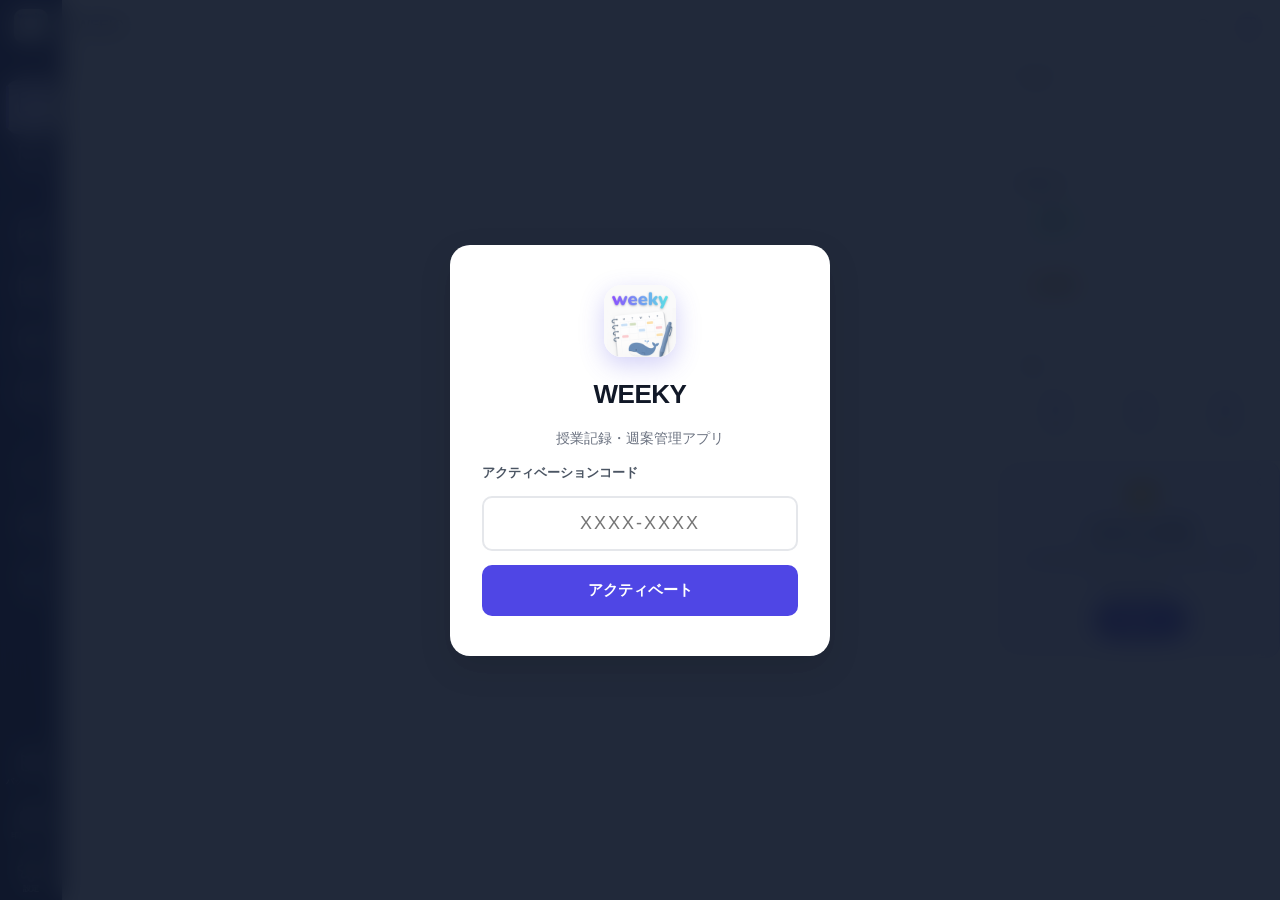
==== index.html @ e6f1f90e "v11.22.3: 名簿の学校・学級・生徒行の影を強化（浮き出し感アップ）" ====
<!DOCTYPE html>
<html lang="ja">
<head>
  <meta charset="UTF-8" />
  <meta name="robots" content="noindex, nofollow" />
  <meta http-equiv="Cache-Control" content="no-cache, no-store, must-revalidate" />
  <meta http-equiv="Pragma" content="no-cache" />
  <meta http-equiv="Expires" content="0" />
  <meta name="viewport" content="width=device-width, initial-scale=1.0, viewport-fit=cover" />
  <meta name="theme-color" content="#1E293B" />
  <meta name="apple-mobile-web-app-capable" content="yes" />
  <meta name="apple-mobile-web-app-status-bar-style" content="default" />
  <meta name="apple-mobile-web-app-title" content="WEEKY" />
  <link rel="apple-touch-icon" href="icons/icon-180.png" />
  <link rel="icon" type="image/png" sizes="192x192" href="icons/icon-192.png" />
  <link rel="icon" type="image/png" sizes="512x512" href="icons/icon-512.png" />
  <link rel="manifest" href="manifest.webmanifest" />
  <link rel="stylesheet" href="styles.css?v=11.22.3" />
  <title>WEEKY</title>
</head>
<body>

<!-- ═══════════════════════════════════════════════════════════
     ACTIVATION GATE
════════════════════════════════════════════════════════════ -->
<div class="gate-overlay" id="activationGate" role="dialog" aria-modal="true" aria-labelledby="activationTitle">
  <div class="gate-card">
    <div class="gate-logo">
      <img src="icons/icon-192.png" width="72" height="72" alt="WEEKY" class="gate-logo-img" />
    </div>
    <h1 id="activationTitle" class="gate-title">WEEKY</h1>
    <p class="gate-subtitle">授業記録・週案管理アプリ</p>
    <p class="gate-label">アクティベーションコード</p>
    <input type="text" id="activationInput" class="gate-input" placeholder="XXXX-XXXX" autocomplete="off" autocapitalize="characters" spellcheck="false" />
    <button class="gate-btn" id="activateBtn">アクティベート</button>
    <p class="gate-error" id="activationError" hidden>コードが正しくありません</p>
  </div>
</div>

<!-- ═══════════════════════════════════════════════════════════
     SCREEN LOCK (PINパスコード・テンキー)
════════════════════════════════════════════════════════════ -->
<div class="lock-overlay" id="lockOverlay" role="dialog" aria-modal="true" aria-label="画面ロック" hidden>
  <div class="lock-bg" aria-hidden="true"></div>
  <div class="lock-inner">
    <div class="lock-emoji">🔒</div>
    <div class="lock-title" id="lockTitle">パスコードを入力</div>
    <div class="lock-sub" id="lockSub"></div>
    <div class="lock-dots" id="lockDots"></div>
    <p class="lock-error" id="lockError" hidden>パスコードが違います</p>
    <div class="lock-pad" id="lockPad">
      <button class="lock-key" data-k="1" type="button">1</button>
      <button class="lock-key" data-k="2" type="button">2</button>
      <button class="lock-key" data-k="3" type="button">3</button>
      <button class="lock-key" data-k="4" type="button">4</button>
      <button class="lock-key" data-k="5" type="button">5</button>
      <button class="lock-key" data-k="6" type="button">6</button>
      <button class="lock-key" data-k="7" type="button">7</button>
      <button class="lock-key" data-k="8" type="button">8</button>
      <button class="lock-key" data-k="9" type="button">9</button>
      <span class="lock-key lock-key--ghost" aria-hidden="true"></span>
      <button class="lock-key" data-k="0" type="button">0</button>
      <button class="lock-key lock-key--del" data-k="del" type="button" aria-label="1文字消す">⌫</button>
    </div>
    <button class="lock-cancel" id="lockCancel" type="button" hidden>キャンセル</button>
  </div>
</div>

<!-- ════════════════════════════════════════════════════════════
     初回セットアップ（オンボーディング）— JSがステージを描画
     ════════════════════════════════════════════════════════════ -->
<div class="ob-overlay" id="onboarding" role="dialog" aria-modal="true" aria-label="初期設定" hidden>
  <div class="ob-bg" aria-hidden="true">
    <span class="ob-glow ob-glow--1"></span>
    <span class="ob-glow ob-glow--2"></span>
    <span class="ob-glow ob-glow--3"></span>
    <span class="ob-glow ob-glow--4"></span>
    <span class="ob-glow ob-glow--5"></span>
  </div>
  <div class="ob-stage" id="obStage"></div>
  <footer class="ob-footer">
    <div class="ob-dots" id="obDots" aria-hidden="true"></div>
    <div class="ob-nav">
      <button class="ob-btn ob-btn--ghost" id="obBack" type="button">戻る</button>
      <button class="ob-btn ob-btn--primary" id="obNext" type="button">続ける</button>
    </div>
  </footer>
</div>

<!-- Teacher lock gate removed -->

<!-- ═══════════════════════════════════════════════════════════
     HANDWRITING FULLSCREEN OVERLAY
════════════════════════════════════════════════════════════ -->
<div class="hw-fullscreen" id="hwFullscreenOverlay" role="dialog" aria-modal="true" aria-label="手書きエディタ" hidden>
  <div class="hw-toolbar">
    <div class="hw-toolbar-group">
      <button class="hw-tool-btn active" id="hwPenBtn" data-tool="pen" aria-pressed="true" aria-label="ペン">
        <svg width="18" height="18" viewBox="0 0 18 18" fill="none"><path d="M3 15l3-1 9-9-2-2-9 9-1 3z" stroke="currentColor" stroke-width="1.6" stroke-linejoin="round"/><path d="M11 5l2 2" stroke="currentColor" stroke-width="1.6" stroke-linecap="round"/></svg>
      </button>
      <button class="hw-tool-btn" id="hwEraserBtn" data-tool="eraser" aria-pressed="false" aria-label="消しゴム">
        <svg width="18" height="18" viewBox="0 0 18 18" fill="none"><path d="M3 14h12M9 4L4 9l3 3 5-5-3-3z" stroke="currentColor" stroke-width="1.6" stroke-linejoin="round"/></svg>
      </button>
    </div>
    <div class="hw-color-group" id="hwColorGroup" role="group" aria-label="ペンの色">
      <button class="hw-color-btn active" data-color="#1a1a1a" style="background:#1a1a1a" aria-label="黒" aria-pressed="true"></button>
      <button class="hw-color-btn" data-color="#e11d48" style="background:#e11d48" aria-label="赤" aria-pressed="false"></button>
      <button class="hw-color-btn" data-color="#2563eb" style="background:#2563eb" aria-label="青" aria-pressed="false"></button>
      <button class="hw-color-btn" data-color="#16a34a" style="background:#16a34a" aria-label="緑" aria-pressed="false"></button>
      <button class="hw-color-btn" data-color="#d97706" style="background:#d97706" aria-label="橙" aria-pressed="false"></button>
      <button class="hw-color-btn" data-color="#7c3aed" style="background:#7c3aed" aria-label="紫" aria-pressed="false"></button>
    </div>
    <div class="hw-stroke-group">
      <svg width="14" height="14" viewBox="0 0 14 14" fill="none" aria-hidden="true"><circle cx="7" cy="7" r="2" fill="currentColor" opacity=".5"/></svg>
      <input type="range" class="hw-stroke-slider" id="hwStrokeSlider" min="1" max="24" value="3" aria-label="線の太さ" />
      <svg width="14" height="14" viewBox="0 0 14 14" fill="none" aria-hidden="true"><circle cx="7" cy="7" r="5" fill="currentColor" opacity=".5"/></svg>
    </div>
    <div class="hw-page-group" role="group" aria-label="ページ操作">
      <button class="hw-page-btn" id="hwFsPrev" aria-label="前のページ">‹</button>
      <span class="hw-page-info" id="hwFsPageInfo" aria-live="polite">1 / 1</span>
      <button class="hw-page-btn" id="hwFsNext" aria-label="次のページ">›</button>
      <button class="hw-page-btn" id="hwFsAddPage" aria-label="ページを追加">+</button>
    </div>
    <div class="hw-toolbar-actions">
      <button class="hw-action-btn" id="hwUndoBtn" aria-label="元に戻す">
        <svg width="18" height="18" viewBox="0 0 24 24" fill="none"><path d="M9 14L4 9l5-5" stroke="currentColor" stroke-width="1.8" stroke-linecap="round" stroke-linejoin="round"/><path d="M4 9h11a5 5 0 0 1 0 10h-4" stroke="currentColor" stroke-width="1.8" stroke-linecap="round" stroke-linejoin="round"/></svg>
      </button>
      <button class="hw-action-btn" id="hwRedoBtn" aria-label="やり直す">
        <svg width="18" height="18" viewBox="0 0 24 24" fill="none"><path d="M15 14l5-5-5-5" stroke="currentColor" stroke-width="1.8" stroke-linecap="round" stroke-linejoin="round"/><path d="M20 9H9a5 5 0 0 0 0 10h4" stroke="currentColor" stroke-width="1.8" stroke-linecap="round" stroke-linejoin="round"/></svg>
      </button>
      <button class="hw-action-btn" id="hwClearPageBtn" aria-label="このページをクリア">
        <svg width="16" height="16" viewBox="0 0 16 16" fill="none"><path d="M2 4h12M5 4V3h6v1M6 7v5M10 7v5M3 4l1 9h8l1-9" stroke="currentColor" stroke-width="1.6" stroke-linecap="round" stroke-linejoin="round"/></svg>
      </button>
      <button class="btn-primary btn-sm" id="hwSaveCloseBtn">保存して閉じる</button>
    </div>
  </div>
  <div class="hw-canvas-area">
    <canvas id="hwCanvas" aria-label="手書き入力エリア"></canvas>
    <div class="hw-dots" aria-hidden="true"></div>
  </div>
</div>

<!-- 手書きペンの色：選択中のスウォッチを再タップするとOSの自由色ピッカーが直接開く。
     ブラウザは非表示(display:none/pointer-events:none/画面外)の color 入力ではピッカーを
     開けないため、開く瞬間にスウォッチの位置へ重ねて opacity:0 で表示する。 -->
<input type="color" id="hwColorInput" aria-label="ペンの色を選ぶ"
       style="position:fixed;left:0;top:0;width:36px;height:36px;opacity:0;border:none;padding:0;background:none;z-index:6000;" />

<!-- ═══════════════════════════════════════════════════════════
     APP SHELL  (sidebar always-visible at 62 px)
════════════════════════════════════════════════════════════ -->
<div class="app-shell">

  <!-- ── SLIM DARK SIDEBAR ── -->
  <aside class="sidebar" id="sidebar" role="navigation" aria-label="メインナビゲーション">

    <!-- Logo mark -->
    <div class="sb-mark" aria-label="WEEKY"><img src="icons/icon-192.png" alt="WEEKY" /></div>

    <!-- 授業 group -->
    <div class="sb-section-label">授業</div>
    <button class="nav-item active" data-view="weekly" aria-current="page" aria-label="週案"
            data-tip-title="週案" data-tip="月〜金の時間割。各コマをタップして授業内容・写真・手書きを記録できます。">
      <svg class="nav-icon" viewBox="0 0 20 20" fill="none" aria-hidden="true">
        <rect x="2" y="3" width="16" height="15" rx="2" stroke="currentColor" stroke-width="1.6"/>
        <path d="M2 7h16M7 3v4M13 3v4" stroke="currentColor" stroke-width="1.6" stroke-linecap="round"/>
      </svg>
      <span class="nav-label">週案</span>
    </button>
    <button class="nav-item" data-view="todo" aria-label="ToDo"
            data-tip-title="ToDo" data-tip="やることをサッと追加。プロジェクトごとの整理や、期限つきの長期ToDoもここで管理します。">
      <svg class="nav-icon" viewBox="0 0 20 20" fill="none" aria-hidden="true">
        <path d="M4 10l3 3 7-7" stroke="currentColor" stroke-width="1.6" stroke-linecap="round" stroke-linejoin="round"/>
        <rect x="2" y="3" width="16" height="14" rx="2" stroke="currentColor" stroke-width="1.6"/>
      </svg>
      <span class="nav-label">ToDo</span>
    </button>

    <!-- 記録 group -->
    <div class="sb-section-label">記録</div>
    <button class="nav-item" data-view="progress" aria-label="進度"
            data-tip-title="進度" data-tip="教科・学級ごとの授業の進み具合を一覧で確認できます。">
      <svg class="nav-icon" viewBox="0 0 20 20" fill="none" aria-hidden="true">
        <path d="M3 14l4-5 4 3 4-6" stroke="currentColor" stroke-width="1.6" stroke-linecap="round" stroke-linejoin="round"/>
        <rect x="2" y="2" width="16" height="16" rx="2" stroke="currentColor" stroke-width="1.6"/>
      </svg>
      <span class="nav-label">進度</span>
    </button>
    <button class="nav-item" data-view="events" aria-label="月行事"
            data-tip-title="月行事" data-tip="1日〜月末の予定を縦に並べて入力。コピペでまとめて取り込みもできます。">
      <svg class="nav-icon" viewBox="0 0 20 20" fill="none" aria-hidden="true">
        <rect x="2" y="3" width="16" height="15" rx="2" stroke="currentColor" stroke-width="1.6"/>
        <path d="M2 8h16M6 3v3M14 3v3" stroke="currentColor" stroke-width="1.6" stroke-linecap="round"/>
        <rect x="6" y="11" width="2" height="2" rx=".5" fill="currentColor"/>
        <rect x="9" y="11" width="2" height="2" rx=".5" fill="currentColor"/>
        <rect x="12" y="11" width="2" height="2" rx=".5" fill="currentColor"/>
      </svg>
      <span class="nav-label">月行事</span>
    </button>
    <button class="nav-item" data-view="photos" aria-label="写真"
            data-tip-title="写真" data-tip="授業や行事の写真をまとめて保存・閲覧できます。">
      <svg class="nav-icon" viewBox="0 0 20 20" fill="none" aria-hidden="true">
        <rect x="2" y="4" width="16" height="13" rx="2" stroke="currentColor" stroke-width="1.6"/>
        <circle cx="10" cy="10.5" r="3" stroke="currentColor" stroke-width="1.6"/>
        <path d="M7 4l1.5-2h3L13 4" stroke="currentColor" stroke-width="1.6" stroke-linecap="round" stroke-linejoin="round"/>
      </svg>
      <span class="nav-label">写真</span>
    </button>
    <button class="nav-item" data-view="notes" aria-label="メモ"
            data-tip-title="メモ" data-tip="使いやすいメモ帳。タグでジャンルごとに整理できます。">
      <svg class="nav-icon" viewBox="0 0 20 20" fill="none" aria-hidden="true">
        <path d="M5 3h10a2 2 0 012 2v10a2 2 0 01-2 2H7l-4-4V5a2 2 0 012-2z" stroke="currentColor" stroke-width="1.6"/>
        <path d="M7 8h6M7 11h4" stroke="currentColor" stroke-width="1.5" stroke-linecap="round"/>
      </svg>
      <span class="nav-label">メモ</span>
    </button>

    <!-- 生徒 group -->
    <div class="sb-section-label">生徒</div>
    <button class="nav-item nav-item--student" data-view="attendance" aria-label="出席"
            data-tip-title="出席" data-tip="学級ごとに出欠を○×△でタップ入力。月単位で記録できます。">
      <svg class="nav-icon" viewBox="0 0 20 20" fill="none" aria-hidden="true">
        <path d="M4 10l3 3 7-7" stroke="currentColor" stroke-width="1.6" stroke-linecap="round" stroke-linejoin="round"/>
        <circle cx="10" cy="6" r="3" stroke="currentColor" stroke-width="1.6"/>
      </svg>
      <span class="nav-label">出席</span>
    </button>
    <button class="nav-item nav-item--student" data-view="roster" aria-label="名簿"
            data-tip-title="名簿" data-tip="学校→学級→生徒の順で登録。生徒ごとにQRコード用IDを発行できます。">
      <svg class="nav-icon" viewBox="0 0 20 20" fill="none" aria-hidden="true">
        <circle cx="7" cy="6" r="2.5" stroke="currentColor" stroke-width="1.6"/>
        <circle cx="14" cy="6" r="2.5" stroke="currentColor" stroke-width="1.6"/>
        <path d="M2 16c0-2.761 2.239-5 5-5h1M10 16c0-2.761 2.239-5 5-5s5 2.239 5 5" stroke="currentColor" stroke-width="1.6" stroke-linecap="round"/>
      </svg>
      <span class="nav-label">名簿</span>
    </button>
    <button class="nav-item nav-item--student" data-view="evaluation" aria-label="評価"
            data-tip-title="評価" data-tip="教科ごとに評定と所見メモを生徒別に記録できます。">
      <svg class="nav-icon" viewBox="0 0 20 20" fill="none" aria-hidden="true">
        <path d="M10 2l2.09 4.26L17 7.27l-3.5 3.41.83 4.83L10 13.25l-4.33 2.26.83-4.83L3 7.27l4.91-.71L10 2z" stroke="currentColor" stroke-width="1.6" stroke-linejoin="round"/>
      </svg>
      <span class="nav-label">評価</span>
    </button>

    <div class="sb-spacer"></div>

    <!-- Bottom: Import + Print + Settings -->
    <div class="sb-bottom">
      <button class="nav-item" data-view="import" aria-label="バックアップ"
              data-tip-title="バックアップ" data-tip="データの保存（書き出し）と、ファイルからの復元ができます。大切なデータを守りましょう。">
        <svg class="nav-icon" viewBox="0 0 20 20" fill="none" aria-hidden="true">
          <ellipse cx="10" cy="5" rx="6.5" ry="2.4" stroke="currentColor" stroke-width="1.5"/>
          <path d="M3.5 5v10c0 1.3 2.9 2.4 6.5 2.4s6.5-1.1 6.5-2.4V5" stroke="currentColor" stroke-width="1.5"/>
          <path d="M3.5 10c0 1.3 2.9 2.4 6.5 2.4s6.5-1.1 6.5-2.4" stroke="currentColor" stroke-width="1.5"/>
        </svg>
        <span class="nav-label">バックアップ</span>
      </button>
      <button class="nav-item" data-view="print" aria-label="印刷"
              data-tip-title="印刷" data-tip="週案表などを印刷用にプレビューして出力できます。">
        <svg class="nav-icon" viewBox="0 0 20 20" fill="none" aria-hidden="true">
          <path d="M5 8V4h10v4" stroke="currentColor" stroke-width="1.6" stroke-linecap="round"/>
          <rect x="3" y="8" width="14" height="8" rx="1.5" stroke="currentColor" stroke-width="1.6"/>
          <rect x="6" y="13" width="8" height="3" rx=".5" stroke="currentColor" stroke-width="1.4"/>
          <circle cx="15" cy="11" r="1" fill="currentColor"/>
        </svg>
        <span class="nav-label">印刷・PDF</span>
      </button>
      <button class="nav-item" data-view="settings" aria-label="設定"
              data-tip-title="設定" data-tip="先生名・学校名、時限数、教科の色、カラーテーマなどを変更できます。">
        <svg class="nav-icon" viewBox="0 0 24 24" fill="none" aria-hidden="true">
          <circle cx="12" cy="12" r="3" stroke="currentColor" stroke-width="1.6"/>
          <path d="M19.4 15a1.65 1.65 0 0 0 .33 1.82l.06.06a2 2 0 1 1-2.83 2.83l-.06-.06a1.65 1.65 0 0 0-1.82-.33 1.65 1.65 0 0 0-1 1.51V21a2 2 0 0 1-4 0v-.09A1.65 1.65 0 0 0 9 19.4a1.65 1.65 0 0 0-1.82.33l-.06.06a2 2 0 1 1-2.83-2.83l.06-.06a1.65 1.65 0 0 0 .33-1.82 1.65 1.65 0 0 0-1.51-1H3a2 2 0 0 1 0-4h.09A1.65 1.65 0 0 0 4.6 9a1.65 1.65 0 0 0-.33-1.82l-.06-.06a2 2 0 1 1 2.83-2.83l.06.06a1.65 1.65 0 0 0 1.82.33H9a1.65 1.65 0 0 0 1-1.51V3a2 2 0 0 1 4 0v.09a1.65 1.65 0 0 0 1 1.51 1.65 1.65 0 0 0 1.82-.33l.06-.06a2 2 0 1 1 2.83 2.83l-.06.06a1.65 1.65 0 0 0-.33 1.82V9a1.65 1.65 0 0 0 1.51 1H21a2 2 0 0 1 0 4h-.09a1.65 1.65 0 0 0-1.51 1z" stroke="currentColor" stroke-width="1.5" stroke-linejoin="round"/>
        </svg>
        <span class="nav-label">設定</span>
      </button>
    </div>
  </aside>

  <!-- ── MAIN COLUMN ── -->
  <div class="main-column">

    <!-- HEADER -->
    <header class="app-header" role="banner">
      <div class="header-logo" aria-label="WEEKY">W<em>E</em>EKY</div>
      <span class="header-ver" id="headerVersion"></span>

      <div class="week-nav" role="group" aria-label="週移動">
        <button class="week-nav-btn" id="prevWeekBtn" aria-label="前の週へ">
          <svg width="16" height="16" viewBox="0 0 16 16" fill="none" aria-hidden="true">
            <path d="M10 3L5 8l5 5" stroke="currentColor" stroke-width="1.8" stroke-linecap="round" stroke-linejoin="round"/>
          </svg>
        </button>
        <button class="week-title" id="weekTitle" aria-live="polite" aria-haspopup="dialog" title="日付を選んで週を移動"></button>
        <!-- 自作カレンダー（ネイティブの日付ピッカーはiPad PWAで不安定なため） -->
        <div class="week-cal-pop" id="weekCalPop" role="dialog" aria-label="日付を選択" hidden>
          <div class="week-cal-head">
            <button class="week-cal-nav" id="weekCalPrev" type="button" aria-label="前の月">
              <svg width="14" height="14" viewBox="0 0 16 16" fill="none" aria-hidden="true"><path d="M10 3L5 8l5 5" stroke="currentColor" stroke-width="1.8" stroke-linecap="round" stroke-linejoin="round"/></svg>
            </button>
            <span class="week-cal-month" id="weekCalMonth"></span>
            <button class="week-cal-nav" id="weekCalNext" type="button" aria-label="次の月">
              <svg width="14" height="14" viewBox="0 0 16 16" fill="none" aria-hidden="true"><path d="M6 3l5 5-5 5" stroke="currentColor" stroke-width="1.8" stroke-linecap="round" stroke-linejoin="round"/></svg>
            </button>
          </div>
          <div class="week-cal-grid" id="weekCalGrid"></div>
          <button class="week-cal-today" id="weekCalToday" type="button">今日を選ぶ</button>
        </div>
        <button class="week-nav-btn" id="nextWeekBtn" aria-label="次の週へ">
          <svg width="16" height="16" viewBox="0 0 16 16" fill="none" aria-hidden="true">
            <path d="M6 3l5 5-5 5" stroke="currentColor" stroke-width="1.8" stroke-linecap="round" stroke-linejoin="round"/>
          </svg>
        </button>
        <button class="today-btn" id="todayBtn">今週</button>
      </div>

      <div class="header-right">
        <span class="clock" id="clockEl" aria-live="off" aria-label="現在時刻"></span>
        <button class="weather-btn" id="weatherBtn" aria-label="天気予報" aria-haspopup="dialog">
          <span class="weather-icon" id="weatherIcon" aria-hidden="true">－</span>
          <span class="weather-temp" id="weatherTemp"></span>
          <span class="weather-loc-inline" id="weatherLocInline"></span>
        </button>
        <button class="header-icon-btn" id="searchBtn" aria-label="検索">
          <svg width="18" height="18" viewBox="0 0 18 18" fill="none" aria-hidden="true">
            <circle cx="8" cy="8" r="5.5" stroke="currentColor" stroke-width="1.6"/>
            <path d="M12.5 12.5l3 3" stroke="currentColor" stroke-width="1.6" stroke-linecap="round"/>
          </svg>
        </button>
        <button class="context-toggle-btn" id="contextToggleBtn" aria-label="コンテキストパネルを切り替え" aria-expanded="true" aria-controls="contextPanel">
          <svg width="18" height="18" viewBox="0 0 18 18" fill="none" aria-hidden="true">
            <rect x="1" y="1" width="16" height="16" rx="2" stroke="currentColor" stroke-width="1.6"/>
            <path d="M12 1v16" stroke="currentColor" stroke-width="1.6"/>
          </svg>
        </button>
      </div>
    </header>

    <!-- CONTENT ROW -->
    <div class="content-area">

      <main class="main-content" role="main" id="mainContent">

        <!-- 週案 -->
        <div class="view active" id="view-weekly">
          <div class="week-grid-wrapper">
            <div class="week-grid" id="weekGrid" role="grid" aria-label="週案グリッド"></div>
          </div>
        </div>

        <!-- ToDo（統一・タグ別カラム） -->
        <div class="view" id="view-todo">
          <div class="todo-board-wrap">
            <form class="todo-compose" id="todoComposeForm">
              <span class="quick-add-icon" aria-hidden="true">
                <svg width="20" height="20" viewBox="0 0 20 20" fill="none"><path d="M10 4v12M4 10h12" stroke="currentColor" stroke-width="2" stroke-linecap="round"/></svg>
              </span>
              <input type="text" class="todo-compose-text" id="todoComposeText"
                     placeholder="やることを入力…（Enterで追加）"
                     autocomplete="off" enterkeyhint="done" aria-label="ToDo を入力" />
              <span class="todo-tag-wrap">
                <input type="text" class="todo-compose-tag" id="todoComposeTag"
                       placeholder="# タグ" autocomplete="off" aria-label="タグ（任意・既存タグから選択も可）" />
                <button type="button" class="todo-tag-caret" id="todoTagCaret" aria-label="タグ一覧を表示">▼</button>
              </span>
              <input type="date" class="todo-compose-date" id="todoComposeDate" aria-label="締切（任意・入れると長期ToDo）" />
              <button type="submit" class="todo-compose-btn" id="todoComposeBtn">追加</button>
            </form>
            <div class="todo-tagpicker" id="todoTagPicker"></div>
            <div class="todo-board" id="todoBoard"></div>
          </div>
        </div>

        <!-- 進度（同学年クラス横並び比較） -->
        <div class="view" id="view-progress">
          <div class="view-page">
            <div class="view-header">
              <h2>進度</h2>
              <div class="view-header-filters">
                <select class="filter-select" id="progressGrade" aria-label="学年"></select>
                <select class="filter-select" id="progressSubjectSel" aria-label="教科"></select>
              </div>
            </div>
            <p class="settings-hint">週案に登録した授業から自動集計します。縦＝何回目、横＝同学年の各クラス。進度の差が一目でわかります。</p>
            <div id="progressContent"></div>
          </div>
        </div>

        <!-- 月行事 -->
        <div class="view" id="view-events">
          <div class="view-page">
            <div class="view-header">
              <h2>月行事</h2>
              <button class="btn-secondary" id="importEventsBtn">Excel 貼り付け</button>
            </div>
            <div class="events-month-nav" role="group" aria-label="月移動">
              <button class="week-nav-btn" id="eventsPrevMonthBtn" aria-label="前の月">
                <svg width="16" height="16" viewBox="0 0 16 16" fill="none"><path d="M10 3L5 8l5 5" stroke="currentColor" stroke-width="1.6" stroke-linecap="round"/></svg>
              </button>
              <span id="eventsMonthLabel" class="events-month-label"></span>
              <button class="week-nav-btn" id="eventsNextMonthBtn" aria-label="次の月">
                <svg width="16" height="16" viewBox="0 0 16 16" fill="none"><path d="M6 3l5 5-5 5" stroke="currentColor" stroke-width="1.6" stroke-linecap="round"/></svg>
              </button>
            </div>
            <div class="events-grid" id="eventsGrid"></div>
          </div>
        </div>

        <!-- 写真 -->
        <div class="view" id="view-photos">
          <div class="view-page">
            <div class="view-header">
              <h2>写真</h2>
              <button class="btn-primary" id="addPhotoBtn">
                <svg width="14" height="14" viewBox="0 0 14 14" fill="none" aria-hidden="true"><path d="M7 1v12M1 7h12" stroke="currentColor" stroke-width="2" stroke-linecap="round"/></svg>
                追加
              </button>
            </div>
            <div class="photo-grid" id="photoGrid" role="list" aria-label="写真ギャラリー"></div>
          </div>
        </div>

        <!-- メモ（iPad風2ペイン） -->
        <div class="view" id="view-notes">
          <div class="notes-app">
            <!-- 左ペイン：一覧 -->
            <aside class="notes-sidebar" aria-label="メモ一覧">
              <div class="notes-sidebar-head">
                <h2>メモ</h2>
                <button class="icon-btn-round" id="addNoteBtn" aria-label="新規メモ">
                  <svg width="18" height="18" viewBox="0 0 18 18" fill="none"><path d="M9 3v12M3 9h12" stroke="currentColor" stroke-width="2" stroke-linecap="round"/></svg>
                </button>
              </div>
              <div class="notes-search">
                <input type="search" id="notesSearch" placeholder="検索…" aria-label="メモ検索" />
              </div>
              <div class="notes-list" id="notesList" role="list"></div>
            </aside>
            <!-- 右ペイン：エディタ -->
            <section class="notes-editor" id="notesEditor" aria-label="メモ編集">
              <div class="notes-editor-empty" id="notesEditorEmpty">
                <svg width="48" height="48" viewBox="0 0 24 24" fill="none"><path d="M5 3h10l4 4v14H5V3z" stroke="currentColor" stroke-width="1.5" stroke-linejoin="round"/><path d="M15 3v4h4M8 12h8M8 16h5" stroke="currentColor" stroke-width="1.5" stroke-linecap="round"/></svg>
                <p>メモを選択するか、＋で新規作成してください</p>
              </div>
              <div class="notes-editor-pane hidden" id="notesEditorPane">
                <div class="notes-editor-toolbar">
                  <span class="notes-editor-date" id="noteEditorDate"></span>
                  <button class="icon-btn-round notes-del" id="noteDeleteBtn" aria-label="このメモを削除">
                    <svg width="16" height="16" viewBox="0 0 16 16" fill="none"><path d="M3 4h10M6 4V3h4v1M5 4l.5 9h5L11 4" stroke="currentColor" stroke-width="1.5" stroke-linecap="round" stroke-linejoin="round"/></svg>
                  </button>
                </div>
                <input type="text" class="note-title-input" id="noteTitleInput" placeholder="タイトル" aria-label="メモのタイトル" />
                <div class="note-tags-row" id="noteTagsRow">
                  <div class="tags-container" id="noteTagsContainer"></div>
                  <input type="text" class="tag-input" id="noteTagInput" placeholder="タグを追加…" aria-label="タグ追加" />
                </div>
                <textarea class="note-body-input" id="noteBodyInput" placeholder="ここにメモを入力…" aria-label="メモ本文"></textarea>
              </div>
            </section>
          </div>
        </div>

        <!-- 出席 -->
        <div class="view" id="view-attendance">
          <div class="view-page view-page--student">
            <div class="student-toolbar">
              <h2>出席</h2>
              <div class="student-toolbar-controls">
                <select class="filter-select" id="attSchoolSelect" aria-label="学校"></select>
                <select class="filter-select" id="attClassSelect" aria-label="学級"></select>
                <select class="filter-select" id="attSubjectSelect" aria-label="教科"></select>
                <button class="btn-ghost btn-sm" id="forgotItemsBtn">🎒 忘れ物の項目</button>
                <button class="btn-student btn-sm att-start-btn" id="startReceptionBtn">▶ QR受付を開始</button>
              </div>
            </div>
            <div id="attendanceContent"></div>
          </div>
        </div>

        <!-- 名簿（3カラム：学校 / 学級 / 名簿） -->
        <div class="view" id="view-roster">
          <div class="roster-manager">
            <!-- 学校カラム -->
            <section class="rm-col" id="rmSchoolCol" aria-label="学校">
              <div class="rm-col-head">
                <span class="rm-col-title">学校</span>
                <span class="rm-col-count" id="rmSchoolCount"></span>
              </div>
              <div class="rm-list" id="rmSchoolList"></div>
              <form class="rm-add" id="rmSchoolAddForm">
                <input type="text" id="rmSchoolName" placeholder="学校名" autocomplete="off" aria-label="学校名" />
                <input type="text" id="rmSchoolCode" placeholder="ｺｰﾄﾞ" maxlength="1" inputmode="numeric" aria-label="学校コード" />
                <button type="submit" aria-label="学校を追加">＋</button>
              </form>
            </section>

            <!-- 学級カラム -->
            <section class="rm-col" id="rmClassCol" aria-label="学級">
              <div class="rm-col-head">
                <span class="rm-col-title">学級</span>
                <span class="rm-col-count" id="rmClassCount"></span>
              </div>
              <div class="rm-list" id="rmClassList"></div>
              <form class="rm-add" id="rmClassAddForm">
                <input type="text" id="rmClassText" placeholder="例: 3年2組 / 3-2" autocomplete="off" aria-label="学級名" />
                <input type="number" id="rmClassYear" placeholder="年度" inputmode="numeric" aria-label="年度" />
                <button type="submit" aria-label="学級を追加">＋</button>
              </form>
            </section>

            <!-- 名簿カラム -->
            <section class="rm-col rm-col--roster" id="rmRosterCol" aria-label="名簿">
              <div class="rm-col-head">
                <span class="rm-col-title" id="rmRosterTitle">名簿</span>
                <div class="rm-roster-actions">
                  <button class="btn-secondary btn-sm" id="rmPasteBtn">名簿を貼り付け</button>
                  <button class="btn-secondary btn-sm" id="rmCsvImportBtn">CSV取り込み</button>
                  <input type="file" id="rmCsvImportFile" accept=".csv,text/csv" hidden />
                  <button class="btn-secondary btn-sm" id="rmCsvBtn">CSV書き出し</button>
                  <button class="btn-ghost btn-sm" id="rmDetailBtn">詳細追加</button>
                </div>
              </div>
              <div class="rm-roster-body" id="rmRoster"></div>
            </section>
          </div>
        </div>

        <!-- 評価 -->
        <div class="view" id="view-evaluation">
          <div class="view-page view-page--student">
            <div class="student-toolbar">
              <h2>評価</h2>
              <div class="student-toolbar-controls">
                <select class="filter-select" id="evalSchoolSelect" aria-label="学校"></select>
                <select class="filter-select" id="evalClassSelect" aria-label="学級"></select>
                <select class="filter-select" id="evalSubjectSelect" aria-label="教科"></select>
                <button class="btn-secondary btn-sm" id="evalCsvBtn">CSV書き出し</button>
              </div>
            </div>
            <div id="evaluationContent"></div>
          </div>
        </div>

        <!-- バックアップ（このアプリで唯一のバックアップ画面）
             v11.22.1：ユーザー要望「画面全体をガラスモーフィズム的に美しく、
             ボタンはボタンと分かりやすく、説明は使い方だけでいい」への対応。
             従来は薄い枠線だけのカード2枚＋長い技術的説明文（v10のlocalStorage
             上限やIndexedDBの話）が並ぶ、ページに直置きの素朴なレイアウト
             だった。ToDo基準のガラスパネル(.backup-panel)で1枚にまとめ、
             中の説明文は「なぜ・どうする」の1文のみに削減。ボタンは
             バックアップ＝塗りつぶしの主ボタン、復元＝ガラス縁取りの副ボタン
             という明確な強弱をつけ、押せる場所だとひと目で分かるようにした。 -->
        <div class="view" id="view-import">
          <div class="view-page">
            <div class="view-header"><h2>バックアップ</h2></div>

            <div class="backup-panel">
              <p class="backup-intro">データは端末内にのみ保存されます。定期的にバックアップし、必要なときは復元で戻しましょう。</p>

              <div class="backup-actions">
                <div class="backup-action-wrap">
                  <button class="backup-btn backup-btn--primary" id="fullBackupBtn">
                    <svg class="backup-btn-icon" viewBox="0 0 20 20" fill="none" aria-hidden="true">
                      <path d="M10 13V4M6.2 7.8L10 4l3.8 3.8" stroke="currentColor" stroke-width="1.8" stroke-linecap="round" stroke-linejoin="round"/>
                      <path d="M4 13.5v1.5A2 2 0 006 17h8a2 2 0 002-2v-1.5" stroke="currentColor" stroke-width="1.8" stroke-linecap="round" stroke-linejoin="round"/>
                    </svg>
                    <span>バックアップ</span>
                  </button>
                  <label class="backup-lite-check">
                    <input type="checkbox" id="backupLiteToggle" />
                    <span>写真を含めない（軽量）</span>
                  </label>
                </div>
                <button class="backup-btn backup-btn--secondary" id="importJsonBtn">
                  <svg class="backup-btn-icon" viewBox="0 0 20 20" fill="none" aria-hidden="true">
                    <path d="M10 4v9M6.2 9.7L10 13.5l3.8-3.8" stroke="currentColor" stroke-width="1.8" stroke-linecap="round" stroke-linejoin="round"/>
                    <path d="M4 15.5V17a2 2 0 002 2h8a2 2 0 002-2v-1.5" stroke="currentColor" stroke-width="1.8" stroke-linecap="round" stroke-linejoin="round"/>
                  </svg>
                  <span>復元</span>
                </button>
              </div>

              <div class="backup-storage">
                <div class="storage-meter">
                  <div class="storage-meter-head"><span>使用容量</span><span id="storageMeterText">—</span></div>
                  <div class="storage-meter-bar"><span id="storageMeterFill"></span></div>
                </div>
              </div>
            </div>
          </div>
        </div>

        <!-- 印刷 -->
        <div class="view" id="view-print">
          <div class="print-studio" id="printStudio">
            <div class="print-studio-toolbar">
              <div class="print-week-nav" role="group" aria-label="印刷する週を選ぶ">
                <button class="week-nav-btn" id="printPrevWeekBtn" type="button" aria-label="前の週へ">
                  <svg width="16" height="16" viewBox="0 0 16 16" fill="none" aria-hidden="true">
                    <path d="M10 3L5 8l5 5" stroke="currentColor" stroke-width="1.8" stroke-linecap="round" stroke-linejoin="round"/>
                  </svg>
                </button>
                <button class="week-title" id="printWeekTitleBtn" type="button" aria-haspopup="dialog" title="日付を選んで週を移動"></button>
                <button class="week-nav-btn" id="printNextWeekBtn" type="button" aria-label="次の週へ">
                  <svg width="16" height="16" viewBox="0 0 16 16" fill="none" aria-hidden="true">
                    <path d="M6 3l5 5-5 5" stroke="currentColor" stroke-width="1.8" stroke-linecap="round" stroke-linejoin="round"/>
                  </svg>
                </button>
                <button class="today-btn" id="printTodayBtn" type="button">今週</button>
              </div>

              <div class="print-type-toggle" role="radiogroup" aria-label="印刷する内容">
                <span class="print-type-toggle-thumb" aria-hidden="true"></span>
                <label class="print-type-opt">
                  <input type="radio" name="printType" value="weekly" checked />
                  <span class="print-type-opt-text"><strong>週案表</strong><small>A4横・1枚に週全体</small></span>
                </label>
                <label class="print-type-opt">
                  <input type="radio" name="printType" value="detail" />
                  <span class="print-type-opt-text"><strong>詳細メモ付き</strong><small>A4横・コマごとに記録</small></span>
                </label>
              </div>
            </div>

            <div class="print-preview-frame" id="printPreviewFrame">
              <div class="print-preview-scale" id="printPreviewScale"></div>
            </div>

            <div class="print-studio-footer">
              <p class="print-studio-hint">ダウンロードしたPDFは、iPadの「ファイル」アプリや共有メニューからそのまま印刷できます。</p>
              <button class="btn-primary btn-lg" id="exportPdfBtn">
                <svg width="16" height="16" viewBox="0 0 16 16" fill="none" aria-hidden="true">
                  <path d="M8 2v8M5 7l3 3 3-3" stroke="currentColor" stroke-width="1.6" stroke-linecap="round" stroke-linejoin="round"/>
                  <path d="M3 13h10" stroke="currentColor" stroke-width="1.6" stroke-linecap="round"/>
                </svg>
                PDFをダウンロード
              </button>
            </div>
          </div>
        </div>

        <!-- 印刷用エリア（画面では非表示・印刷時のみ表示） -->
        <div id="printWeeklyArea" class="print-area print-weekly-area" aria-hidden="true"></div>
        <div id="printDetailArea" class="print-area print-detail-area" aria-hidden="true"></div>

        <!-- 設定 -->
        <div class="view" id="view-settings">
          <div class="settings-app">
            <!-- 左：カテゴリ -->
            <nav class="settings-nav" id="settingsNav" aria-label="設定カテゴリ">
              <div class="settings-nav-title">設定</div>
              <button class="settings-nav-item active" data-cat="account">
                <svg class="settings-nav-icon" viewBox="0 0 20 20" fill="none" aria-hidden="true">
                  <circle cx="10" cy="7" r="3" stroke="currentColor" stroke-width="1.6"/>
                  <path d="M4 17c0-3.314 2.686-6 6-6s6 2.686 6 6" stroke="currentColor" stroke-width="1.6" stroke-linecap="round"/>
                </svg>
                <span>アカウント</span>
              </button>
              <button class="settings-nav-item" data-cat="lesson">
                <svg class="settings-nav-icon" viewBox="0 0 20 20" fill="none" aria-hidden="true">
                  <circle cx="10" cy="10" r="7" stroke="currentColor" stroke-width="1.6"/>
                  <path d="M10 6v4l3 2" stroke="currentColor" stroke-width="1.6" stroke-linecap="round" stroke-linejoin="round"/>
                </svg>
                <span>授業</span>
              </button>
              <button class="settings-nav-item" data-cat="theme">
                <svg class="settings-nav-icon" viewBox="0 0 20 20" fill="none" aria-hidden="true">
                  <path d="M10 3a7 7 0 100 14c.9 0 1.6-.72 1.6-1.6 0-.42-.16-.8-.43-1.08-.25-.27-.42-.62-.42-1.02 0-.85.7-1.5 1.55-1.5H14a3 3 0 003-3A7 7 0 0010 3z" stroke="currentColor" stroke-width="1.4" stroke-linejoin="round"/>
                  <circle cx="6.7" cy="8.2" r=".9" fill="currentColor"/>
                  <circle cx="10.2" cy="6.3" r=".9" fill="currentColor"/>
                  <circle cx="13.3" cy="8.4" r=".9" fill="currentColor"/>
                </svg>
                <span>テーマ</span>
              </button>
              <button class="settings-nav-item" data-cat="anim">
                <svg class="settings-nav-icon" viewBox="0 0 20 20" fill="none" aria-hidden="true">
                  <path d="M10 3l1.15 4.1L15 8.3l-3.85 1.2L10 13.6l-1.15-4.1L5 8.3l3.85-1.2L10 3z" stroke="currentColor" stroke-width="1.4" stroke-linejoin="round"/>
                  <path d="M15.5 12.5l.6 1.9 1.9.6-1.9.6-.6 1.9-.6-1.9-1.9-.6 1.9-.6z" stroke="currentColor" stroke-width="1.2" stroke-linejoin="round"/>
                </svg>
                <span>アニメーション</span>
              </button>
              <button class="settings-nav-item" data-cat="subjects">
                <svg class="settings-nav-icon" viewBox="0 0 20 20" fill="none" aria-hidden="true">
                  <path d="M4 4.8A1.8 1.8 0 015.8 3H10v14H5.8A1.8 1.8 0 014 15.2V4.8z" stroke="currentColor" stroke-width="1.4" stroke-linejoin="round"/>
                  <path d="M16 4.8A1.8 1.8 0 0014.2 3H10v14h4.2a1.8 1.8 0 001.8-1.8V4.8z" stroke="currentColor" stroke-width="1.4" stroke-linejoin="round"/>
                </svg>
                <span>教科</span>
              </button>
              <button class="settings-nav-item" data-cat="lock">
                <svg class="settings-nav-icon" viewBox="0 0 20 20" fill="none" aria-hidden="true">
                  <rect x="4.5" y="9" width="11" height="8" rx="1.6" stroke="currentColor" stroke-width="1.6"/>
                  <path d="M6.5 9V6.5a3.5 3.5 0 017 0V9" stroke="currentColor" stroke-width="1.6" stroke-linecap="round"/>
                </svg>
                <span>ロック</span>
              </button>
              <button class="settings-nav-item" data-cat="support">
                <svg class="settings-nav-icon" viewBox="0 0 20 20" fill="none" aria-hidden="true">
                  <path d="M10 17s-6.5-4.2-6.5-9A3.8 3.8 0 0110 5.5 3.8 3.8 0 0116.5 8c0 4.8-6.5 9-6.5 9z" stroke="currentColor" stroke-width="1.5" stroke-linejoin="round"/>
                </svg>
                <span>応援</span>
              </button>
              <button class="settings-nav-item" data-cat="feedback">
                <svg class="settings-nav-icon" viewBox="0 0 20 20" fill="none" aria-hidden="true">
                  <path d="M3 5.8A2.8 2.8 0 015.8 3h8.4A2.8 2.8 0 0117 5.8v5.4a2.8 2.8 0 01-2.8 2.8H8l-4 3.2v-3.34A2.8 2.8 0 013 11.2V5.8z" stroke="currentColor" stroke-width="1.4" stroke-linejoin="round"/>
                  <path d="M10 6.8v3.6" stroke="currentColor" stroke-width="1.6" stroke-linecap="round"/>
                  <circle cx="10" cy="12.4" r=".9" fill="currentColor"/>
                </svg>
                <span>不具合の報告</span>
              </button>
              <button class="settings-nav-item" data-cat="about">
                <svg class="settings-nav-icon" viewBox="0 0 20 20" fill="none" aria-hidden="true">
                  <circle cx="10" cy="10" r="7.3" stroke="currentColor" stroke-width="1.6"/>
                  <path d="M10 9.3v4.3" stroke="currentColor" stroke-width="1.6" stroke-linecap="round"/>
                  <circle cx="10" cy="6.7" r=".95" fill="currentColor"/>
                </svg>
                <span>このアプリ</span>
              </button>
            </nav>

            <!-- 右：詳細 -->
            <div class="settings-detail" id="settingsDetail">
              <section class="settings-section" data-cat="account">
                <h3>アカウント</h3>
                <div class="settings-row">
                  <label for="teacherName">先生名</label>
                  <input type="text" id="teacherName" class="settings-input" placeholder="山田 太郎" />
                </div>
                <div class="settings-row">
                  <label for="schoolName">学校名</label>
                  <input type="text" id="schoolName" class="settings-input" placeholder="○○小学校" />
                </div>
              </section>

              <section class="settings-section hidden" data-cat="lesson">
                <h3>授業</h3>
                <div class="settings-row">
                  <label for="periodsCount">1日の時限数</label>
                  <select id="periodsCount" class="settings-input">
                    <option value="5">5時限</option>
                    <option value="6" selected>6時限</option>
                    <option value="7">7時限</option>
                  </select>
                </div>
                <div class="settings-row">
                  <label for="lessonDuration">1コマの長さ</label>
                  <select id="lessonDuration" class="settings-input">
                    <option value="45">45分</option>
                    <option value="50">50分</option>
                  </select>
                </div>
                <p class="settings-hint">各時限の開始時刻は週案画面の「1」の下の欄から設定できます。現在時刻の赤い線はこの設定に連動します。</p>
              </section>

              <section class="settings-section hidden" data-cat="theme">
                <h3>外観</h3>
                <p class="settings-hint">明るさを選べます。「自動」は端末（iPad）のダークモード設定に合わせて切り替わります。</p>
                <div class="appearance-seg" id="appearanceSeg" role="radiogroup" aria-label="外観モード">
                  <button class="appearance-opt" data-appearance="light" role="radio">
                    <svg class="appearance-icon" viewBox="0 0 20 20" fill="none" aria-hidden="true">
                      <circle cx="10" cy="10" r="3.6" stroke="currentColor" stroke-width="1.6"/>
                      <path d="M10 2.5v2M10 15.5v2M17.5 10h-2M4.5 10h-2M15.3 4.7l-1.4 1.4M6.1 13.9l-1.4 1.4M15.3 15.3l-1.4-1.4M6.1 6.1L4.7 4.7" stroke="currentColor" stroke-width="1.6" stroke-linecap="round"/>
                    </svg>
                    ライト
                  </button>
                  <button class="appearance-opt" data-appearance="dark" role="radio">
                    <svg class="appearance-icon" viewBox="0 0 20 20" fill="none" aria-hidden="true">
                      <path d="M16.5 12.4A6.8 6.8 0 017.6 3.5a7 7 0 108.9 8.9z" stroke="currentColor" stroke-width="1.6" stroke-linejoin="round"/>
                    </svg>
                    ダーク
                  </button>
                  <button class="appearance-opt" data-appearance="auto" role="radio">
                    <svg class="appearance-icon" viewBox="0 0 20 20" fill="none" aria-hidden="true">
                      <path d="M16 6.5a6 6 0 00-10.5-2.3M4 5v-2m0 2h2" stroke="currentColor" stroke-width="1.6" stroke-linecap="round" stroke-linejoin="round"/>
                      <path d="M4 13.5a6 6 0 0010.5 2.3M16 15v2m0-2h-2" stroke="currentColor" stroke-width="1.6" stroke-linecap="round" stroke-linejoin="round"/>
                    </svg>
                    自動
                  </button>
                </div>
                <h3 style="margin-top:24px">カラーテーマ</h3>
                <p class="settings-hint">アクセント色です。明るさ（ライト／ダーク）とは別に選べます。</p>
                <div class="theme-grid" id="themeGrid" role="radiogroup" aria-label="テーマ選択"></div>
              </section>

              <section class="settings-section hidden" data-cat="anim">
                <h3>画面切り替えアニメーション</h3>
                <p class="settings-hint">画面を切り替えたときの動き。下のボタンを押すとその場で試せます。</p>
                <div class="tx-grid" id="txGrid" role="radiogroup" aria-label="画面切り替え"></div>
              </section>

              <section class="settings-section hidden" data-cat="subjects">
                <h3>教科の管理</h3>
                <p class="settings-hint">教科の追加・削除・色の変更ができます。</p>
                <div class="subject-color-grid" id="subjectColorGrid"></div>
                <form class="quick-add quick-add--sm" id="subjectAddForm">
                  <input type="color" class="subject-add-color" id="subjectAddColor" value="#4F46E5" aria-label="新しい教科の色" />
                  <input type="text" class="quick-add-input" id="subjectAddName" placeholder="新しい教科名を入力…" autocomplete="off" aria-label="新しい教科名" />
                  <button type="submit" class="quick-add-btn" id="subjectAddBtn">追加</button>
                </form>
              </section>

              <section class="settings-section hidden" data-cat="lock">
                <h3>画面ロック</h3>
                <p class="settings-hint">一定時間操作がないときと、アプリを開いたときにパスコード（数字）で保護します。端末内だけで判定する簡易ロックです。<strong>パスコードを忘れると解除できない</strong>のでご注意ください（その場合はブラウザのサイトデータ削除でリセット＝データも消えます）。</p>
                <div class="settings-row settings-row--toggle">
                  <label>画面ロックを使う</label>
                  <div class="ob-seg lock-seg" id="lockEnableSeg">
                    <button type="button" data-on="0">オフ</button>
                    <button type="button" data-on="1">オン</button>
                  </div>
                </div>
                <div id="lockOptions" hidden>
                  <div class="settings-row">
                    <label>桁数</label>
                    <div class="ob-seg lock-seg" id="lockDigitsSeg">
                      <button type="button" data-d="4">4桁</button>
                      <button type="button" data-d="6">6桁</button>
                    </div>
                  </div>
                  <div class="settings-row">
                    <label for="lockTimeoutSel">自動ロックまで</label>
                    <select id="lockTimeoutSel" class="settings-input">
                      <option value="1">1分</option>
                      <option value="3">3分</option>
                      <option value="5">5分</option>
                      <option value="10">10分</option>
                      <option value="30">30分</option>
                    </select>
                  </div>
                  <div class="settings-row" style="border-bottom:none;">
                    <label>パスコード</label>
                    <button class="lock-change-btn" id="changePinBtn" type="button">変更する</button>
                  </div>
                </div>
              </section>

              <section class="settings-section hidden" data-cat="support">
                <h3>WEEKYを応援する</h3>
                <p class="settings-hint">このアプリは無料です。すべての機能は、応援の有無に関わらず使えます。もしよければ、下のQRから PayPay での応援をうれしく思います（任意・見返りはありません）。</p>
                <div class="donate-card">
                  <div class="donate-qr-wrap">
                    <img id="donateQrImg" class="donate-qr" src="donate/paypay-qr.png" alt="PayPay 受け取りQR"
                         onerror="this.style.display='none';this.nextElementSibling.style.display='flex';" />
                    <div class="donate-qr-placeholder" style="display:none">
                      <span class="donate-ph-icon">🖼️</span>
                      <span class="donate-ph-text">QR画像を準備中</span>
                      <span class="donate-ph-path">donate/paypay-qr.png</span>
                    </div>
                  </div>
                  <p class="donate-caption">PayPay アプリで読み取ってください</p>
                </div>
              </section>

              <section class="settings-section settings-section--feedback hidden" data-cat="feedback">
                <iframe class="feedback-iframe"
                  data-tally-src="https://tally.so/embed/EkArx2?dynamicHeight=1"
                  title="不具合・要望フォーム" loading="lazy">読み込んでいます…</iframe>
                <p class="settings-hint feedback-offline-note">※ 表示にはネット接続が必要です。出ないときは <a href="https://tally.so/r/EkArx2" target="_blank" rel="noopener noreferrer">別タブで開く</a>。</p>
              </section>

              <section class="settings-section hidden" data-cat="about">
                <h3>このアプリについて</h3>
                <div class="about-app">
                  <img src="icons/icon-192.png" alt="WEEKY" class="about-icon" />
                  <div class="about-name">WEEKY</div>
                  <div class="about-ver" id="aboutVersion">…</div>
                  <p class="settings-hint">授業記録・週案管理アプリ</p>
                </div>

                <button class="btn-secondary" id="tutReplayBtn" type="button" style="margin:4px 0 8px">🎓 チュートリアルをもう一度見る</button>

                <div class="about-legal">
                  <p class="about-legal-text">© 2026 WEEKY</p>
                  <p class="about-legal-text">本アプリおよびその内容（コード・データ・デザインを含む）の無断転載・無断複製・無断持ち出し（再配布）を禁止します。</p>
                </div>

                <div class="danger-zone">
                  <h3 class="danger-zone-title">データの完全な削除</h3>
                  <p class="danger-zone-desc">この端末のWEEKYのデータ（週案・名簿・出席・評価・写真など）をすべて消して、初期状態に戻します。<strong>元に戻せません。</strong>必ず先にバックアップしてください。</p>
                  <button class="danger-btn" id="wipeDataBtn" type="button">すべてのデータを削除</button>
                </div>
              </section>

              <div class="settings-actions">
                <button class="btn-primary" id="saveSettingsBtn">設定を保存</button>
              </div>
            </div>
          </div>
        </div>

      </main>

      <!-- ── RIGHT CONTEXT PANEL ── -->
      <aside class="context-panel" id="contextPanel" role="complementary" aria-label="コンテキストパネル">

        <section class="panel-section">
          <div class="panel-section-header">
            <h3>ToDo</h3>
            <button class="panel-section-btn" id="addTodayTodoBtn" aria-label="ToDo を追加">
              <svg width="14" height="14" viewBox="0 0 14 14" fill="none"><path d="M7 1v12M1 7h12" stroke="currentColor" stroke-width="2" stroke-linecap="round"/></svg>
            </button>
          </div>
          <ul class="panel-todo-list" id="panelTodoList" role="list"></ul>
          <p class="panel-empty" id="panelTodoEmpty">ToDo がありません</p>
        </section>

        <section class="panel-section">
          <div class="panel-section-header"><h3>授業状況</h3></div>
          <div class="class-status" id="classStatus" aria-live="polite">
            <div class="class-status-item class-status-item--now">
              <div class="class-status-dot"></div>
              <div class="class-status-info">
                <span class="class-status-badge class-status-badge--now">授業中</span>
                <span class="class-status-name" id="currentClassName">–</span>
                <span class="class-status-meta" id="currentClassMeta"></span>
              </div>
            </div>
            <div class="class-status-item class-status-item--next">
              <div class="class-status-info">
                <span class="class-status-badge class-status-badge--next">次の授業</span>
                <span class="class-status-name" id="nextClassName">–</span>
                <span class="class-status-meta" id="nextClassMeta"></span>
              </div>
            </div>
          </div>
        </section>

        <section class="panel-section">
          <div class="panel-section-header"><h3>今週</h3></div>
          <div class="stats-grid">
            <div class="stat-card">
              <span class="stat-value" id="statLessons">0</span>
              <span class="stat-label">授業</span>
            </div>
            <div class="stat-card">
              <span class="stat-value" id="statPhotos">0</span>
              <span class="stat-label">写真</span>
            </div>
            <div class="stat-card">
              <span class="stat-value" id="statHandwriting">0</span>
              <span class="stat-label">手書き</span>
            </div>
          </div>
        </section>

        <section class="panel-section support-card" id="supportCard">
          <button class="support-card-close" aria-label="閉じる" title="閉じる"
            onclick="document.getElementById('supportCard').style.display='none';try{localStorage.setItem('weeky_support_card_dismissed','1')}catch(e){}">×</button>
          <div class="support-card-emoji">💛</div>
          <div class="support-card-title">WEEKYを応援</div>
          <p class="support-card-text">よければPayPayで応援を。任意・見返りはありません。</p>
          <button class="support-card-btn"
            onclick="switchView('settings');showSettingsCategory('support')">応援する</button>
        </section>
        <script>try{if(localStorage.getItem('weeky_support_card_dismissed'))document.getElementById('supportCard').style.display='none';}catch(e){}</script>

      </aside>
    </div><!-- /content-area -->
    <span id="autosaveStatus" hidden></span>

  </div><!-- /main-column -->
</div><!-- /app-shell -->

<!-- ═══════════════════════════════════════════════════════════
     LESSON MODAL
════════════════════════════════════════════════════════════ -->
<div class="modal-backdrop" id="lessonModalBackdrop" role="dialog" aria-modal="true" aria-labelledby="lessonModalTitle" hidden>
  <div class="modal modal--lesson" id="lessonModal">
    <h2 class="sr-only" id="lessonModalTitle">授業編集</h2>

    <div class="lesson-modal-body">
      <!-- LEFT: 授業情報 -->
      <div class="lm-col lm-col--info">
        <div class="lm-period" id="lessonPeriodInfo"></div>
        <div class="lm-attendance" id="lmAttendance" hidden></div>
        <div class="lm-field">
          <label for="lessonSubject">教科</label>
          <select class="lm-select" id="lessonSubject" aria-label="教科"></select>
        </div>
        <div class="lm-field">
          <label for="lessonClass">学級</label>
          <select class="lm-select" id="lessonClass" aria-label="学級"></select>
        </div>
        <div class="lm-field">
          <label for="lessonTitle">授業タイトル</label>
          <input type="text" id="lessonTitle" class="lm-input" placeholder="例: 分数の足し算" />
        </div>
        <div class="lm-field">
          <label>タグ</label>
          <div class="tag-input-area" id="tagInputArea">
            <div class="tags-container" id="tagsContainer"></div>
            <input type="text" class="tag-input" id="tagInput" placeholder="タグを追加して Enter" aria-label="タグ入力" />
          </div>
        </div>
        <div class="lm-field">
          <label>写真</label>
          <div class="photo-grid photo-grid--modal" id="modalPhotoGrid" role="list">
            <button class="photo-add-btn" id="addLessonPhotoBtn" aria-label="写真を追加">
              <svg width="24" height="24" viewBox="0 0 24 24" fill="none"><path d="M12 4v16M4 12h16" stroke="currentColor" stroke-width="2" stroke-linecap="round"/></svg>
            </button>
          </div>
        </div>
        <div class="lm-spacer"></div>
        <div class="modal-move-section">
          <button class="btn-ghost btn-sm" id="moveLessonBtn">別の時限へ移動</button>
        </div>
      </div>

      <!-- RIGHT: ノート or 手書き -->
      <div class="lm-col lm-col--editor">
        <div class="lm-editor-head">
          <span class="lm-editor-label" id="lmEditorLabel">ノート</span>
          <div class="lm-hw-switch-wrap">
            <span class="lm-hw-switch-text">手書き</span>
            <button class="ios-switch" id="hwModeSwitch" role="switch" aria-checked="false" aria-label="手書きモード">
              <span class="ios-switch-knob"></span>
            </button>
          </div>
        </div>

        <!-- テキストモード -->
        <textarea id="lessonNote" class="lm-note" placeholder="授業メモ、準備物、気づきなど…"></textarea>

        <!-- 手書きモード -->
        <div class="lm-hw hidden" id="lmHw">
          <div class="lm-hw-toolbar">
            <div class="lm-hw-tools">
              <button class="lm-hw-tool active" id="lmHwPen" aria-label="ペン" aria-pressed="true">
                <svg width="16" height="16" viewBox="0 0 18 18" fill="none"><path d="M3 15l3-1 9-9-2-2-9 9-1 3z" stroke="currentColor" stroke-width="1.6" stroke-linejoin="round"/></svg>
              </button>
              <button class="lm-hw-tool" id="lmHwEraser" aria-label="消しゴム" aria-pressed="false">
                <svg width="16" height="16" viewBox="0 0 18 18" fill="none"><path d="M3 14h12M9 4L4 9l3 3 5-5-3-3z" stroke="currentColor" stroke-width="1.6" stroke-linejoin="round"/></svg>
              </button>
            </div>
            <div class="lm-hw-colors" id="lmHwColors">
              <button class="lm-hw-color active" data-color="#1a1a1a" style="background:#1a1a1a" aria-label="黒"></button>
              <button class="lm-hw-color" data-color="#e11d48" style="background:#e11d48" aria-label="赤"></button>
              <button class="lm-hw-color" data-color="#2563eb" style="background:#2563eb" aria-label="青"></button>
              <button class="lm-hw-color" data-color="#16a34a" style="background:#16a34a" aria-label="緑"></button>
            </div>
            <button class="lm-hw-tool" id="lmHwUndo" aria-label="元に戻す" title="元に戻す">
              <svg width="18" height="18" viewBox="0 0 24 24" fill="none"><path d="M9 14L4 9l5-5" stroke="currentColor" stroke-width="1.8" stroke-linecap="round" stroke-linejoin="round"/><path d="M4 9h11a5 5 0 0 1 0 10h-4" stroke="currentColor" stroke-width="1.8" stroke-linecap="round" stroke-linejoin="round"/></svg>
            </button>
            <button class="lm-hw-tool" id="lmHwRedo" aria-label="やり直す" title="やり直す">
              <svg width="18" height="18" viewBox="0 0 24 24" fill="none"><path d="M15 14l5-5-5-5" stroke="currentColor" stroke-width="1.8" stroke-linecap="round" stroke-linejoin="round"/><path d="M20 9H9a5 5 0 0 0 0 10h4" stroke="currentColor" stroke-width="1.8" stroke-linecap="round" stroke-linejoin="round"/></svg>
            </button>
            <button class="lm-hw-tool" id="lmHwClear" aria-label="クリア">
              <svg width="16" height="16" viewBox="0 0 16 16" fill="none"><path d="M2 4h12M5 4V3h6v1M6 7v5M10 7v5M3 4l1 9h8l1-9" stroke="currentColor" stroke-width="1.6" stroke-linecap="round" stroke-linejoin="round"/></svg>
            </button>
            <div class="lm-hw-pages">
              <button class="lm-hw-tool" id="lmHwPrev" aria-label="前のページ">‹</button>
              <span class="lm-hw-pageinfo" id="lmHwPageInfo">1/1</span>
              <button class="lm-hw-tool" id="lmHwNext" aria-label="次のページ">›</button>
              <button class="lm-hw-tool" id="lmHwAddPage" aria-label="ページ追加">+</button>
            </div>
            <button class="lm-hw-fs" id="hwFullscreenBtn" aria-label="全画面で編集">
              <svg width="16" height="16" viewBox="0 0 16 16" fill="none"><path d="M2 6V2h4M14 6V2h-4M2 10v4h4M14 10v4h-4" stroke="currentColor" stroke-width="1.6" stroke-linecap="round"/></svg>
            </button>
          </div>
          <div class="lm-hw-canvas-wrap" id="lmHwCanvasWrap">
            <canvas id="lmHwCanvas" aria-label="手書き入力エリア"></canvas>
            <div class="hw-dots" aria-hidden="true"></div>
          </div>
        </div>
      </div>
    </div>

    <footer class="modal-footer lm-footer">
      <span class="autosave-indicator" id="autosaveIndicator" aria-live="polite"></span>
      <button class="btn-danger lm-icon-btn" id="lessonDeleteBtn" aria-label="この授業を削除" title="この授業を削除">
        <svg width="20" height="20" viewBox="0 0 24 24" fill="none">
          <path d="M4 7h16" stroke="currentColor" stroke-width="1.8" stroke-linecap="round"/>
          <path d="M9.5 7V5.5a1.5 1.5 0 0 1 1.5-1.5h2a1.5 1.5 0 0 1 1.5 1.5V7" stroke="currentColor" stroke-width="1.8" stroke-linejoin="round"/>
          <path d="M6.5 7l.9 12.1A1.5 1.5 0 0 0 8.9 20.5h6.2a1.5 1.5 0 0 0 1.5-1.4L17.5 7" stroke="currentColor" stroke-width="1.8" stroke-linejoin="round"/>
          <path d="M10 11v5.5M14 11v5.5" stroke="currentColor" stroke-width="1.8" stroke-linecap="round"/>
        </svg>
      </button>
      <button class="btn-primary lm-save-btn" id="lessonSaveBtn" aria-label="閉じる" title="閉じる">
        <svg width="19" height="19" viewBox="0 0 24 24" fill="none">
          <path d="M6 6l12 12M18 6L6 18" stroke="currentColor" stroke-width="1.8" stroke-linecap="round"/>
        </svg>
        <span>閉じる</span>
      </button>
    </footer>
  </div>
</div>

<!-- 天気モーダル -->
<div class="modal-backdrop" id="weatherModalBackdrop" role="dialog" aria-modal="true" aria-labelledby="weatherModalTitle" hidden>
  <div class="modal modal--weather">
    <header class="modal-header">
      <h2 class="modal-title" id="weatherModalTitle">時間別天気予報</h2>
      <button class="modal-close-btn" id="weatherModalClose" aria-label="閉じる">
        <svg width="20" height="20" viewBox="0 0 20 20" fill="none"><path d="M15 5L5 15M5 5l10 10" stroke="currentColor" stroke-width="1.8" stroke-linecap="round"/></svg>
      </button>
    </header>
    <div class="modal-body" id="weatherDetail"></div>
  </div>
</div>

<!-- 生徒編集モーダル -->
<div class="modal-backdrop" id="studentModalBackdrop" role="dialog" aria-modal="true" aria-labelledby="studentModalTitle" hidden>
  <div class="modal modal--student">
    <header class="modal-header">
      <h2 class="modal-title" id="studentModalTitle">生徒を編集</h2>
      <button class="modal-close-btn" id="studentModalClose" aria-label="閉じる">
        <svg width="20" height="20" viewBox="0 0 20 20" fill="none"><path d="M15 5L5 15M5 5l10 10" stroke="currentColor" stroke-width="1.8" stroke-linecap="round"/></svg>
      </button>
    </header>
    <div class="modal-body">
      <div class="student-id-grid">
        <div class="form-field">
          <label class="form-label" for="studentYear">年度</label>
          <input type="number" class="form-input" id="studentYear" inputmode="numeric" placeholder="2026" />
        </div>
        <div class="form-field">
          <label class="form-label" for="studentGrade">学年</label>
          <input type="number" class="form-input" id="studentGrade" min="1" max="9" inputmode="numeric" placeholder="3" />
        </div>
        <div class="form-field">
          <label class="form-label" for="studentClassNo">組</label>
          <input type="number" class="form-input" id="studentClassNo" min="1" inputmode="numeric" placeholder="2" />
        </div>
        <div class="form-field">
          <label class="form-label" for="studentNumber">出席番号</label>
          <input type="number" class="form-input" id="studentNumber" min="1" inputmode="numeric" placeholder="5" />
        </div>
      </div>
      <div class="form-field">
        <label class="form-label" for="studentName">氏名</label>
        <input type="text" class="form-input" id="studentName" placeholder="山田 太郎" />
      </div>
      <div class="form-field">
        <label class="form-label" for="studentKana">よみがな</label>
        <input type="text" class="form-input" id="studentKana" placeholder="やまだ たろう" />
      </div>
      <div class="form-field">
        <label class="form-label" for="studentNote">メモ</label>
        <textarea class="form-textarea" id="studentNote" rows="2" placeholder="配慮事項など"></textarea>
      </div>
      <div class="form-field">
        <label class="form-label">生徒ID（QRコード用）</label>
        <p class="settings-hint" id="studentIdHint">年度・学年・組・出席番号から自動で作られます（旧出席アプリと同じ形式）。</p>
        <div class="qr-block">
          <div class="qr-img-wrap" id="studentQrWrap"></div>
          <div class="qr-info">
            <input type="text" class="qr-id-input" id="studentQrId" readonly aria-label="生徒ID（タップで全選択）" />
            <div class="qr-actions">
              <button class="btn-secondary btn-sm" id="copyQrIdBtn" type="button">IDをコピー</button>
            </div>
          </div>
        </div>
      </div>
    </div>
    <footer class="modal-footer">
      <button class="btn-danger" id="deleteStudentBtn">削除</button>
      <span style="flex:1"></span>
      <button class="btn-ghost" id="studentCancelBtn">キャンセル</button>
      <button class="btn-student" id="saveStudentBtn">保存</button>
    </footer>
  </div>
</div>

<!-- 学校管理モーダル -->
<div class="modal-backdrop" id="schoolModalBackdrop" role="dialog" aria-modal="true" aria-labelledby="schoolModalTitle" hidden>
  <div class="modal modal--dialog">
    <header class="modal-header">
      <h2 class="modal-title" id="schoolModalTitle">学校の管理</h2>
      <button class="modal-close-btn" id="schoolModalClose" aria-label="閉じる">
        <svg width="20" height="20" viewBox="0 0 20 20" fill="none"><path d="M15 5L5 15M5 5l10 10" stroke="currentColor" stroke-width="1.8" stroke-linecap="round"/></svg>
      </button>
    </header>
    <div class="modal-body">
      <p class="settings-hint">学校コードは生徒IDに使われます（旧出席アプリと同じ形式）。既存のQRと合わせるため、以前と同じコードを入力してください。</p>
      <div class="schools-list" id="schoolsList"></div>
      <form class="quick-add quick-add--sm" id="schoolAddForm">
        <input type="text" class="quick-add-input" id="schoolAddName" placeholder="学校名を追加…" autocomplete="off" />
        <input type="text" class="school-code-input" id="schoolAddCode" placeholder="コード" maxlength="3" inputmode="numeric" aria-label="学校コード" />
        <button type="submit" class="quick-add-btn">追加</button>
      </form>
    </div>
  </div>
</div>

<!-- 学級管理モーダル -->
<div class="modal-backdrop" id="classModalBackdrop" role="dialog" aria-modal="true" aria-labelledby="classModalTitle" hidden>
  <div class="modal modal--dialog">
    <header class="modal-header">
      <h2 class="modal-title" id="classModalTitle">学級の管理</h2>
      <button class="modal-close-btn" id="classModalClose" aria-label="閉じる">
        <svg width="20" height="20" viewBox="0 0 20 20" fill="none"><path d="M15 5L5 15M5 5l10 10" stroke="currentColor" stroke-width="1.8" stroke-linecap="round"/></svg>
      </button>
    </header>
    <div class="modal-body">
      <p class="settings-hint" id="classModalSchool"></p>
      <div class="schools-list" id="classManageList"></div>
      <form class="quick-add quick-add--sm" id="classAddForm">
        <input type="text" class="quick-add-input" id="classAddText" placeholder="例: 3年2組 / 3-2" autocomplete="off" aria-label="学級名" />
        <input type="number" class="school-code-input" id="classAddYear" placeholder="年度" inputmode="numeric" aria-label="年度" style="width:72px" />
        <button type="submit" class="quick-add-btn">追加</button>
      </form>
    </div>
  </div>
</div>

<!-- ToDo 編集モーダル -->
<div class="modal-backdrop" id="todoEditBackdrop" role="dialog" aria-modal="true" hidden>
  <div class="modal modal--dialog">
    <div class="modal-body">
      <h3 class="todo-edit-title">ToDo を編集</h3>
      <label class="todo-edit-label">内容</label>
      <input type="text" id="todoEditText" class="form-input" />
      <label class="todo-edit-label">期限</label>
      <input type="date" id="todoEditDate" class="form-input" />
      <label class="todo-edit-label">タグ（スペース区切りで複数可）</label>
      <input type="text" id="todoEditTag" class="form-input" placeholder="例：学年 提出" />
    </div>
    <footer class="modal-footer">
      <button class="btn-ghost" id="todoEditCancel">キャンセル</button>
      <button class="btn-primary" id="todoEditSave">保存</button>
    </footer>
  </div>
</div>

<!-- ═══ QR受付（出席）オーバーレイ ═══ -->
<div class="reception-overlay" id="receptionOverlay" hidden>
  <header class="rcp-header">
    <div class="rcp-setup">
      <input type="date" id="rcpDate" class="rcp-date" aria-label="日付" />
      <select id="rcpPeriod" class="rcp-period" aria-label="時限">
        <option value="1">1時限</option><option value="2">2時限</option>
        <option value="3">3時限</option><option value="4">4時限</option>
        <option value="5">5時限</option><option value="6">6時限</option>
        <option value="after">放課後</option>
      </select>
      <select id="rcpSchool" class="rcp-school" aria-label="学校"></select>
      <select id="rcpClass" class="rcp-class" aria-label="学級"></select>
    </div>
    <button class="rcp-close" id="rcpClose" aria-label="受付を終了">受付を終了</button>
  </header>

  <div class="rcp-body">
    <!-- 中央：QRスキャン（生徒は自分のQRをかざすだけ） -->
    <div class="rcp-scanmain">
      <div class="rcp-scan-pulse" aria-hidden="true">
        <div class="rcp-scan-icon">
          <svg width="64" height="64" viewBox="0 0 24 24" fill="none"><path d="M4 8V5a1 1 0 011-1h3M16 4h3a1 1 0 011 1v3M20 16v3a1 1 0 01-1 1h-3M8 20H5a1 1 0 01-1-1v-3" stroke="currentColor" stroke-width="1.8" stroke-linecap="round"/><path d="M7 12h10" stroke="currentColor" stroke-width="1.8" stroke-linecap="round"/></svg>
        </div>
      </div>
      <div class="rcp-scan-big">QRコードを読み取ってください</div>
      <input type="text" id="rcpScanInput" class="rcp-scan-input" placeholder="生徒ID" autocomplete="off" inputmode="numeric" aria-label="生徒ID" />
      <div class="rcp-scan-hint" id="rcpScanHint">外付けリーダーをかざすか、生徒IDを入力して Enter</div>
      <button class="rcp-cam-btn" id="rcpCamBtn" type="button">📷 カメラで読み取る</button>
      <div class="rcp-cam" id="rcpCam" hidden>
        <video id="rcpCamVideo" playsinline muted></video>
        <div class="rcp-cam-frame" aria-hidden="true"></div>
        <div class="rcp-cam-actions">
          <button class="rcp-cam-stop" id="rcpCamFlip" type="button">🔄 前面／背面</button>
          <button class="rcp-cam-stop" id="rcpCamStop" type="button">カメラを止める</button>
        </div>
      </div>
      <canvas id="rcpCamCanvas" hidden></canvas>
    </div>
    <!-- 右：名簿（受付済み／未受付）。修正は先生のみ -->
    <aside class="rcp-side">
      <div class="rcp-side-sec rcp-side-sec--present">
        <h3>受付済み <b id="rcpPresentN">0</b></h3>
        <div class="rcp-side-list" id="rcpPresentList"></div>
      </div>
      <div class="rcp-side-sec">
        <h3>未受付 <b id="rcpRemainN">0</b></h3>
        <div class="rcp-side-list" id="rcpRemainList"></div>
      </div>
    </aside>
  </div>
  <!-- 受付成功：前面に一瞬カッコよく出してすぐ消える -->
  <div class="rcp-burst" id="rcpBurst" hidden>
    <div class="rcp-burst-card">
      <div class="rcp-burst-ring"></div>
      <div class="rcp-burst-check" id="rcpBurstCheck">✓</div>
      <div class="rcp-burst-name" id="rcpBurstName"></div>
      <div class="rcp-burst-msg" id="rcpBurstMsg">出席しました</div>
    </div>
  </div>
</div>

<!-- 忘れ物登録ポップアップ -->
<div class="modal-backdrop" id="forgotModalBackdrop" role="dialog" aria-modal="true" hidden>
  <div class="modal modal--dialog">
    <div class="modal-body">
      <div class="forgot-student">
        <span class="forgot-name" id="forgotName"></span>
        <span class="forgot-id" id="forgotId"></span>
      </div>
      <p class="settings-hint">忘れ物があればタップ（複数可）。なければそのまま出席。</p>
      <div class="forgot-grid" id="forgotGrid"></div>
      <input type="text" id="forgotMemo" class="form-input" placeholder="その他・メモ" style="margin-top:10px" />
    </div>
    <footer class="modal-footer">
      <button class="btn-ghost" id="forgotCancelBtn">キャンセル</button>
      <button class="btn-student" id="forgotPresentBtn">✓ 出席</button>
    </footer>
  </div>
</div>

<!-- 出欠あとから変更ポップアップ（教科別マトリクスのセルをタップ） -->
<div class="modal-backdrop" id="attEditBackdrop" role="dialog" aria-modal="true" hidden>
  <div class="modal modal--dialog">
    <div class="modal-body">
      <div class="forgot-student">
        <span class="forgot-name" id="attEditName"></span>
        <span class="forgot-id" id="attEditInfo"></span>
      </div>
      <p class="settings-hint">出欠を変更できます。忘れ物があれば項目をタップ（複数可）して「出席」。</p>
      <div class="forgot-grid" id="attEditGrid"></div>
    </div>
    <footer class="modal-footer att-edit-footer">
      <button class="btn-ghost" id="attEditCancel">キャンセル</button>
      <button class="btn-ghost att-edit-absent" id="attEditAbsent">欠席にする</button>
      <button class="btn-student" id="attEditPresent">出席にする</button>
    </footer>
  </div>
</div>

<!-- 忘れ物の項目 編集モーダル（出席タブから開く） -->
<div class="modal-backdrop" id="forgotItemsModalBackdrop" role="dialog" aria-modal="true" aria-labelledby="forgotItemsModalTitle" hidden>
  <div class="modal modal--dialog">
    <header class="modal-header">
      <h2 class="modal-title" id="forgotItemsModalTitle">忘れ物の項目</h2>
      <button class="modal-close-btn" id="forgotItemsModalClose" aria-label="閉じる">
        <svg width="20" height="20" viewBox="0 0 20 20" fill="none"><path d="M15 5L5 15M5 5l10 10" stroke="currentColor" stroke-width="1.8" stroke-linecap="round"/></svg>
      </button>
    </header>
    <div class="modal-body">
      <p class="settings-hint">QR受付の画面でタップして登録できる「忘れ物」の項目を編集できます。</p>
      <div class="subject-color-grid" id="forgotEditList"></div>
      <form class="quick-add quick-add--sm" id="forgotAddForm">
        <input type="text" class="quick-add-input" id="forgotAddName" placeholder="新しい忘れ物の項目…" autocomplete="off" aria-label="新しい忘れ物の項目" />
        <button type="submit" class="quick-add-btn">追加</button>
      </form>
    </div>
  </div>
</div>

<!-- 名簿 一括貼り付けモーダル -->
<div class="modal-backdrop" id="pasteModalBackdrop" role="dialog" aria-modal="true" aria-labelledby="pasteModalTitle" hidden>
  <div class="modal modal--dialog">
    <header class="modal-header">
      <h2 class="modal-title" id="pasteModalTitle">名簿を貼り付け</h2>
      <button class="modal-close-btn" id="pasteModalClose" aria-label="閉じる">
        <svg width="20" height="20" viewBox="0 0 20 20" fill="none"><path d="M15 5L5 15M5 5l10 10" stroke="currentColor" stroke-width="1.8" stroke-linecap="round"/></svg>
      </button>
    </header>
    <div class="modal-body">
      <p class="settings-hint" id="pasteModalHint">名前を1行に1人ずつ貼り付けてください。出席番号1番から順に登録されます（「1　山田太郎」のように番号付きでもOK）。</p>
      <div class="paste-startnum">
        <label for="pasteStartNum">何番から入れる？</label>
        <input type="number" id="pasteStartNum" min="1" value="1" inputmode="numeric" />
      </div>
      <textarea id="pasteTextarea" class="form-textarea" rows="12" placeholder="山田 太郎&#10;佐藤 花子&#10;鈴木 一郎&#10;…"></textarea>
    </div>
    <footer class="modal-footer">
      <span class="autosave-indicator" id="pastePreview"></span>
      <button class="btn-ghost" id="pasteCancelBtn">キャンセル</button>
      <button class="btn-student" id="pasteApplyBtn">この内容で登録</button>
    </footer>
  </div>
</div>

<input type="file" id="photoFileInput" accept="image/*" multiple hidden />
<input type="file" id="importFileInput" accept=".json" hidden />

<!-- ═══════════════════════════════════════════════════════════
     CUSTOM PROMPT / CONFIRM DIALOG
     (native prompt()/confirm() are blocked in PWA/sandboxed contexts)
═══════════════════════════════════════════════════════════ -->
<div class="modal-backdrop" id="dialogBackdrop" role="dialog" aria-modal="true" aria-labelledby="dialogTitle" hidden>
  <div class="modal modal--dialog">
    <div class="modal-body dialog-body">
      <span class="dialog-icon" id="dialogIcon" aria-hidden="true">
        <svg width="26" height="26" viewBox="0 0 24 24" fill="none"><path d="M4 7h16M4 12h16M4 17h10" stroke="currentColor" stroke-width="2" stroke-linecap="round"/></svg>
      </span>
      <h2 class="dialog-title" id="dialogTitle"></h2>
      <input type="text" id="dialogInput" class="dialog-input" hidden />
    </div>
    <footer class="modal-footer dialog-footer">
      <button class="btn-ghost btn-lg dialog-btn" id="dialogCancelBtn">キャンセル</button>
      <button class="btn-primary btn-lg dialog-btn" id="dialogOkBtn">OK</button>
    </footer>
  </div>
</div>

<script src="vendor/pdf-lib.min.js"></script>
<script src="vendor/fontkit.umd.min.js"></script>
<script async src="https://tally.so/widgets/embed.js"></script>
<script async src="https://cdn.jsdelivr.net/npm/jsqr@1.4.0/dist/jsQR.js"></script>
<script src="app.js?v=11.22.3"></script>
</body>
</html>
---- styles.css ----
/* ═══════════════════════════════════════════════════════════
   WEEKY v10.0.0 — Styles
   3-pane layout · PWA · Responsive
════════════════════════════════════════════════════════════ */

/* ── Custom Properties ──────────────────────────────────── */
:root {
  /* Brand */
  --brand:        #4F46E5;
  --brand-light:  #EEF2FF;
  --brand-dark:   #3730A3;
  --brand-hover:  #4338CA;

  /* Student */
  --student:       #10B981;
  --student-light: #D1FAE5;

  /* Neutrals */
  --gray-50:  #F9FAFB;
  --gray-100: #F3F4F6;
  --gray-200: #E5E7EB;
  --gray-300: #D1D5DB;
  --gray-400: #9CA3AF;
  --gray-500: #6B7280;
  --gray-600: #4B5563;
  --gray-700: #374151;
  --gray-800: #1F2937;
  --gray-900: #111827;

  /* Semantic */
  --text:       var(--gray-800);
  --text-muted: var(--gray-500);
  --border:     var(--gray-200);
  --bg:         #FFFFFF;
  --bg-subtle:  var(--gray-50);
  --danger:     #EF4444;
  --warning:    #F59E0B;
  --success:    #10B981;

  /* Subject colours */
  --subject-math:    #4F46E5;
  --subject-science: #7C3AED;
  --subject-english: #0D9488;
  --subject-japanese:#D97706;
  --subject-social:  #16A34A;
  --subject-pe:      #DC2626;
  --subject-music:   #DB2777;
  --subject-art:     #EA580C;
  --subject-tech:    #0284C7;
  --subject-moral:   #65A30D;

  /* Layout */
  --sidebar-w:       62px;
  --header-h:        52px;
  --context-w:       280px;
  --radius-sm:       6px;
  --radius:          10px;
  --radius-lg:       14px;
  --shadow-sm:       0 1px 3px rgba(0,0,0,.08), 0 1px 2px rgba(0,0,0,.05);
  --shadow:          0 4px 12px rgba(0,0,0,.10);
  --shadow-lg:       0 12px 32px rgba(0,0,0,.14);

  /* ── Glassmorphism design tokens（v11.12.0〜、全体デザイン統一の土台）──
     これまでToDo・印刷・名簿・設定・オンボーディング等がそれぞれ独自の数値で
     color-mix()/backdrop-filter()を手書きしていた「ガラスの質感」を4段階に
     整理し、共通変数にまとめた。値は既存コンポーネントの中で最も完成度が
     高かったもの（オンボーディングの入力欄・設定のセクションカード等）を
     正として採用している。今後ヘッダー・サイドバー・ボタン・入力欄などを
     ガラス化していく際は、新しい値を都度考えるのではなく必ずこの4種類の
     どれかを使う。
       ・--glass-panel-*  ：グラデーション背景の上に直接浮く、やや大きめの
         半透明パネル（ToDoの列、印刷ページの切替トグル、名簿の3カラムなど）
       ・--glass-card-*   ：ページに単体で置く、存在感のある不透明寄りカード
         （設定のセクションカードなど。ページ直下に浮くので影がやや強め）
       ・--glass-nested-* ：glass-panelの内側に入れ子で置く、控えめなカード
         （ToDoカード・メモカード・名簿の行など。親が既にぼかしているので
         自身にはbackdrop-filterを付けない）
       ・--glass-elevated-*：画面の最前面に浮く通知・トースト等。最も強い
         ぼかし・浮遊感（ToDoの締切通知など） */
  --glass-panel-blur:      20px;
  --glass-panel-saturate:  1.55;
  --glass-panel-bg:        color-mix(in srgb, var(--bg) 75%, transparent);
  --glass-panel-border:    color-mix(in srgb, #fff 50%, transparent);
  --glass-panel-shadow:    0 10px 30px rgba(16,24,40,.10), inset 0 1px 0 rgba(255,255,255,.55);

  --glass-card-blur:       16px;
  --glass-card-saturate:   1.4;
  --glass-card-bg:         color-mix(in srgb, var(--bg) 86%, #fff);
  --glass-card-border:     color-mix(in srgb, #fff 55%, transparent);
  --glass-card-shadow:     0 10px 28px rgba(16,24,40,.08), inset 0 1px 0 rgba(255,255,255,.55);

  --glass-nested-bg:            color-mix(in srgb, var(--bg) 88%, #fff);
  --glass-nested-border:        color-mix(in srgb, #fff 40%, transparent);
  --glass-nested-shadow:        0 2px 8px rgba(16,24,40,.05), inset 0 1px 0 rgba(255,255,255,.5);
  --glass-nested-shadow-hover:  0 6px 16px rgba(16,24,40,.10);

  /* v11.22.3：名簿タブ（学校・学級・生徒の行）専用の、より強い浮き出し影。
     ToDoカードや付箋(.note-item)など他の--glass-nested-*利用箇所は現状の
     控えめな影のままにしたいので、共通トークンは変えずrm-item/rm-row限定の
     トークンを新設した。 */
  --rm-row-shadow:        0 6px 18px rgba(16,24,40,.16), inset 0 1px 0 rgba(255,255,255,.55);
  --rm-row-shadow-hover:  0 12px 28px rgba(16,24,40,.22), inset 0 1px 0 rgba(255,255,255,.6);

  --glass-control-blur:     14px;
  --glass-control-saturate: 1.8;
  --glass-control-bg:       color-mix(in srgb, var(--bg) 42%, transparent);
  --glass-control-border:   color-mix(in srgb, #fff 55%, transparent);
  --glass-control-shadow:   inset 0 1px 0 rgba(255,255,255,.5);

  --glass-elevated-blur:      26px;
  --glass-elevated-saturate:  1.7;
  --glass-elevated-bg:        color-mix(in srgb, var(--bg) 62%, transparent);
  --glass-elevated-border:    color-mix(in srgb, #fff 45%, transparent);
  --glass-elevated-shadow:    0 14px 40px rgba(16,24,40,.20), inset 0 1px 0 rgba(255,255,255,.5);

  /* v11.20.3：v11.19.0〜v11.20.2でモーダル系を段階的に透明化してきたが、
     ユーザーから「個人的には透けてない方が一つのブロックとしてわかりやすい」
     との率直なフィードバックを受け、背景の透明化は全面的に撤回。
     --glass-modal-*トークン自体は不要になったため削除し、.modal等は
     元の不透明寄り--glass-card-*に戻した（下記参照）。ただし「角丸は良く
     なった」との評価は維持しており、border-radius 22pxはそのまま残す。 */

  /* Transitions */
  --ease:   cubic-bezier(.4,0,.2,1);
  --fast:   160ms;
  --normal: 240ms;
}

/* ── Reset ───────────────────────────────────────────────── */
*, *::before, *::after { box-sizing: border-box; margin: 0; padding: 0; }
/* Use the dynamic viewport unit (dvh). In a home-screen PWA on iPadOS, 100vh
   is computed SMALLER than the real display area, so a fixed body sized at
   100vh leaves a gap below it and the white html background shows through as a
   band across the whole bottom. 100dvh matches the actual area in both Safari
   and PWA, eliminating the band. */
html { height: 100dvh; background: var(--bg); -webkit-text-size-adjust: 100%; }
body {
  font-family: -apple-system, BlinkMacSystemFont, "Segoe UI", Roboto, "Helvetica Neue", Arial, sans-serif;
  font-size: 14px;
  line-height: 1.5;
  color: var(--text);
  background: var(--bg);
  position: fixed;
  inset: 0;
  width: 100vw;
  /* --app-height is set from window.innerHeight by JS; 100dvh is the fallback.
     (This is the version where switching apps and back clears the band.) */
  height: var(--app-height, 100dvh);
  min-height: var(--app-height, 100dvh);
  overflow: hidden;
  overscroll-behavior: none;           /* iOSのバウンドで下に白が出るのを防ぐ */
  touch-action: manipulation;          /* ダブルタップ拡大を無効化（ピンチは可） */
  -webkit-text-size-adjust: 100%;
}
/* 週案以外の画面では上部の日付ナビ（前週・週タイトル・次週・今週）を隠す */
body:not([data-view="weekly"]) .week-nav { visibility: hidden; }
button { cursor: pointer; border: none; background: none; font: inherit; color: inherit; }
input, select, textarea { font: inherit; color: inherit; }
ul, ol { list-style: none; }
a { color: inherit; text-decoration: none; }
img { max-width: 100%; display: block; }

.sr-only {
  position: absolute; width: 1px; height: 1px;
  padding: 0; margin: -1px; overflow: hidden;
  clip: rect(0,0,0,0); white-space: nowrap; border-width: 0;
}
.hidden { display: none !important; }

/* ── App Shell ───────────────────────────────────────────── */
.app-shell {
  /* fill the fixed body exactly via inset rather than height:100% so iOS can't
     leave a bottom gap from an ambiguous percentage-height resolution */
  position: absolute;
  inset: 0;
  display: flex;
  overflow: hidden;
}

/* ── Slim Dark Sidebar ───────────────────────────────────── */
.sidebar {
  width: var(--sidebar-w);
  flex-shrink: 0;
  display: flex;
  flex-direction: column;
  height: 100%;
  /* dark tint derived from the current theme colour */
  background: linear-gradient(180deg,
    color-mix(in srgb, var(--brand) 30%, #131a2b),
    color-mix(in srgb, var(--brand) 16%, #0e1422));
  overflow: visible;   /* allow hover tooltips to escape to the right */
  padding-bottom: env(safe-area-inset-bottom, 0px);   /* keep bottom items above the system bar */
  z-index: 200;
  /* top inset keeps the logo clear of the status bar; painted by the sidebar's
     own dark background so no white frame appears */
  padding: env(safe-area-inset-top) 6px env(safe-area-inset-bottom);   /* 左右に余白＝選択ピルをインセット表示 */
}

/* W logo mark */
.sb-mark {
  display: flex;
  align-items: center;
  justify-content: center;
  height: 52px;
  flex-shrink: 0;
  border-bottom: 1px solid rgba(255,255,255,.06);
  margin-bottom: 4px;
}
.sb-mark img {
  width: 34px; height: 34px;
  border-radius: 9px;
  display: block;
}

/* Section divider labels */
.sb-section-label {
  font-size: 7.5px;
  font-weight: 700;
  letter-spacing: .9px;
  text-transform: uppercase;
  color: rgba(255,255,255,.28);
  text-align: center;
  padding: 10px 0 3px;
  flex-shrink: 0;
  pointer-events: none;
  user-select: none;
}

/* Nav items (icon + tiny label) */
.nav-item {
  display: flex;
  flex-direction: column;
  align-items: center;
  justify-content: center;
  gap: 3px;
  width: 100%;
  padding: 7px 4px;
  border: none;
  background: none;
  color: rgba(255,255,255,.9);
  font-size: 7.5px;
  font-weight: 600;
  letter-spacing: .3px;
  transition: color var(--fast), background var(--fast);
  cursor: pointer;
  flex-shrink: 0;
  min-height: 48px;
  position: relative;
  border-radius: 12px;
}
.nav-item:hover {
  color: rgba(255,255,255,.95);
  background: rgba(255,255,255,.08);
}
.nav-item:hover .nav-icon { transform: scale(1.22); }
.nav-item.active {
  color: color-mix(in srgb, var(--brand) 72%, #000);            /* 濃いテーマ色のアイコン/文字 */
  background: color-mix(in srgb, var(--brand) 14%, #ffffff);     /* 薄いテーマ色の背景（反転） */
}
.nav-item.active::before {
  content: '';
  position: absolute;
  left: 0; top: 6px; bottom: 6px;
  width: 3px;
  border-radius: 0 2px 2px 0;
  background: var(--brand);
}

/* Student items: emerald accent */
.nav-item--student { color: rgba(255,255,255,.9); }
.nav-item--student:hover { color: rgba(16,185,129,.9); background: rgba(16,185,129,.08); }
.nav-item--student.active {
  color: color-mix(in srgb, #10B981 72%, #000);            /* 濃い緑のアイコン/文字 */
  background: color-mix(in srgb, #10B981 14%, #ffffff);     /* 薄い緑の背景（反転） */
}
.nav-item--student.active::before { background: #10B981; }

.nav-icon {
  width: 28px; height: 28px;
  flex-shrink: 0;
  transition: transform var(--fast) var(--ease);
}
.nav-label {
  white-space: nowrap;
  overflow: hidden;
  text-overflow: ellipsis;
  max-width: 56px;
  text-align: center;
  line-height: 1.1;
}

/* Hover description tooltip (appears to the right of the slim sidebar) */
.nav-item[data-tip]::after {
  content: attr(data-tip-title) "｜" attr(data-tip);
  position: absolute;
  left: calc(100% + 10px);
  top: 50%;
  transform: translateY(-50%) translateX(-6px);
  width: 230px;
  white-space: normal;
  background: #0F172A;
  color: #fff;
  font-size: 12px;
  font-weight: 500;
  line-height: 1.5;
  letter-spacing: .2px;
  text-align: left;
  padding: 10px 12px;
  border-radius: 10px;
  box-shadow: 0 8px 24px rgba(0,0,0,.3);
  opacity: 0;
  pointer-events: none;
  z-index: 400;
  transition: opacity var(--fast) var(--ease), transform var(--fast) var(--ease);
}
@media (hover: hover) {
  .nav-item[data-tip]:hover::after {
    opacity: 1;
    transform: translateY(-50%) translateX(0);
  }
}

/* Spacer pushes bottom items down */
.sb-spacer { flex: 1; }

/* Bottom items */
.sb-bottom {
  border-top: 1px solid rgba(255,255,255,.06);
  padding-top: 4px;
  flex-shrink: 0;
}

/* ── Main Column ─────────────────────────────────────────── */
.main-column {
  flex: 1;
  display: flex;
  flex-direction: column;
  height: 100%;
  overflow: hidden;
  min-width: 0;
}

/* ── Header ──────────────────────────────────────────────── */
/* v11.13.0：デザイン統一Phase1。以前は border-bottom: 1px solid var(--border) +
   背景 var(--bg) の完全な不透明バーだったが、他画面のカード類と質感を
   揃えるため --glass-card-* トークンに変更（硬いグレーの境界線→柔らかい
   半透明の縁+影）。ヘッダーの下に重なってスクロールするコンテンツが
   無いためbackdrop-filterの視覚効果は控えめだが、影・縁の質感は
   settings-sectionなどと統一される。 */
.app-header {
  height: calc(var(--header-h) + env(safe-area-inset-top));
  padding-top: env(safe-area-inset-top);
  display: flex;
  align-items: center;
  gap: 8px;
  padding-left: 14px;
  padding-right: 14px;
  border-bottom: 1px solid var(--glass-card-border);
  background: var(--glass-card-bg);
  backdrop-filter: blur(var(--glass-card-blur)) saturate(var(--glass-card-saturate));
  -webkit-backdrop-filter: blur(var(--glass-card-blur)) saturate(var(--glass-card-saturate));
  box-shadow: var(--glass-card-shadow);
  flex-shrink: 0;
  z-index: 100;
}

/* WEEKY logo: W<em>E</em>EKY — styled E in brand color */
.header-logo {
  font-size: 15px;
  font-weight: 900;
  letter-spacing: -.5px;
  color: var(--gray-800);
  flex-shrink: 0;
  user-select: none;
  margin-right: 4px;
}
.header-logo em {
  font-style: normal;
  color: var(--brand);
}
.header-ver {
  font-size: 10px;
  font-weight: 700;
  color: var(--gray-400);
  background: var(--gray-100);
  padding: 1px 6px;
  border-radius: 8px;
  margin-right: 4px;
  flex-shrink: 0;
  user-select: none;
}

.header-icon-btn {
  width: 36px; height: 36px;
  border-radius: var(--radius-sm);
  display: flex; align-items: center; justify-content: center;
  color: var(--gray-500);
  transition: background var(--fast), color var(--fast);
}
.header-icon-btn:hover { background: var(--gray-100); color: var(--gray-800); }

.week-nav {
  display: flex;
  align-items: center;
  gap: 6px;
  flex: 1;
  position: relative;
}

.week-nav-btn {
  width: 36px; height: 36px;
  border-radius: var(--radius-sm);
  display: flex; align-items: center; justify-content: center;
  color: var(--gray-500);
  transition: background var(--fast), color var(--fast);
}
.week-nav-btn:hover { background: var(--gray-100); color: var(--gray-800); }

.week-title {
  font-size: 16px;
  font-weight: 600;
  color: var(--gray-800);
  white-space: nowrap;
  min-width: 140px;
  text-align: center;
  padding: 5px 10px;
  border-radius: 10px;
  cursor: pointer;
  transition: background var(--fast);
}
.week-title:hover { background: var(--gray-100); }
.week-title::after {
  content: '';
  display: inline-block;
  width: 12px; height: 12px;
  margin-left: 6px;
  vertical-align: -1px;
  background: no-repeat center/contain url("data:image/svg+xml,%3Csvg xmlns='http://www.w3.org/2000/svg' width='12' height='12' viewBox='0 0 16 16'%3E%3Crect x='2.5' y='3.5' width='11' height='10' rx='1.5' fill='none' stroke='%2394a3b8' stroke-width='1.3'/%3E%3Cpath d='M2.5 6.5h11M5.5 2.5v2M10.5 2.5v2' stroke='%2394a3b8' stroke-width='1.3' stroke-linecap='round'/%3E%3C/svg%3E");
}
/* ── In-app calendar popover (date picker) ───────────────── */
.week-cal-pop {
  position: absolute;
  top: calc(100% + 8px);
  left: 50%;
  transform: translateX(-50%);
  z-index: 80;
  width: 268px;
  padding: 12px;
  background: var(--surface, #fff);
  border: 1px solid var(--gray-200);
  border-radius: 16px;
  box-shadow: 0 12px 32px rgba(0,0,0,.16);
}
.week-cal-pop[hidden] { display: none; }
.week-cal-head {
  display: flex;
  align-items: center;
  justify-content: space-between;
  margin-bottom: 8px;
}
.week-cal-nav {
  width: 30px; height: 30px;
  border-radius: 8px;
  display: flex; align-items: center; justify-content: center;
  color: var(--gray-500);
  transition: background var(--fast), color var(--fast);
}
.week-cal-nav:hover { background: var(--gray-100); color: var(--gray-800); }
.week-cal-month {
  font-size: 14px;
  font-weight: 700;
  color: var(--gray-800);
}
.week-cal-grid {
  display: grid;
  grid-template-columns: repeat(7, 1fr);
  gap: 2px;
}
.week-cal-dow {
  text-align: center;
  font-size: 11px;
  font-weight: 600;
  color: var(--gray-400);
  padding-bottom: 4px;
}
.week-cal-dow.wknd { color: var(--brand, #6366f1); opacity: .7; }
.week-cal-day {
  aspect-ratio: 1 / 1;
  display: flex; align-items: center; justify-content: center;
  font-size: 13px;
  color: var(--gray-700);
  border-radius: 9px;
  transition: background var(--fast), color var(--fast);
}
.week-cal-day:hover { background: var(--gray-100); }
.week-cal-day.other { color: var(--gray-300); }
.week-cal-day.wknd { color: var(--gray-500); }
.week-cal-day.wknd.other { color: var(--gray-300); }
.week-cal-day.in-week { background: var(--brand-light, #eef2ff); color: var(--brand, #4f46e5); font-weight: 600; }
.week-cal-day.today { outline: 2px solid var(--brand, #6366f1); outline-offset: -2px; font-weight: 700; }
.week-cal-day.today.in-week { background: var(--brand, #6366f1); color: #fff; outline: none; }
.week-cal-today {
  display: block;
  width: 100%;
  margin-top: 10px;
  padding: 8px;
  border-radius: 10px;
  font-size: 12.5px;
  font-weight: 600;
  background: var(--brand-light, #eef2ff);
  color: var(--brand, #4f46e5);
  transition: background var(--fast), color var(--fast);
}
.week-cal-today:hover { background: var(--brand, #6366f1); color: #fff; }

.today-btn {
  padding: 4px 12px;
  border-radius: 20px;
  font-size: 12.5px;
  font-weight: 600;
  background: var(--brand-light);
  color: var(--brand);
  transition: background var(--fast);
}
.today-btn:hover { background: var(--brand); color: #fff; }

.header-right {
  display: flex;
  align-items: center;
  gap: 8px;
  margin-left: auto;
}

.weather-btn {
  display: flex;
  align-items: center;
  gap: 4px;
  padding: 4px 10px;
  border-radius: 20px;
  font-size: 13px;
  background: var(--gray-100);
  color: var(--gray-700);
  transition: background var(--fast);
  min-height: 32px;
}
.weather-btn:hover { background: var(--gray-200); }
.weather-icon { font-size: 16px; line-height: 1; }
.weather-temp { font-weight: 600; font-size: 12px; }
/* 今どこの天気を表示しているか一目でわかるよう追加（ユーザー要望）。
   長い地名（例：〇〇市（〇〇県））でヘッダーが伸びすぎないようmax-widthで
   省略し、.weather-tempと同じ狭幅ブレークポイントで非表示にする
   （その場合でもボタン自体のtitle属性でホバー確認は可能）。 */
.weather-loc-inline {
  font-size: 11px;
  font-weight: 500;
  color: var(--gray-500);
  max-width: 110px;
  overflow: hidden;
  text-overflow: ellipsis;
  white-space: nowrap;
}

.context-toggle-btn {
  width: 36px; height: 36px;
  border-radius: var(--radius-sm);
  display: flex; align-items: center; justify-content: center;
  color: var(--gray-500);
  transition: background var(--fast), color var(--fast);
}
.context-toggle-btn:hover { background: var(--gray-100); color: var(--gray-800); }
.context-toggle-btn[aria-expanded="true"] { color: var(--brand); }

/* ── Content Area ────────────────────────────────────────── */
.content-area {
  flex: 1;
  display: flex;
  overflow: hidden;
  min-height: 0;
  background: var(--bg);
}

/* ── Main Content ────────────────────────────────────────── */
.main-content {
  flex: 1;
  overflow: hidden;
  min-width: 0;
  position: relative;
}

.view {
  display: none;
  height: 100%;
  overflow: hidden;
}
.view.active { display: flex; flex-direction: column; }

/* ── View transition effects (selectable) ───────────────────
   Driven by [data-tx="…"] on #mainContent. The leaving view keeps
   .active while animating out; the entering view animates in. */
#mainContent { perspective: 1400px; }
.view-entering, .view-leaving { will-change: transform, opacity, filter; }

/* fade */
[data-tx="fade"] .view-entering { animation: txFadeIn .38s var(--ease) both; }
[data-tx="fade"] .view-leaving  { animation: txFadeOut .15s var(--ease) both; }
@keyframes txFadeIn  { from { opacity: 0; } to { opacity: 1; } }
@keyframes txFadeOut { to { opacity: 0; } }

/* slide */
[data-tx="slide"] .view-entering { animation: txSlideIn .42s cubic-bezier(.22,1,.36,1) both; }
[data-tx="slide"] .view-leaving  { animation: txSlideOut .15s var(--ease) both; }
@keyframes txSlideIn  { from { opacity: 0; transform: translateY(26px); } to { opacity: 1; transform: none; } }
@keyframes txSlideOut { to { opacity: 0; transform: translateY(-14px); } }

/* pop — neumorphic: flatten then bump out (overshoot) */
[data-tx="pop"] .view-entering { animation: txPopIn .46s cubic-bezier(.34,1.56,.64,1) both; }
[data-tx="pop"] .view-leaving  { animation: txPopOut .15s var(--ease) both; }
@keyframes txPopIn  { from { opacity: 0; transform: scale(.9); filter: saturate(.6) brightness(1.04); } 60% { opacity: 1; } to { opacity: 1; transform: scale(1); filter: none; } }
@keyframes txPopOut { to { opacity: 0; transform: scale(.97); filter: saturate(.7); } }

/* zoom — Apple app-open: blur + scale up */
[data-tx="zoom"] .view-entering { animation: txZoomIn .44s cubic-bezier(.2,.8,.2,1) both; transform-origin: 50% 46%; }
[data-tx="zoom"] .view-leaving  { animation: txZoomOut .16s var(--ease) both; }
@keyframes txZoomIn  { from { opacity: 0; transform: scale(.9); filter: blur(8px); } to { opacity: 1; transform: scale(1); filter: blur(0); } }
@keyframes txZoomOut { to { opacity: 0; transform: scale(1.03); filter: blur(3px); } }

/* tiles — 3D tilt up */
[data-tx="tiles"] .view-entering { animation: txTilesIn .5s cubic-bezier(.22,1,.36,1) both; transform-origin: 50% 100%; }
[data-tx="tiles"] .view-leaving  { animation: txTilesOut .16s var(--ease) both; transform-origin: 50% 0%; }
@keyframes txTilesIn  { from { opacity: 0; transform: perspective(1200px) rotateX(14deg) translateY(28px) scale(.94); } to { opacity: 1; transform: perspective(1200px) rotateX(0) translateY(0) scale(1); } }
@keyframes txTilesOut { to { opacity: 0; transform: perspective(1200px) rotateX(-8deg) scale(.97); } }

/* flip — sideways card flip */
[data-tx="flip"] .view-entering { animation: txFlipIn .5s cubic-bezier(.22,1,.36,1) both; transform-origin: left center; }
[data-tx="flip"] .view-leaving  { animation: txFlipOut .16s var(--ease) both; transform-origin: right center; }
@keyframes txFlipIn  { from { opacity: 0; transform: perspective(1400px) rotateY(-16deg) translateX(24px); } to { opacity: 1; transform: none; } }
@keyframes txFlipOut { to { opacity: 0; transform: perspective(1400px) rotateY(8deg) translateX(-16px); } }


@media (prefers-reduced-motion: reduce) {
  .view-entering, .view-leaving { animation: txFadeIn .2s both !important; }
}

/* ── Week Grid ───────────────────────────────────────────── */
.week-grid-wrapper {
  flex: 1;
  /* The grid is sized (via JS gridTemplateRows) to fit exactly, so lock
     scrolling — the whole week must be visible without scrolling. */
  overflow: hidden;
  padding: 0;
  min-height: 0;
  position: relative;   /* グリッドを absolute inset:0 で埋める基準 */
}

.week-grid {
  display: grid;
  /* col: time-label + 5 days (Mon–Fri) */
  grid-template-columns: 52px repeat(5, minmax(90px, 1fr));
  /* ラッパーを完全に埋める＝高さが確定するので 1fr の時限行が縮んで必ず収まる
     （min-height:100% だと内容の高さで縦に膨張し、放課後がはみ出していた） */
  position: absolute;
  inset: 0;
  border-left: 1px solid var(--border);
}

/* Current-time red bar */
.nbar {
  position: absolute;
  left: 52px; right: 0;
  height: 2px;
  background: #EF4444;
  z-index: 20;
  pointer-events: none;
}
.nbar::before {
  content: '';
  position: absolute;
  left: -5px; top: -4px;
  width: 10px; height: 10px;
  border-radius: 50%;
  background: #EF4444;
}

/* Header row */
.grid-day-header {
  position: sticky;
  top: 0;
  z-index: 10;
  background: var(--bg);
  border-bottom: 2px solid var(--border);
  border-right: 1px solid var(--border);
  padding: 6px 4px;
  text-align: center;
  display: flex;
  flex-direction: column;
  align-items: center;
  justify-content: center;
  gap: 1px;
}
.grid-day-header.time-col { /* top-left empty cell */ }
.grid-day-name {
  font-size: 12px;
  font-weight: 700;
  color: var(--gray-500);
  text-transform: uppercase;
  letter-spacing: .4px;
}
.grid-day-date {
  font-size: 18px;
  font-weight: 700;
  color: var(--gray-800);
  line-height: 1.2;
  margin-top: 2px;
}
.grid-day-header.today .grid-day-date {
  color: var(--brand);
  background: var(--brand-light);
  width: 30px; height: 30px;
  border-radius: 50%;
  display: flex; align-items: center; justify-content: center;
  margin: 0;
}

/* Period rows */
.grid-period-label {
  border-right: 1px solid var(--border);
  border-bottom: 1px solid var(--border);
  display: flex;
  flex-direction: column;
  align-items: center;
  justify-content: center;
  gap: 3px;
  padding: 8px 2px;
  background: var(--gray-50);
}
.gp-num { font-size: 14px; font-weight: 800; color: var(--gray-500); }
.gp-time {
  width: 100%; max-width: 44px;
  border: none; background: transparent;
  font-size: 10px; font-weight: 600; text-align: center;
  color: var(--gray-400); padding: 1px 0;
  border-radius: 4px;
}
.gp-time:hover { background: var(--gray-200); }
.gp-time:focus { outline: none; background: var(--bg); color: var(--brand); box-shadow: 0 0 0 1.5px var(--brand); }

/* Special rows: 行事 / 昼 / 放課後 labels */
.grid-special-label {
  border-right: 1px solid var(--border);
  border-bottom: 1px solid var(--border);
  display: flex; align-items: center; justify-content: center;
  font-size: 11px; font-weight: 700; color: var(--gray-400);
  background: var(--gray-50); padding: 4px 2px;
  writing-mode: vertical-rl; text-orientation: upright; letter-spacing: 1px;
}
.grid-lunch-label  { color: #B45309; background: #FFFBEB; }
.grid-after-label  { color: #6D28D9; background: #F5F3FF; writing-mode: horizontal-tb; }
.grid-morning-label { color: #6D28D9; background: #F5F3FF; writing-mode: horizontal-tb; }  /* 放課後と同色 */
.grid-event-label { border-bottom: 2px solid var(--border); }   /* 行事セル(2px)と下線を揃える */

/* 今日の行事 cells */
.grid-event-cell {
  border-right: 1px solid var(--border);
  border-bottom: 2px solid var(--border);
  padding: 5px 8px;
  font-size: 12px; font-weight: 600; color: var(--gray-700);
  line-height: 1.35;
  background: var(--bg);
  display: flex; flex-direction: column; gap: 1px;
  overflow: hidden; cursor: pointer;
  position: relative;   /* ＋N バッジの基準 */
}
.grid-event-cell.has-event { background: color-mix(in srgb, var(--brand) 8%, var(--bg)); color: var(--brand-dark); }
.grid-event-cell .ev-item {
  display: block; white-space: nowrap; overflow: hidden; text-overflow: ellipsis;
}
.grid-event-cell .ev-more {   /* 欄の右下に「＋N」 */
  position: absolute; right: 5px; bottom: 3px;
  font-size: 10px; font-weight: 800; color: var(--brand);
  background: color-mix(in srgb, var(--bg) 85%, transparent);
  padding: 0 4px; border-radius: 7px; pointer-events: none;
}

/* 行事の展開ポップオーバー */
.event-popover {
  position: fixed; z-index: 1200; width: 280px; max-width: calc(100vw - 16px);
  background: var(--bg); border: 1px solid var(--border); border-radius: 14px;
  box-shadow: 0 12px 40px rgba(0,0,0,.18); padding: 14px;
}
.event-popover[hidden] { display: none; }
.event-pop-title { font-size: 13px; font-weight: 800; color: var(--gray-800); margin-bottom: 8px; }
.event-pop-list { list-style: disc; margin: 0 0 10px; padding-left: 18px; display: flex; flex-direction: column; gap: 3px; }
.event-pop-list li { font-size: 13px; color: var(--gray-700); }
.event-pop-empty { font-size: 12px; color: var(--gray-400); margin-bottom: 10px; }
.event-pop-label { display: block; font-size: 11px; font-weight: 700; color: var(--gray-500); margin-bottom: 4px; }
.event-pop-edit {
  width: 100%; box-sizing: border-box; resize: vertical; min-height: 56px;
  border: 1px solid var(--border); border-radius: 10px; padding: 8px 10px;
  font-size: 13px; font-family: inherit; color: var(--gray-800); background: var(--gray-50);
}
.event-pop-edit:focus { outline: none; border-color: var(--brand); background: #fff; }
.event-pop-actions { display: flex; justify-content: flex-end; gap: 8px; margin-top: 10px; }

/* タグ色ピッカー */
.tag-color-menu {
  position: fixed; z-index: 1200; width: 208px;
  background: var(--bg); border: 1px solid var(--border); border-radius: 14px;
  box-shadow: 0 12px 40px rgba(0,0,0,.18); padding: 12px;
}
.tag-color-menu[hidden] { display: none; }
.tag-color-title { font-size: 12px; font-weight: 800; color: var(--gray-700); margin-bottom: 8px; }
.tag-color-grid { display: grid; grid-template-columns: repeat(6, 1fr); gap: 8px; }
.tag-color-swatch {
  width: 24px; height: 24px; border-radius: 50%; border: 2px solid transparent;
  cursor: pointer; padding: 0; box-shadow: 0 1px 3px rgba(0,0,0,.2);
}
.tag-color-swatch.active { border-color: var(--gray-800); box-shadow: 0 0 0 2px var(--bg), 0 0 0 4px var(--gray-800); }
.todo-col-dot--btn { cursor: pointer; }
.todo-col-dot--btn:hover { transform: scale(1.25); }

/* 昼休み cells */
.grid-lunch-cell {
  border-right: 1px solid var(--border);
  border-bottom: 1px solid var(--border);
  background: #FFFDF5; padding: 2px;
  display: flex;
}
.lunch-input {
  flex: 1; min-width: 0; border: none; background: transparent;
  font-size: 12px; padding: 6px 8px; color: var(--gray-700);
}
.lunch-input::placeholder { color: #D6BA73; }
.lunch-input:focus { outline: none; background: #fff; border-radius: 6px; }

.grid-cell {
  border-right: 1px solid var(--border);
  border-bottom: 1px solid var(--border);
  min-height: 0;
  padding: 4px;
  position: relative;
  display: flex;
  overflow: hidden;
  transition: background var(--fast);
}
.grid-cell:hover { background: var(--gray-50); }
.grid-cell.has-lesson { background: var(--bg); }

/* Lesson tile — neumorphic floating card with a soft tinted background */
.lesson-tile {
  flex: 1;
  min-width: 0;
  border-radius: 14px;
  border: 1px solid color-mix(in srgb, var(--tile-color, var(--brand)) 18%, transparent);
  background:
    linear-gradient(160deg,
      color-mix(in srgb, var(--tile-color, var(--brand)) 9%, var(--bg)),
      color-mix(in srgb, var(--tile-color, var(--brand)) 4%, var(--bg)));
  box-shadow:
    0 4px 12px color-mix(in srgb, var(--tile-color, var(--brand)) 14%, transparent),
    inset 0 1px 0 rgba(255,255,255,.6);
  padding: 5px 8px;
  cursor: pointer;
  display: flex;
  flex-direction: column;
  gap: 2px;
  text-align: left;
  position: relative;
  overflow: hidden;
  transition: box-shadow var(--fast) var(--ease), transform var(--fast) var(--ease);
}
/* subtle left accent bar instead of a hard border */
.lesson-tile::before {
  content: '';
  position: absolute; left: 0; top: 8px; bottom: 8px; width: 3px;
  border-radius: 0 3px 3px 0;
  background: var(--tile-color, var(--brand));
  opacity: .85;
}
.lesson-tile:hover {
  transform: translateY(-2px);
  box-shadow:
    0 8px 20px color-mix(in srgb, var(--tile-color, var(--brand)) 22%, transparent),
    inset 0 1px 0 rgba(255,255,255,.7);
}
.lesson-tile:active { transform: translateY(0); }
.lesson-tile--nosubject {
  --tile-color: var(--gray-400);
}

/* Head row: subject (prominent) + class badge */
.tile-head {
  display: flex;
  align-items: baseline;
  justify-content: space-between;
  gap: 6px;
}
.tile-subject {
  flex: 1 1 auto;
  text-align: left;
  font-size: 19px;
  font-weight: 800;
  line-height: 1.1;
  color: var(--tile-color, var(--brand));
  white-space: nowrap;
  overflow: hidden;
  text-overflow: ellipsis;
  letter-spacing: -.4px;
  min-width: 0;
}
.tile-class {
  flex-shrink: 0;
  align-self: flex-start;
  font-size: 12.5px;
  font-weight: 800;
  color: #fff;
  background: var(--tile-color, var(--brand));
  border-radius: 999px;
  padding: 2px 9px;
  white-space: nowrap;
}
.tile-title {
  font-size: 12px;
  font-weight: 500;
  color: var(--gray-600);
  line-height: 1.3;
  text-align: left;
  display: -webkit-box;
  -webkit-line-clamp: 2;
  -webkit-box-orient: vertical;
  overflow: hidden;
}
.tile-icons {
  display: flex;
  gap: 5px;
  margin-top: auto;
  padding-top: 2px;
  color: var(--gray-400);
}
.tile-icon { display: inline-flex; }
.tile-icon--clip { color: var(--warning); }
.tile-icon--hw   { color: var(--success); }

.empty-cell-btn {
  flex: 1;
  min-width: 0;
  display: flex;
  align-items: center;
  justify-content: center;
  border-radius: var(--radius-sm);
  border: 1.5px dashed transparent;
  color: transparent;
  transition: border-color var(--fast), color var(--fast);
  font-size: 20px;
  font-weight: 300;
}
@media (hover: hover) {
  .grid-cell:hover .empty-cell-btn {
    border-color: var(--gray-300);
    color: var(--gray-300);
  }
}

/* 朝・放課後：狭い行に収まるコンパクトカード（1行分の高さ） */
.grid-cell--slim { padding: 3px; }
.grid-cell--slim .lesson-tile {
  padding: 3px 8px; border-radius: 10px; gap: 0;
  box-shadow: 0 2px 6px color-mix(in srgb, var(--tile-color, var(--brand)) 12%, transparent);
}
.grid-cell--slim .lesson-tile::before { top: 5px; bottom: 5px; }
.grid-cell--slim .tile-head { align-items: center; }
.grid-cell--slim .tile-subject { font-size: 14px; }
.grid-cell--slim .tile-class { font-size: 10.5px; padding: 1px 7px; }
.grid-cell--slim .tile-title { display: none; }
.grid-cell--slim .tile-icons { display: none; }
.grid-cell--slim .empty-cell-btn { font-size: 16px; }

/* ── Context Panel ───────────────────────────────────────── */
/* v11.13.0：デザイン統一Phase1。ヘッダーと同じ理由でborder-left: 1px solid
   var(--border) + 不透明背景を --glass-card-* に統一（settings-sectionと
   同じ質感のカードに）。 */
.context-panel {
  width: var(--context-w);
  flex-shrink: 0;
  border-left: 1px solid var(--glass-card-border);
  display: flex;
  flex-direction: column;
  overflow-y: auto;
  scrollbar-width: thin;
  scrollbar-color: var(--gray-300) transparent;
  background: var(--glass-card-bg);
  backdrop-filter: blur(var(--glass-card-blur)) saturate(var(--glass-card-saturate));
  -webkit-backdrop-filter: blur(var(--glass-card-blur)) saturate(var(--glass-card-saturate));
  box-shadow: -8px 0 24px rgba(16,24,40,.05);
  transition: width var(--normal) var(--ease), opacity var(--normal) var(--ease);
  /* bottom safe-area handled by .content-area (parent) now */
}
.context-panel.collapsed {
  width: 0;
  opacity: 0;
  overflow: hidden;
}

.panel-section {
  padding: 16px;
  border-bottom: 1px solid var(--border);
}

.panel-section-header {
  display: flex;
  align-items: center;
  justify-content: space-between;
  margin-bottom: 10px;
}
.panel-section-header h3 {
  font-size: 12px;
  font-weight: 700;
  text-transform: uppercase;
  letter-spacing: .5px;
  color: var(--gray-500);
}

.panel-section-btn {
  width: 28px; height: 28px;
  border-radius: var(--radius-sm);
  display: flex; align-items: center; justify-content: center;
  color: var(--gray-400);
  transition: background var(--fast), color var(--fast);
}
.panel-section-btn:hover { background: var(--gray-100); color: var(--brand); }

.panel-todo-list {
  display: flex;
  flex-direction: column;
  gap: 6px;
  max-height: 46vh;          /* 5件以上は内部スクロール */
  overflow-y: auto;
  scrollbar-width: thin;
  margin: -2px -4px 0;
  padding: 2px 4px 0;
}

.panel-todo-item {
  display: flex;
  align-items: flex-start;
  gap: 8px;
  padding: 6px 8px;
  border-radius: var(--radius-sm);
  background: var(--bg-subtle);
  transition: background var(--fast);
}
.panel-todo-item:hover { background: var(--gray-100); }

.panel-todo-check {
  width: 16px; height: 16px;
  border-radius: 4px;
  border: 1.5px solid var(--gray-300);
  flex-shrink: 0;
  margin-top: 2px;
  cursor: pointer;
  display: flex; align-items: center; justify-content: center;
  transition: background var(--fast), border-color var(--fast);
}
.panel-todo-check.checked { background: var(--brand); border-color: var(--brand); }
.panel-todo-check.checked::after {
  content: '';
  width: 8px; height: 5px;
  border-left: 1.5px solid #fff;
  border-bottom: 1.5px solid #fff;
  transform: rotate(-45deg) translateY(-1px);
}

.panel-todo-text {
  flex: 1;
  font-size: 13px;
  color: var(--gray-700);
  line-height: 1.4;
}
.panel-todo-text.done {
  text-decoration: line-through;
  color: var(--gray-400);
}

.urgent-badge {
  font-size: 10px;
  font-weight: 700;
  background: #FEE2E2;
  color: var(--danger);
  padding: 1px 5px;
  border-radius: 10px;
  flex-shrink: 0;
}

.panel-empty {
  font-size: 13px;
  color: var(--gray-400);
  text-align: center;
  padding: 8px 0;
}

/* Class Status */
.class-status { display: flex; flex-direction: column; gap: 8px; }
.class-status-item {
  display: flex;
  align-items: center;
  gap: 8px;
  padding: 8px 10px;
  border-radius: var(--radius-sm);
  background: var(--bg-subtle);
}
.class-status-badge {
  font-size: 10px;
  font-weight: 700;
  padding: 2px 6px;
  border-radius: 10px;
  white-space: nowrap;
}
.class-status-badge--now { background: #DCFCE7; color: #16A34A; }
.class-status-badge--next { background: #FEF3C7; color: #92400E; }
.class-status-info { display: flex; flex-direction: column; gap: 2px; min-width: 0; flex: 1; }
.class-status-info .class-status-badge { align-self: flex-start; }
.class-status-name { font-size: 13px; font-weight: 500; color: var(--gray-700); }
.class-status-meta { font-size: 11px; color: var(--gray-400); }
.class-status-meta:empty { display: none; }

/* Stats */
.stats-grid {
  display: grid;
  grid-template-columns: repeat(3, 1fr);
  gap: 8px;
}
.stat-card {
  background: var(--bg-subtle);
  border-radius: var(--radius-sm);
  padding: 10px 6px;
  text-align: center;
  display: flex;
  flex-direction: column;
  gap: 2px;
}
.stat-value {
  font-size: 22px;
  font-weight: 700;
  color: var(--brand);
  line-height: 1;
}
.stat-label {
  font-size: 10px;
  color: var(--gray-500);
  font-weight: 500;
}

/* Quick Actions */
.quick-actions { display: flex; gap: 8px; }
.quick-action-btn {
  flex: 1;
  display: flex;
  flex-direction: column;
  align-items: center;
  gap: 4px;
  padding: 10px 6px;
  border-radius: var(--radius-sm);
  background: var(--bg-subtle);
  font-size: 12px;
  font-weight: 500;
  color: var(--gray-600);
  transition: background var(--fast), color var(--fast);
  min-height: 44px;
}
.quick-action-btn:hover { background: var(--brand-light); color: var(--brand); }

/* (旧・下部ステータスバーのCSSは廃止。要素はHTMLから削除済みで、
   レイアウトの区画は予約していない。下端の余白はセーフエリア起因のため
   body を 100dvh 化して対応した) */

/* ── View Pages ──────────────────────────────────────────── */
.view-page {
  flex: 1;
  overflow-y: auto;
  padding: 24px;
  max-width: 1000px;
  width: 100%;
  margin: 0 auto;
  scrollbar-width: thin;
}
.view-page--student { --brand: var(--student); }

.view-header {
  display: flex;
  align-items: center;
  justify-content: space-between;
  margin-bottom: 20px;
}
.view-header h2 {
  font-size: 22px;
  font-weight: 700;
  color: var(--gray-900);
}

/* ── Quick-add bar (ToDo) ────────────────────────────────── */
.quick-add {
  display: flex;
  align-items: center;
  gap: 10px;
  padding: 6px 6px 6px 16px;
  margin-bottom: 16px;
  border-radius: var(--radius-lg);
  border: 2px solid var(--border);
  background: var(--bg);
  transition: border-color var(--fast), box-shadow var(--fast);
}
.quick-add:focus-within {
  border-color: var(--brand);
  box-shadow: 0 0 0 4px color-mix(in srgb, var(--brand) 14%, transparent);
}
.quick-add-icon {
  display: flex;
  color: var(--brand);
  flex-shrink: 0;
}
.quick-add-input {
  flex: 1;
  border: none;
  background: none;
  outline: none;
  font-size: 16px;
  padding: 12px 0;
  min-width: 0;
  color: var(--text);
}
.quick-add-input::placeholder { color: var(--gray-400); }
.quick-add-btn {
  flex-shrink: 0;
  padding: 0 22px;
  height: 44px;
  border-radius: var(--radius);
  background: var(--brand);
  color: #fff;
  font-size: 15px;
  font-weight: 700;
  transition: background var(--fast), transform var(--fast);
}
.quick-add-btn:hover { background: var(--brand-hover); }
.quick-add-btn:active { transform: scale(.97); }
.quick-add-project, .quick-add-date {
  flex-shrink: 0;
  height: 44px;
  border: 1.5px solid var(--border);
  border-radius: var(--radius);
  background: var(--bg);
  font-size: 14px;
  padding: 0 10px;
  color: var(--gray-700);
}
.quick-add-project:focus, .quick-add-date:focus { outline: none; border-color: var(--brand); }

/* ── ToDo board (unified, tag columns, neumorphic) ───────── */
.todo-board-wrap {
  display: flex; flex-direction: column;
  height: 100%; overflow: hidden;
  padding: 18px;
  background:
    radial-gradient(900px 360px at 0% 0%, color-mix(in srgb, var(--brand) 12%, transparent), transparent),
    radial-gradient(820px 420px at 100% 100%, color-mix(in srgb, var(--brand-hover) 10%, transparent), transparent),
    var(--bg-subtle);
}
/* existing-tag quick picker chips */
.todo-tagpicker {
  display: flex; flex-wrap: wrap; align-items: center; gap: 6px;
  margin: -8px 2px 14px; flex-shrink: 0;
}
.todo-tagpicker:empty { display: none; }
.todo-tagpicker-label { font-size: 12px; color: var(--gray-400); font-weight: 600; margin-right: 2px; }
.todo-tagchip {
  font-size: 13px; font-weight: 700;
  padding: 5px 12px; border-radius: 999px;
  color: var(--chip-color, var(--brand));
  background: color-mix(in srgb, var(--chip-color, var(--brand)) 12%, var(--bg));
  border: 1.5px solid transparent;
  transition: all var(--fast);
}
.todo-tagchip:hover { border-color: var(--chip-color, var(--brand)); }
.todo-tagchip.active {
  background: var(--chip-color, var(--brand)); color: #fff;
}

.todo-compose {
  display: flex; align-items: center; gap: 10px;
  padding: 8px 8px 8px 18px; margin-bottom: 16px; flex-shrink: 0;
  border-radius: 20px;
  /* v11.12.0: 共通トークン化。グラデーション背景に直接浮くパネルなので
     glass-panel系（他はToDoの列・印刷の切替トグル・名簿の3カラムと同じ） */
  background: var(--glass-panel-bg);
  backdrop-filter: blur(var(--glass-panel-blur)) saturate(var(--glass-panel-saturate));
  -webkit-backdrop-filter: blur(var(--glass-panel-blur)) saturate(var(--glass-panel-saturate));
  border: 1px solid var(--glass-panel-border);
  box-shadow: var(--glass-panel-shadow);
}
.todo-compose .quick-add-icon { color: var(--brand); display: flex; }
.todo-compose-text {
  flex: 1; min-width: 0; border: none; background: transparent; outline: none;
  font-size: 16px; padding: 12px 0; color: var(--text);
}
.todo-compose-tag {
  width: 120px; flex-shrink: 0; border: none; outline: none;
  background: color-mix(in srgb, var(--brand) 8%, transparent);
  border-radius: 12px; padding: 9px 12px; font-size: 14px; color: var(--brand);
}
.todo-compose-tag::placeholder { color: color-mix(in srgb, var(--brand) 55%, transparent); }
.todo-compose-date {
  flex-shrink: 0; border: 1.5px solid var(--border); border-radius: 12px;
  padding: 8px 10px; font-size: 14px; background: var(--bg); color: var(--gray-600);
}
.todo-compose-btn {
  flex-shrink: 0; padding: 0 22px; height: 46px; border-radius: 14px;
  background: var(--brand); color: #fff; font-size: 15px; font-weight: 700;
  box-shadow: 0 4px 14px color-mix(in srgb, var(--brand) 35%, transparent);
  transition: background var(--fast), transform var(--fast);
}
.todo-compose-btn:hover { background: var(--brand-hover); }
.todo-compose-btn:active { transform: scale(.97); }

.todo-board {
  flex: 1; min-height: 0;
  display: flex; gap: 16px; align-items: flex-start;
  overflow-x: auto; overflow-y: hidden;
  padding: 4px 2px 14px;
  scrollbar-width: thin;
}
.todo-board-empty {
  margin: auto; text-align: center; color: var(--gray-400);
  padding: 40px;
}

.todo-col {
  flex: 0 0 300px; max-width: 300px;
  max-height: 100%;
  display: flex; flex-direction: column;
  border-radius: 22px;
  /* v11.12.0: glass-panel系。列ごとの色(--col-color)を乗せたいのでbgだけは
     個別（ベースはglass-panel-bgと同じ透明度）、blur/border/shadowは共通化。 */
  background: color-mix(in srgb, var(--col-color, var(--brand)) 13%, var(--glass-panel-bg));
  backdrop-filter: blur(var(--glass-panel-blur)) saturate(var(--glass-panel-saturate));
  -webkit-backdrop-filter: blur(var(--glass-panel-blur)) saturate(var(--glass-panel-saturate));
  border: 1px solid var(--glass-panel-border);
  box-shadow: var(--glass-panel-shadow);
}
.todo-col--done { flex-basis: 240px; opacity: .85; }
.todo-col-head {
  display: flex; align-items: center; gap: 8px;
  padding: 16px 18px 12px; flex-shrink: 0;
  font-size: 15px; font-weight: 800; color: var(--gray-800);
  width: 100%; text-align: left;
}
.todo-col-dot { width: 11px; height: 11px; border-radius: 50%; background: var(--col-color, var(--brand)); flex-shrink: 0; }
.todo-col-name { flex: 1; white-space: nowrap; overflow: hidden; text-overflow: ellipsis; }
.todo-col-count {
  font-size: 12px; font-weight: 700; color: var(--gray-500);
  background: color-mix(in srgb, var(--bg) 60%, transparent);
  border-radius: 999px; padding: 1px 9px;
}
.todo-done-toggle { background: none; cursor: pointer; }
.todo-done-caret { font-size: 9px; transition: transform var(--fast); }
.todo-done-toggle[aria-expanded="true"] .todo-done-caret { transform: rotate(90deg); }
.todo-col-body { flex: 1; overflow-y: auto; padding: 4px 12px 14px; display: flex; flex-direction: column; gap: 8px; scrollbar-width: thin; }

.todo-card {
  display: flex; align-items: flex-start; gap: 10px;
  padding: 12px 12px; border-radius: 14px;
  /* v11.12.0: glass-nested系（todo-colという既にぼかし済みの親の中に入れ子で
     置くカードなので、自身にbackdrop-filterは付けない） */
  background: var(--glass-nested-bg);
  border: 1px solid var(--glass-nested-border);
  box-shadow: var(--glass-nested-shadow);
  transition: transform var(--fast), box-shadow var(--fast), opacity var(--fast);
}
.todo-card:hover { transform: translateY(-1px); box-shadow: var(--glass-nested-shadow-hover); }
.todo-card--done { opacity: .55; }
.todo-check {
  width: 24px; height: 24px; flex-shrink: 0; margin-top: 1px;
  border-radius: 8px; border: 2px solid var(--gray-300);
  display: flex; align-items: center; justify-content: center;
  cursor: pointer; transition: background var(--fast), border-color var(--fast);
}
.todo-check.checked { background: var(--brand); border-color: var(--brand); }
.todo-check.checked::after { content: ''; width: 11px; height: 6px; border-left: 2.5px solid #fff; border-bottom: 2.5px solid #fff; transform: rotate(-45deg) translateY(-1px); }
.todo-card-body { flex: 1; min-width: 0; display: flex; flex-direction: column; gap: 5px; }
.todo-card-text { font-size: 14.5px; line-height: 1.4; color: var(--gray-800); word-break: break-word; }
.todo-card-text.done { text-decoration: line-through; color: var(--gray-400); }
.todo-due {
  align-self: flex-start; font-size: 11.5px; font-weight: 700;
  padding: 2px 9px; border-radius: 999px; white-space: nowrap;
}
.todo-due.due-over  { background: #FEE2E2; color: #DC2626; }
.todo-due.due-today { background: #FFEDD5; color: #C2410C; }
.todo-due.due-soon  { background: #FEF3C7; color: #B45309; }
.todo-due.due-far   { background: var(--bg-subtle); color: var(--gray-500); }
.todo-card-del {
  width: 30px; height: 30px; flex-shrink: 0; border-radius: 8px;
  display: flex; align-items: center; justify-content: center;
  color: var(--gray-300); transition: color var(--fast), background var(--fast);
}
.todo-card-del:hover { color: var(--danger); background: #FEE2E2; }
.todo-card-edit {
  width: 30px; height: 30px; flex-shrink: 0; border-radius: 8px;
  display: flex; align-items: center; justify-content: center; border: none; background: none; cursor: pointer;
  color: var(--gray-300); transition: color var(--fast), background var(--fast);
}
.todo-card-edit:hover { color: var(--brand); background: var(--brand-light); }
.todo-doneat { display: inline-block; font-size: 11px; color: var(--gray-400); margin-top: 2px; }
/* タグ内「完了」折りたたみセクション */
.todo-done-sec { margin-top: 8px; border-top: 1px dashed var(--border); padding-top: 6px; }
.todo-done-sec .todo-done-toggle {
  display: flex; align-items: center; gap: 8px; width: 100%; border: none; background: none; cursor: pointer;
  padding: 6px 4px; color: var(--gray-500); font-size: 12.5px; font-weight: 700;
}
.todo-done-sec .todo-done-toggle:hover { color: var(--text); }
.todo-done-sec .todo-done-label { flex: 1; text-align: left; }
.todo-done-body { display: flex; flex-direction: column; gap: 8px; padding-top: 6px; }
/* ToDo 編集モーダル */
.todo-edit-title { font-size: 17px; font-weight: 800; margin: 0 0 12px; }
.todo-edit-label { display: block; font-size: 12px; color: var(--gray-500); font-weight: 700; margin: 12px 0 4px; }

/* mac-style deadline notification (top-left) */
#todoNotifStack {
  position: fixed; top: calc(14px + env(safe-area-inset-top)); right: 14px;
  z-index: 9000; display: flex; flex-direction: column; gap: 10px;
  pointer-events: none;
}
.todo-notif {
  pointer-events: auto;
  display: flex; align-items: flex-start; gap: 12px;
  width: 320px; padding: 14px 16px;
  border-radius: 18px; cursor: pointer;
  /* v11.12.0: glass-elevated系（画面最前面に浮くトースト。最も強いぼかし） */
  background: var(--glass-elevated-bg);
  backdrop-filter: blur(var(--glass-elevated-blur)) saturate(var(--glass-elevated-saturate));
  -webkit-backdrop-filter: blur(var(--glass-elevated-blur)) saturate(var(--glass-elevated-saturate));
  border: 1px solid var(--glass-elevated-border);
  box-shadow: var(--glass-elevated-shadow);
  transform: translateX(130%); opacity: 0;
  transition: transform .5s cubic-bezier(.22,1,.36,1), opacity .4s;
}
.todo-notif.show { transform: translateX(0); opacity: 1; }
.todo-notif-icon { font-size: 24px; line-height: 1; }
.todo-notif-title { font-size: 11px; font-weight: 700; color: var(--brand); letter-spacing: .3px; }
.todo-notif-text { font-size: 14.5px; font-weight: 700; color: var(--gray-800); margin: 2px 0; line-height: 1.3; }
.todo-notif-sub { font-size: 12px; color: var(--gray-500); }
.todo-notif-body { flex: 1; min-width: 0; }
.todo-notif-close {
  flex: 0 0 auto; width: 28px; height: 28px; margin: -4px -6px 0 0;
  border-radius: 50%; font-size: 14px; line-height: 1;
  color: var(--gray-500); background: color-mix(in srgb, var(--gray-500) 12%, transparent);
}
.todo-notif-close:active { transform: scale(.9); background: color-mix(in srgb, var(--gray-500) 22%, transparent); }

/* ── ToDo tabs (legacy) ──────────────────────────────────── */
.todo-tabs {
  display: flex;
  gap: 6px;
  margin-bottom: 16px;
  border-bottom: 2px solid var(--border);
}
.todo-tab {
  padding: 10px 18px;
  font-size: 15px;
  font-weight: 700;
  color: var(--gray-500);
  border-bottom: 3px solid transparent;
  margin-bottom: -2px;
  transition: color var(--fast), border-color var(--fast);
}
.todo-tab:hover { color: var(--gray-800); }
.todo-tab.active { color: var(--brand); border-bottom-color: var(--brand); }
.todo-panel.hidden { display: none; }

/* Project filter chips */
.todo-project-bar { display: flex; flex-wrap: wrap; gap: 8px; margin-bottom: 16px; }
.todo-filter-chip {
  padding: 6px 14px;
  border-radius: 999px;
  font-size: 13px;
  font-weight: 600;
  color: var(--gray-600);
  background: var(--bg-subtle);
  border: 1.5px solid transparent;
  transition: all var(--fast);
}
.todo-filter-chip:hover { background: var(--gray-100); }
.todo-filter-chip.active {
  color: var(--chip-color, var(--brand));
  border-color: var(--chip-color, var(--brand));
  background: color-mix(in srgb, var(--chip-color, var(--brand)) 12%, white);
}

/* Project groups */
.todo-groups { display: flex; flex-direction: column; gap: 22px; }
.todo-group-head {
  display: flex; align-items: center; gap: 8px;
  margin-bottom: 8px;
}
.todo-group-dot { width: 10px; height: 10px; border-radius: 50%; flex-shrink: 0; }
.todo-group-name { font-size: 15px; font-weight: 700; color: var(--gray-800); }
.todo-group-count {
  font-size: 11px; font-weight: 700; color: var(--gray-500);
  background: var(--bg-subtle); border-radius: 999px; padding: 1px 8px;
}
.todo-group-empty { font-size: 13px; color: var(--gray-300); padding: 6px 4px; }

/* Due-date badges (long ToDo) */
.due-badge {
  font-size: 12px; font-weight: 700;
  padding: 2px 9px; border-radius: 999px; white-space: nowrap; flex-shrink: 0;
}
.due-over  { background: #FEE2E2; color: #DC2626; }
.due-today { background: #FFEDD5; color: #C2410C; }
.due-soon  { background: #FEF3C7; color: #B45309; }
.due-far   { background: var(--bg-subtle); color: var(--gray-500); }

/* ── ToDo List ───────────────────────────────────────────── */
.todo-list { display: flex; flex-direction: column; gap: 8px; }

.todo-item {
  display: flex;
  align-items: center;
  gap: 14px;
  padding: 14px 16px;
  border-radius: var(--radius);
  background: var(--bg);
  border: 1px solid var(--border);
  transition: border-color var(--fast), box-shadow var(--fast);
}
.todo-item:hover { border-color: var(--gray-300); box-shadow: var(--shadow-sm); }

.todo-check {
  width: 26px; height: 26px;
  border-radius: 8px;
  border: 2px solid var(--gray-300);
  flex-shrink: 0;
  cursor: pointer;
  display: flex; align-items: center; justify-content: center;
  transition: background var(--fast), border-color var(--fast);
}
.todo-check.checked { background: var(--brand); border-color: var(--brand); }
.todo-check.checked::after {
  content: '';
  width: 12px; height: 7px;
  border-left: 2.5px solid #fff;
  border-bottom: 2.5px solid #fff;
  transform: rotate(-45deg) translateY(-1px);
}

.todo-text { flex: 1; font-size: 16px; line-height: 1.4; }
.todo-text.done { text-decoration: line-through; color: var(--gray-400); }

.todo-delete-btn {
  width: 40px; height: 40px;
  border-radius: var(--radius-sm);
  display: flex; align-items: center; justify-content: center;
  color: var(--gray-400);
  flex-shrink: 0;
  transition: opacity var(--fast), color var(--fast), background var(--fast);
}
.todo-delete-btn:hover { color: var(--danger); background: #FEE2E2; }

/* Completed items section */
.todo-item--done { opacity: .6; background: var(--bg-subtle); }
.todo-all-done {
  text-align: center;
  color: var(--gray-400);
  font-size: 14px;
  padding: 18px 0;
}
.todo-done-header {
  display: flex;
  align-items: center;
  gap: 8px;
  margin-top: 14px;
  padding: 10px 6px;
  font-size: 13px;
  font-weight: 700;
  color: var(--gray-500);
  cursor: pointer;
  border-top: 1px solid var(--border);
  user-select: none;
}
.todo-done-header:hover { color: var(--gray-700); }
.todo-done-caret {
  font-size: 9px;
  transition: transform var(--fast);
}
.todo-done-header.open .todo-done-caret { transform: rotate(90deg); }

/* ── Progress Table ──────────────────────────────────────── */
.progress-filters {
  display: flex;
  gap: 12px;
  margin-bottom: 16px;
}
/* Normalize <select> across browsers (Safari renders them too narrow) */
.filter-select, .lm-select, .modal-select, select.settings-input {
  -webkit-appearance: none; -moz-appearance: none; appearance: none;
  box-sizing: border-box;
  background-image: url("data:image/svg+xml,%3Csvg xmlns='http://www.w3.org/2000/svg' width='12' height='12' viewBox='0 0 12 12'%3E%3Cpath d='M2.5 4.5L6 8l3.5-3.5' stroke='%2394a3b8' stroke-width='1.6' fill='none' stroke-linecap='round' stroke-linejoin='round'/%3E%3C/svg%3E");
  background-repeat: no-repeat;
  background-position: right 10px center;
  padding-right: 28px !important;
}
/* v11.15.0：デザイン統一Phase3。.filter-select（進度・出席の学級/教科
   フィルター）はグラデーション敷きのページに直接置かれる操作パーツなので、
   .btn-secondaryと同じ--glass-control-*に統一（こちらは他カードに
   ネストされないため、.ob-inputと同じくbackdrop-filterも付ける）。 */
.filter-select {
  padding: 6px 10px;
  border-radius: var(--radius-sm);
  border: 1px solid var(--glass-control-border);
  background-color: var(--glass-control-bg);
  backdrop-filter: blur(var(--glass-control-blur)) saturate(var(--glass-control-saturate));
  -webkit-backdrop-filter: blur(var(--glass-control-blur)) saturate(var(--glass-control-saturate));
  box-shadow: var(--glass-control-shadow);
  font-size: 13px;
  min-height: 38px;
  min-width: 96px;
}
.progress-table-wrapper { overflow-x: auto; }
.progress-table {
  width: 100%;
  border-collapse: collapse;
  font-size: 13px;
}
.progress-table th, .progress-table td {
  border: 1px solid var(--border);
  padding: 8px 12px;
  text-align: left;
}
.progress-table th {
  background: var(--gray-50);
  font-weight: 600;
  color: var(--gray-600);
  white-space: nowrap;
}
.progress-table td { color: var(--gray-700); }
.progress-table tr:hover td { background: var(--gray-50); }

/* ── Photo Grid ──────────────────────────────────────────── */
.photo-grid {
  display: grid;
  grid-template-columns: repeat(auto-fill, minmax(140px, 1fr));
  gap: 10px;
}
.photo-grid--modal { grid-template-columns: repeat(auto-fill, minmax(80px, 1fr)); }

.photo-item {
  aspect-ratio: 1;
  border-radius: var(--radius);
  overflow: hidden;
  position: relative;
  background: var(--gray-100);
  cursor: pointer;
  transition: opacity .24s ease, transform .24s ease;
}
/* v11.21.1：ユーザー要望「写真の×ボタンで消した時にもフェードアウトして
   ほしい」への対応。従来はremoveGalleryPhoto()/removeLessonPhoto()が
   データ削除→即座に全体再描画という流れで、消える瞬間に一切の演出が
   無くパッと消えていた。削除確定後、実際にデータを消して再描画する前に
   このクラスを付与し、フェードアウト＋少し縮む演出を再生してから
   （transitionendを待って）本来の削除処理に進むようにした。 */
.photo-item-removing {
  opacity: 0;
  transform: scale(.85);
  pointer-events: none;
}
.photo-item img { width: 100%; height: 100%; object-fit: cover; }
.photo-item-overlay {
  position: absolute; inset: 0;
  background: rgba(0,0,0,.5);
  display: flex; align-items: center; justify-content: center;
  opacity: 0;
  transition: opacity var(--fast);
  gap: 8px;
}
.photo-item:hover .photo-item-overlay { opacity: 1; }

/* Small corner delete button (so tapping the photo opens the viewer instead) */
.photo-del {
  position: absolute; top: 5px; right: 5px;
  width: 26px; height: 26px; border-radius: 50%;
  background: rgba(15,23,42,.62); color: #fff;
  display: flex; align-items: center; justify-content: center;
  font-size: 14px; line-height: 1; z-index: 2;
  -webkit-backdrop-filter: blur(4px); backdrop-filter: blur(4px);
}
.photo-del:hover { background: var(--danger); }
/* small caption for lesson-linked photos in the gallery */
.photo-item-label {
  position: absolute; left: 0; right: 0; bottom: 0;
  padding: 6px 8px; font-size: 11px; font-weight: 600; color: #fff;
  background: linear-gradient(to top, rgba(0,0,0,.7), transparent);
  white-space: nowrap; overflow: hidden; text-overflow: ellipsis;
  pointer-events: none;
}

/* ── Fullscreen photo viewer (lightbox) ─────────────────────── */
.photo-viewer {
  position: fixed; inset: 0; z-index: 4500;
  background: rgba(8,12,20,.92);
  -webkit-backdrop-filter: blur(8px); backdrop-filter: blur(8px);
  display: flex; flex-direction: column;
  padding: env(safe-area-inset-top) 0 env(safe-area-inset-bottom);
  animation: txFadeIn .2s ease;
}
/* v11.21.2：ユーザー要望「写真を拡大してるビューを閉じるときのフェード
   アウトもお願いしたかった」への対応。開くときはtxFadeInで既にフェード
   していたが、閉じる時はJS側でov.remove()を即座に呼ぶだけで演出が無かった。
   .closingを付与するとtxFadeOutで暗幕ごとふわっと消えるようにし、
   JS側はアニメーション時間だけ待ってから実際にDOMから取り除く。 */
.photo-viewer.closing { animation: txFadeOut .22s ease forwards; }
.photo-viewer-bar {
  display: flex; align-items: center; justify-content: space-between;
  gap: 12px; padding: 14px 18px;
}
.pv-open-slot { display: flex; }
/* nav arrows on the stage */
.pv-nav {
  position: absolute; top: 50%; transform: translateY(-50%);
  width: 46px; height: 46px; border-radius: 50%;
  display: flex; align-items: center; justify-content: center;
  font-size: 28px; line-height: 1; color: #fff;
  background: rgba(255,255,255,.14);
  -webkit-backdrop-filter: blur(6px); backdrop-filter: blur(6px);
  z-index: 2;
}
.pv-nav:hover { background: rgba(255,255,255,.28); }
.pv-prev { left: 16px; }
.pv-next { right: 16px; }
/* bottom thumbnail strip */
.photo-viewer-thumbs {
  display: flex; gap: 8px; padding: 12px 18px 18px;
  overflow-x: auto; justify-content: flex-start;
  scrollbar-width: thin;
}
.pv-thumb {
  flex: 0 0 auto; width: 56px; height: 56px; border-radius: 10px;
  overflow: hidden; border: 2px solid transparent; opacity: .55;
  transition: opacity var(--fast), border-color var(--fast);
}
.pv-thumb img { width: 100%; height: 100%; object-fit: cover; }
.pv-thumb.active { opacity: 1; border-color: #fff; }
.pv-btn {
  padding: 10px 18px; border-radius: 12px; font-size: 14px; font-weight: 700;
  background: rgba(255,255,255,.14); color: #fff;
}
.pv-btn.pv-open { background: var(--brand); }
.pv-btn:hover { filter: brightness(1.12); }
/* round close (✕) button, top-left — iPadOS sheet style */
.pv-close {
  width: 40px; height: 40px; border-radius: 50%;
  display: flex; align-items: center; justify-content: center;
  background: rgba(255,255,255,.16); color: #fff;
  -webkit-backdrop-filter: blur(6px); backdrop-filter: blur(6px);
}
.pv-close:hover { background: rgba(255,255,255,.28); }
.photo-viewer-stage {
  position: relative;
  flex: 1; display: flex; align-items: center; justify-content: center;
  min-height: 0; padding: 0 18px 24px;
}
/* v11.21.0：ユーザー要望「iPadの写真アプリのようにスムーズに次の写真へ
   スライド表示したい」への対応。従来は<img>1枚のsrcを即座に差し替える
   だけで、写真間の切り替えに一切のエフェクトが無かった。前後移動時のみ
   （サムネイル/初回表示は従来通り即時）、現在の写真を移動方向と逆側へ
   スライドアウトさせつつ、新しい写真を移動方向側からスライドインさせる
   2枚合わせのトラック方式に変更（.pv-slide-viewportが枠、.pv-slide-imgが
   実際にtranslateXするレイヤー）。移動量はJS側でviewportの実測幅(px)を
   used transform: translateX()に渡しており、画像自身の表示サイズに
   依存せず必ず画面外まで送り出せる。 */
.pv-slide-viewport {
  position: relative;
  width: 100%; height: 100%;
  overflow: hidden;
}
.pv-slide-img {
  position: absolute; inset: 0; margin: auto;
  width: auto; height: auto;
  max-width: 100%; max-height: 100%; object-fit: contain;
  border-radius: 12px; box-shadow: 0 20px 60px rgba(0,0,0,.5);
  transition: transform .42s cubic-bezier(.22,.68,0,1), opacity .42s cubic-bezier(.22,.68,0,1);
  will-change: transform;
}

.photo-add-btn {
  aspect-ratio: 1;
  border-radius: var(--radius);
  border: 2px dashed var(--gray-300);
  display: flex; align-items: center; justify-content: center;
  color: var(--gray-400);
  transition: border-color var(--fast), color var(--fast), background var(--fast);
}
.photo-add-btn:hover { border-color: var(--brand); color: var(--brand); background: var(--brand-light); }

/* ── Events Grid ─────────────────────────────────────────── */
/* Per-day vertical event list */
/* v11.12.0：margin指定が無くブロック要素として左詰めになっていたため、
   ページ中央（.view-pageはmax-width:1000pxで中央寄せ）に対して表だけが
   左に寄って見えるとの指摘を受けて修正。中央寄せ(margin:0 auto)に加えて
   max-widthも720→880pxに広げ、ページの余白とのバランスを取った。 */
.events-daylist {
  display: flex;
  flex-direction: column;
  border: 1px solid var(--border);
  border-radius: var(--radius);
  overflow: hidden;
  max-width: 880px;
  margin: 0 auto;
}
.event-row {
  display: flex;
  align-items: stretch;
  border-bottom: 1px solid var(--border);
  background: var(--bg);
}
.event-row:last-child { border-bottom: none; }
.event-row--sun { background: #FEF2F2; }
.event-row--sat { background: #EFF6FF; }
.event-row--today { background: var(--brand-light); }
.event-date-label {
  display: flex;
  align-items: center;
  gap: 6px;
  width: 64px;
  flex-shrink: 0;
  padding: 0 12px;
  border-right: 1px solid var(--border);
}
.event-daynum { font-size: 16px; font-weight: 700; color: var(--gray-800); min-width: 22px; text-align: right; }
.event-dow    { font-size: 12px; font-weight: 600; color: var(--gray-500); }
.event-row--sun .event-daynum, .event-row--sun .event-dow { color: #DC2626; }
.event-row--sat .event-daynum, .event-row--sat .event-dow { color: #2563EB; }
.event-row--today .event-daynum { color: var(--brand); }
.event-input {
  flex: 1;
  border: none;
  background: transparent;
  outline: none;
  padding: 12px 14px;
  font-size: 15px;
  min-height: 48px;
  color: var(--text);
}
.event-input::placeholder { color: var(--gray-300); }
.event-input:focus { background: color-mix(in srgb, var(--brand) 6%, transparent); }

/* ── Notes (iPad-style two-pane) ─────────────────────────── */
/* v11.14.0：デザイン統一Phase2。ToDo(.todo-board-wrap)・名簿(.roster-manager)
   と同じ二重radial-gradient背景をメモページにも追加（唯一グラデーションが
   無い不透明ページだった）。.notes-sidebarも.rm-col（名簿の3カラム）と
   同じ理由で不透明var(--bg-subtle)＋硬いborder-rightのままだと背景が
   透けないため、--glass-panel-*トークンに変更してガラス風にした。 */
.notes-app {
  display: flex;
  height: 100%;
  overflow: hidden;
  background:
    radial-gradient(900px 360px at 0% 0%, color-mix(in srgb, var(--brand) 12%, transparent), transparent),
    radial-gradient(820px 420px at 100% 100%, color-mix(in srgb, var(--brand-hover) 10%, transparent), transparent),
    var(--bg-subtle);
}
.notes-sidebar {
  width: 300px;
  flex-shrink: 0;
  border-right: 1px solid var(--glass-panel-border);
  display: flex;
  flex-direction: column;
  background: var(--glass-panel-bg);
  backdrop-filter: blur(var(--glass-panel-blur)) saturate(var(--glass-panel-saturate));
  -webkit-backdrop-filter: blur(var(--glass-panel-blur)) saturate(var(--glass-panel-saturate));
  overflow: hidden;
}
.notes-sidebar-head {
  display: flex;
  align-items: center;
  justify-content: space-between;
  padding: 16px 16px 10px;
}
.notes-sidebar-head h2 { font-size: 20px; font-weight: 800; }
.icon-btn-round {
  width: 38px; height: 38px;
  border-radius: 50%;
  display: flex; align-items: center; justify-content: center;
  color: var(--brand);
  background: var(--bg);
  border: 1px solid var(--border);
  transition: background var(--fast), color var(--fast);
}
.icon-btn-round:hover { background: var(--brand); color: #fff; }
.icon-btn-round.notes-del { color: var(--gray-400); }
.icon-btn-round.notes-del:hover { background: var(--danger); color: #fff; }

.notes-search { padding: 0 16px 12px; }
.notes-search input {
  width: 100%;
  padding: 9px 14px;
  border-radius: 999px;
  border: 1.5px solid var(--border);
  background: var(--bg);
  font-size: 14px;
  outline: none;
}
.notes-search input:focus { border-color: var(--brand); }

.notes-list { flex: 1; overflow-y: auto; display: flex; flex-direction: column; gap: 9px; padding: 4px 10px 14px; }
.notes-empty { text-align: center; color: var(--gray-400); font-size: 14px; padding: 24px 0; }

.note-item {
  text-align: left;
  width: 100%;
  flex-shrink: 0;
  padding: 12px 14px;
  border-radius: 14px;
  /* v11.12.0: 以前はグレー寄りのニューモーフィズム風カードだったが、アプリ
     全体をガラスモーフィズムに統一する方針のためglass-nested系に変更
     （ToDoカードと同じ「入れ子の内側カード」ファミリー）。 */
  background: var(--glass-nested-bg);
  border: 1px solid var(--glass-nested-border);
  box-shadow: var(--glass-nested-shadow);
  cursor: pointer;
  transition: transform var(--fast), box-shadow var(--fast), border-color var(--fast), background var(--fast);
}
.note-item:hover { transform: translateY(-2px); box-shadow: var(--glass-nested-shadow-hover); }
.note-item.active {
  background: var(--brand-light);
  border-color: var(--brand);
  box-shadow: 0 4px 16px color-mix(in srgb, var(--brand) 22%, transparent), inset 0 1px 0 rgba(255,255,255,.5);
}
.note-item-title {
  font-size: 15px; font-weight: 700; color: var(--gray-800);
  white-space: nowrap; overflow: hidden; text-overflow: ellipsis;
  margin-bottom: 2px;
}
.note-item-preview {
  font-size: 13px; color: var(--gray-500);
  white-space: nowrap; overflow: hidden; text-overflow: ellipsis;
}
.note-item-tags { display: flex; flex-wrap: wrap; gap: 4px; margin-top: 6px; }
.note-item-tag {
  font-size: 10.5px; font-weight: 600;
  background: var(--brand-light); color: var(--brand);
  border-radius: 999px; padding: 1px 7px;
}
.note-item-date { font-size: 11px; color: var(--gray-400); margin-top: 6px; }

/* Editor pane */
.notes-editor { flex: 1; display: flex; flex-direction: column; overflow: hidden; min-width: 0; }
.notes-editor-empty {
  flex: 1;
  display: flex; flex-direction: column;
  align-items: center; justify-content: center;
  gap: 14px;
  color: var(--gray-300);
}
.notes-editor-empty p { font-size: 14px; color: var(--gray-400); }
.notes-editor-pane { flex: 1; display: flex; flex-direction: column; overflow: hidden; padding: 20px 28px 0; }
.notes-editor-pane.hidden { display: none; }
.notes-editor-toolbar {
  display: flex; align-items: center; justify-content: space-between;
  margin-bottom: 8px;
}
.notes-editor-date { font-size: 12px; color: var(--gray-400); }
.note-title-input {
  border: none; outline: none; background: transparent;
  font-size: 24px; font-weight: 800; color: var(--gray-900);
  padding: 4px 0; width: 100%;
}
.note-title-input::placeholder { color: var(--gray-300); }
.note-tags-row {
  display: flex; flex-wrap: wrap; align-items: center; gap: 6px;
  padding: 8px 0; border-bottom: 1px solid var(--border); margin-bottom: 12px;
}
.note-body-input {
  flex: 1; border: none; outline: none; background: transparent; resize: none;
  font-size: 16px; line-height: 1.7; color: var(--gray-700);
  padding-bottom: 24px;
}

/* ═══════════════════════════════════════════════════════════
   STUDENT SECTION (Roster / Attendance / Evaluation)
═══════════════════════════════════════════════════════════ */
.view-page--student { max-width: 1100px; }

.student-toolbar {
  display: flex;
  align-items: center;
  justify-content: space-between;
  flex-wrap: wrap;
  gap: 12px;
  margin-bottom: 18px;
}
.student-toolbar h2 { font-size: 22px; font-weight: 800; color: var(--gray-900); }
.student-toolbar-controls { display: flex; align-items: center; gap: 8px; flex-wrap: wrap; }
.month-stepper { display: flex; align-items: center; gap: 4px; }

.student-empty {
  text-align: center;
  padding: 40px 16px;
  color: var(--gray-400);
}
.student-empty p { margin-bottom: 6px; }
.empty-illo { font-size: 48px; margin-bottom: 10px; }
.empty-actions { display: flex; gap: 10px; justify-content: center; flex-wrap: wrap; margin-top: 16px; }
.empty-lead { font-size: 17px; font-weight: 700; color: var(--gray-700); margin-bottom: 4px; }
.student-empty .btn-student { margin-top: 16px; }

/* ── Roster 3-column manager (liquid-glass) ──────────────── */
.roster-manager {
  display: flex;
  gap: 16px;
  height: 100%;
  padding: 18px;
  overflow: hidden;
  /* accents follow the current theme colour */
  --student: var(--brand);
  --student-light: var(--brand-light);
  background:
    radial-gradient(900px 360px at 0% 0%, color-mix(in srgb, var(--brand) 14%, transparent), transparent),
    radial-gradient(820px 420px at 100% 100%, color-mix(in srgb, var(--brand-hover) 11%, transparent), transparent),
    var(--bg-subtle);
}
/* each column = floating frosted-glass card */
/* v11.12.0: 以前はbackgroundがcolor-mix(gray-200, --bg)＝不透明な灰色で、
   backdrop-filterのぼかしが実質何もぼかしていない状態だった（透けるものが
   無かったため）。glass-panel系に統一し、本当に背景のグラデーションが
   透けて見える「ガラス」にした。ボーダーも灰色寄りから白フチに統一。 */
.rm-col {
  display: flex;
  flex-direction: column;
  min-width: 0;
  overflow: hidden;
  border-radius: 22px;
  background: var(--glass-panel-bg);
  backdrop-filter: blur(var(--glass-panel-blur)) saturate(var(--glass-panel-saturate));
  -webkit-backdrop-filter: blur(var(--glass-panel-blur)) saturate(var(--glass-panel-saturate));
  border: 1px solid var(--glass-panel-border);
  box-shadow: var(--glass-panel-shadow);
}
.rm-col#rmSchoolCol  { width: 230px; flex-shrink: 0; }
.rm-col#rmClassCol   { width: 250px; flex-shrink: 0; }
.rm-col--roster      { flex: 1; }

.rm-col-head {
  display: flex; align-items: center; justify-content: space-between;
  gap: 8px; padding: 16px 18px 12px; flex-shrink: 0;
}
.rm-col-title { font-size: 16px; font-weight: 800; color: var(--gray-800); letter-spacing: -.2px; }
.rm-col-count { font-size: 12px; color: var(--gray-400); font-weight: 600; }
.rm-roster-actions { display: flex; gap: 8px; }

.rm-list { flex: 1; overflow-y: auto; padding: 4px 10px 10px; display: flex; flex-direction: column; gap: 6px; scrollbar-width: thin; }
.rm-empty { padding: 28px 16px; text-align: center; color: var(--gray-400); font-size: 13px; line-height: 1.7; }

/* v11.12.0: glass-nested系（rm-colという既にぼかし済みの親の中の行なので、
   自身は不透明寄りにして生徒名などの可読性を優先。ToDoカードと同じ考え方）。 */
.rm-item {
  display: flex; align-items: stretch; gap: 2px;
  /* 学級が増えても潰れず高さを保ち、リスト側(.rm-list overflow-y:auto)でスクロール */
  flex-shrink: 0;
  min-height: 54px;
  border-radius: 14px; overflow: hidden;
  border: 1px solid var(--glass-nested-border);
  background: var(--glass-nested-bg);
  box-shadow: var(--rm-row-shadow);
  transition: background var(--fast), border-color var(--fast), transform var(--fast), box-shadow var(--fast);
}
.rm-item:hover { transform: translateY(-2px); box-shadow: var(--rm-row-shadow-hover); }
.rm-item.active {
  background: color-mix(in srgb, var(--student) 16%, var(--bg));
  border-color: color-mix(in srgb, var(--student) 55%, transparent);
  box-shadow: 0 4px 16px color-mix(in srgb, var(--student) 22%, transparent);
}
.rm-item.editing { background: var(--bg); border-color: var(--student); }
.rm-item-main {
  flex: 1; min-width: 0; text-align: left; padding: 11px 14px;
  display: flex; flex-direction: column; gap: 2px;
}
.rm-item-name { font-size: 14px; font-weight: 700; color: var(--gray-800); white-space: nowrap; overflow: hidden; text-overflow: ellipsis; }
.rm-item-sub { font-size: 11px; color: var(--gray-500); white-space: nowrap; overflow: hidden; text-overflow: ellipsis; }
.rm-item.active .rm-item-name { color: var(--brand-dark); }
.rm-item-edit, .rm-item-del {
  width: 36px; flex-shrink: 0; display: flex; align-items: center; justify-content: center;
  color: var(--gray-400); font-size: 15px;
  transition: background var(--fast), color var(--fast);
}
.rm-item-edit:hover { background: rgba(0,0,0,.05); color: var(--gray-700); }
.rm-item-del:hover { background: #FEE2E2; color: var(--danger); }

/* inline edit form inside an item */
.rm-edit { flex: 1; padding: 10px; display: flex; flex-direction: column; gap: 6px; }
.rm-edit input {
  border: 1.5px solid var(--border); border-radius: 10px;
  padding: 8px 10px; font-size: 14px; width: 100%; background: var(--bg);
}
.rm-edit input:focus { outline: none; border-color: var(--student); }
.rm-edit-actions { display: flex; gap: 6px; }

/* add forms at bottom of school/class columns */
.rm-add {
  display: flex; gap: 6px; padding: 12px; flex-shrink: 0;
}
.rm-add input {
  flex: 1; min-width: 0; border: 1.5px solid color-mix(in srgb, var(--border) 70%, transparent);
  border-radius: 12px; padding: 10px 12px; font-size: 14px;
  background: color-mix(in srgb, var(--bg) 80%, transparent);
}
.rm-add input:focus { outline: none; border-color: var(--student); background: var(--bg); }
.rm-add #rmSchoolCode, .rm-add #rmClassYear { flex: 0 0 56px; text-align: center; }
.rm-add button {
  flex-shrink: 0; width: 42px; border-radius: 12px;
  background: var(--student); color: #fff; font-size: 20px; font-weight: 700;
  box-shadow: 0 4px 12px color-mix(in srgb, var(--student) 35%, transparent);
}
.rm-add button:hover { background: var(--brand-hover); }

/* roster (single-column name list with paste) */
.rm-roster-body { flex: 1; overflow-y: auto; scrollbar-width: thin; }
.rm-roster-list {
  display: flex; flex-direction: column;
  gap: 6px; padding: 6px 16px 16px;
  max-width: 680px;
}
/* v11.22.2：ユーザー指摘「生徒一人一人の枠と背景の色が近くてつながりが
   見えない。学級のところ（.rm-item）みたいに影をつけてわかりやすくして
   ほしい」への対応。従来の.rm-rowは背景が.rm-col--roster（既に半透明の
   ガラスパネル）に対してほぼ同系色の薄い塗り一枚だけで、枠線も影も無く、
   1行ずつの区切りが視覚的にほとんど無かった。.rm-item（学級・学校の行）と
   同じ--glass-nested-*トークン（自身にはbackdrop-filterを付けない、
   親が既にぼかし済みの入れ子カード）を適用し、生徒の行も1枚ずつ独立した
   カードとして見えるようにした。 */
.rm-row {
  display: flex; align-items: center; gap: 10px;
  padding: 6px 10px; border-radius: 14px;
  border: 1px solid var(--glass-nested-border);
  background: var(--glass-nested-bg);
  box-shadow: var(--rm-row-shadow);
  transition: background var(--fast), border-color var(--fast), box-shadow var(--fast), transform var(--fast);
}
.rm-row:hover { box-shadow: var(--rm-row-shadow-hover); transform: translateY(-2px); }
.rm-row.filled { background: color-mix(in srgb, var(--student, var(--brand)) 7%, var(--glass-nested-bg)); }
.rm-row-num {
  width: 28px; flex-shrink: 0; text-align: center;
  font-size: 12px; font-weight: 700; color: var(--gray-400);
}
.rm-row-name {
  flex: 1; min-width: 0; border: 1.5px solid transparent;
  border-radius: 10px; padding: 9px 12px; font-size: 15px;
  background: color-mix(in srgb, var(--bg) 55%, transparent);
  transition: border-color var(--fast), background var(--fast);
}
.rm-row-name:hover { border-color: color-mix(in srgb, var(--border) 80%, transparent); }
.rm-row-name:focus { outline: none; border-color: var(--student); background: var(--bg); box-shadow: 0 2px 10px color-mix(in srgb, var(--student) 18%, transparent); }
.rm-row-detail {
  flex-shrink: 0; padding: 6px 12px; border-radius: 999px;
  border: 1px solid var(--border); background: var(--bg);
  font-size: 11.5px; font-weight: 700; color: var(--student, var(--brand));
  cursor: pointer; white-space: nowrap;
  transition: background var(--fast), transform .1s ease;
}
.rm-row-detail:hover { background: color-mix(in srgb, var(--student, var(--brand)) 12%, var(--bg)); }
.rm-row-detail:active { transform: scale(.95); }
.rm-row-id {
  flex-shrink: 0; font-size: 11px; color: var(--gray-400);
  font-family: ui-monospace, monospace; min-width: 82px; text-align: right;
}

.paste-startnum { display: flex; align-items: center; gap: 10px; margin-bottom: 12px; }
.paste-startnum label { font-size: 13px; color: var(--gray-600); font-weight: 600; }
.paste-startnum input { width: 80px; padding: 8px 10px; border: 1.5px solid var(--border); border-radius: var(--radius-sm); font-size: 15px; text-align: center; }

@media (max-width: 900px) {
  .roster-manager { flex-direction: column; overflow-y: auto; gap: 12px; padding: 12px; }
  .rm-col { width: 100% !important; }
  .rm-col#rmSchoolCol, .rm-col#rmClassCol { max-height: 240px; }
  .rm-col--roster { min-height: 420px; }
  .rm-roster-list { max-width: 100%; }
}

/* Roster 3-step guide */
.roster-stepper {
  display: flex;
  align-items: center;
  gap: 6px;
  flex-wrap: wrap;
  padding: 14px 16px;
  margin-bottom: 20px;
  background: var(--bg-subtle);
  border-radius: var(--radius-lg);
}
.rstep {
  display: flex; align-items: center; gap: 10px;
  padding: 8px 14px; border-radius: var(--radius);
  background: var(--bg);
  border: 1.5px solid var(--border);
  flex: 1; min-width: 130px;
  text-align: left; cursor: pointer;
  transition: border-color var(--fast), transform var(--fast);
}
.rstep:hover { border-color: var(--student); transform: translateY(-1px); }
.rstep.current { border-color: var(--student); box-shadow: 0 0 0 3px var(--student-light); }
.rstep.done { border-color: color-mix(in srgb, var(--student) 40%, var(--border)); }
.rstep-num {
  width: 26px; height: 26px; border-radius: 50%;
  display: flex; align-items: center; justify-content: center;
  background: var(--gray-200); color: var(--gray-500);
  font-size: 13px; font-weight: 800; flex-shrink: 0;
}
.rstep.done .rstep-num, .rstep.current .rstep-num { background: var(--student); color: #fff; }
.rstep-body { display: flex; flex-direction: column; line-height: 1.25; min-width: 0; }
.rstep-title { font-size: 13px; font-weight: 700; color: var(--gray-800); }
.rstep-sub { font-size: 11px; color: var(--gray-500); white-space: nowrap; overflow: hidden; text-overflow: ellipsis; }
.rstep-arrow { color: var(--gray-300); font-size: 18px; font-weight: 700; flex-shrink: 0; }
@media (max-width: 640px) { .rstep-arrow { display: none; } .rstep { min-width: 100%; } }

/* Roster table */
.roster-table-wrap { overflow-x: auto; border: 1px solid var(--border); border-radius: var(--radius); }
.roster-table { width: 100%; border-collapse: collapse; font-size: 14px; }
.roster-table th {
  text-align: left; padding: 12px 14px;
  background: var(--bg-subtle); color: var(--gray-500);
  font-size: 12px; font-weight: 700; border-bottom: 1px solid var(--border);
}
.roster-table td { padding: 12px 14px; border-bottom: 1px solid var(--border); }
.roster-table tr:last-child td { border-bottom: none; }
.roster-num { width: 50px; font-weight: 700; color: var(--gray-500); }
.roster-name-main { font-weight: 600; }
.roster-kana { display: block; font-size: 11px; color: var(--gray-400); }
.roster-id code { font-size: 11px; color: var(--gray-500); background: var(--bg-subtle); padding: 2px 6px; border-radius: 4px; }
.roster-edit { text-align: right; width: 70px; }

/* Student modal QR block */
.modal--student { max-width: 560px; }
.student-id-grid { display: grid; grid-template-columns: repeat(4, 1fr); gap: 12px; }
.student-form-grid { display: flex; gap: 12px; }
.form-field--num   { width: 110px; flex-shrink: 0; }
.form-field--class { flex: 1; }
.qr-block { display: flex; gap: 16px; align-items: center; padding: 12px; background: var(--bg-subtle); border-radius: var(--radius); }
.qr-img-wrap { width: 120px; height: 120px; flex-shrink: 0; background: #fff; border-radius: 8px; display: flex; align-items: center; justify-content: center; border: 1px solid var(--border); }
.qr-img-wrap img { display: block; }
.qr-placeholder { color: var(--gray-300); font-size: 28px; }
.qr-info { flex: 1; display: flex; flex-direction: column; gap: 10px; min-width: 0; }
.qr-id-input {
  font-size: 20px; font-weight: 700; letter-spacing: 1px;
  font-family: ui-monospace, "SF Mono", Menlo, monospace;
  color: var(--gray-800); background: var(--bg);
  padding: 10px 12px; border-radius: 8px; border: 1.5px solid var(--border);
  width: 100%; text-align: center;
}
.qr-id-input:focus { outline: none; border-color: var(--student); }
.qr-actions { display: flex; gap: 8px; flex-wrap: wrap; }
.school-code-input { width: 80px; flex-shrink: 0; height: 44px; border: 1.5px solid var(--border); border-radius: var(--radius); text-align: center; font-size: 15px; padding: 0 8px; }
.school-code-input:focus { outline: none; border-color: var(--brand); }
.school-code-badge { font-size: 11px; font-weight: 600; color: var(--gray-400); margin-left: 4px; }
@media (max-width: 520px) { .student-id-grid { grid-template-columns: repeat(2, 1fr); } }

/* School modal */
.schools-list { display: flex; flex-direction: column; gap: 6px; margin-bottom: 8px; }
.school-row { display: flex; align-items: center; gap: 6px; }
.school-pick {
  flex: 1; display: flex; align-items: center; justify-content: space-between;
  padding: 12px 14px; border-radius: var(--radius);
  border: 1.5px solid var(--border); background: var(--bg); cursor: pointer;
  transition: border-color var(--fast);
}
.school-row.active .school-pick { border-color: var(--student); background: var(--student-light); }
.school-name { font-weight: 600; }
.school-count { font-size: 12px; color: var(--gray-500); }
.school-rename, .school-del {
  width: 40px; height: 40px; border-radius: var(--radius-sm);
  display: flex; align-items: center; justify-content: center;
  color: var(--gray-400); flex-shrink: 0;
}
.school-rename:hover { background: var(--gray-100); color: var(--gray-700); }
.school-del:hover { background: #FEE2E2; color: var(--danger); }

/* Attendance grid */
/* v11.15.0：デザイン統一Phase3。.att-grid-wrap／.progress-compare-wrap／
   .abs-wrap／.eval-listは、v11.7.1で「セル一つ一つに背景が無く透明だと
   ページのグラデーションがセルごとに透けて色ムラになる」不具合を防ぐため
   意図的にbackground: var(--bg)（完全不透明）にしてある（詳細は上のv11.7.1
   コメント参照）。この不透明前提は崩さず、--glass-card-bg（同じく不透明、
   ほんの少し白寄りの色味）に置き換えることでcolor-mix由来の色ムラ再発を
   避けつつ、硬いグレー1px枠→柔らかい半透明フチ＋影のカードに統一した。 */
.att-grid-wrap {
  overflow-x: auto;
  border: 1px solid var(--glass-card-border);
  border-radius: var(--radius);
  background: var(--glass-card-bg);
  box-shadow: var(--glass-card-shadow);
}
.att-head, .att-row {
  display: grid;
  grid-template-columns: 150px repeat(var(--att-days, 20), minmax(40px, 1fr)) 104px;
  min-width: max-content;
}
.att-hc--sum { border-left: 2px solid var(--border); }
.att-sum {
  display: flex; align-items: center; justify-content: center; gap: 6px;
  border-left: 2px solid var(--border);
  font-size: 12px; font-weight: 700;
}
.att-sum-x { color: #DC2626; }
.att-sum-t { color: #D97706; }
.att-sum-e { color: #7C3AED; }
.att-alert {
  background: #FEF2F2; color: #B91C1C;
  border: 1px solid #FECACA; border-radius: var(--radius);
  padding: 10px 14px; font-size: 13.5px; font-weight: 600; margin-bottom: 14px;
}

/* Undo toast */
.undo-toast {
  position: fixed;
  left: 50%;
  bottom: calc(20px + env(safe-area-inset-bottom));
  transform: translateX(-50%) translateY(20px);
  z-index: 9999;
  display: flex; align-items: center; gap: 14px;
  background: #1f2937; color: #fff;
  padding: 10px 12px 10px 18px; border-radius: 24px;
  font-size: 13px; font-weight: 600;
  box-shadow: 0 4px 16px rgba(0,0,0,.25);
  opacity: 0; pointer-events: none;
  transition: opacity .25s, transform .25s;
}
.undo-toast.show { opacity: 1; transform: translateX(-50%) translateY(0); pointer-events: auto; }
.undo-toast-btn {
  background: rgba(255,255,255,.16); color: #fff;
  border-radius: 16px; padding: 5px 14px; font-weight: 700; font-size: 13px;
  transition: background var(--fast);
}
.undo-toast-btn:hover { background: rgba(255,255,255,.28); }

/* Progress summary chips */
.progress-summary { display: flex; flex-wrap: wrap; gap: 8px; margin-bottom: 16px; }
.progress-chip {
  font-size: 13px; color: var(--gray-700);
  background: var(--bg-subtle); border-radius: 999px; padding: 5px 12px;
}
.progress-chip b { color: var(--brand); margin-left: 2px; }

/* Progress cross-class comparison */
.progress-compare-info { font-size: 14px; font-weight: 700; color: var(--gray-700); margin: 6px 0 12px; }
/* v11.7.1：背景に薄いグラデーションを敷いたページ(進度/出席/評価)では、
   表の中のセルに背景色が付いていないと下のグラデーションが透けて見えて
   しまい違和感が出るため、表のラッパーに不透明な背景を敷いて遮断する。 */
.progress-compare-wrap { overflow-x: auto; border: 1px solid var(--glass-card-border); border-radius: var(--radius); background: var(--glass-card-bg); box-shadow: var(--glass-card-shadow); }
/* width:max-content + min-width:100% → 学級が少なければ幅いっぱい、
   多ければ列幅を保って横スクロール（潰れない） */
.progress-compare { width: max-content; min-width: 100%; border-collapse: collapse; font-size: 13px; }
.progress-compare th {
  position: sticky; top: 0; z-index: 1;
  background: var(--bg-subtle); color: var(--gray-700);
  font-weight: 700; padding: 10px 12px; text-align: left;
  border-bottom: 2px solid var(--border); border-left: 1px solid var(--border);
  white-space: nowrap;
}
.progress-compare th:not(.pc-rownum) { min-width: 150px; }
.progress-compare th:first-child { border-left: none; }
.pc-count { display: block; font-size: 11px; font-weight: 600; color: var(--brand); margin-top: 2px; }
.progress-compare td {
  padding: 0; border-bottom: 1px solid var(--border); border-left: 1px solid var(--border);
  vertical-align: top;
}
.progress-compare td:first-child { border-left: none; }
.pc-rownum {
  width: 40px; text-align: center; font-weight: 700; color: var(--gray-400);
  background: var(--bg-subtle); padding: 8px 0 !important;
}
.pc-empty { background: repeating-linear-gradient(45deg, transparent, transparent 6px, color-mix(in srgb, var(--gray-200) 50%, transparent) 6px, color-mix(in srgb, var(--gray-200) 50%, transparent) 7px); }
.pc-cell { min-width: 150px; }
.pc-lesson {
  display: flex; flex-direction: column; gap: 2px; width: 100%; text-align: left;
  padding: 9px 12px; transition: background var(--fast);
}
.pc-lesson:hover { background: var(--brand-light); }
.pc-lesson-title { font-size: 13px; font-weight: 600; color: var(--gray-800); line-height: 1.35; }
.pc-lesson-date { display: flex; align-items: center; gap: 4px; font-size: 11px; color: var(--gray-400); }
.pc-lesson-date .tile-icon { flex: none; }
.att-head { position: sticky; top: 0; background: var(--bg-subtle); z-index: 2; }
.att-hc {
  padding: 8px 4px; text-align: center;
  font-size: 11px; font-weight: 700; color: var(--gray-500);
  border-bottom: 1px solid var(--border); border-left: 1px solid var(--border);
  line-height: 1.3;
}
.att-hc--name { text-align: left; padding-left: 12px; border-left: none; position: sticky; left: 0; background: var(--bg-subtle); }
.att-hc.today { background: var(--student-light); color: var(--student); }
.att-row { border-top: 1px solid var(--border); }
.att-row:first-of-type { border-top: none; }
.att-name {
  display: flex; align-items: center; gap: 8px;
  padding: 0 12px; font-size: 14px; font-weight: 600;
  position: sticky; left: 0; background: var(--bg); z-index: 1;
  border-right: 1px solid var(--border);
}
.att-num {
  display: inline-flex; align-items: center; justify-content: center;
  width: 22px; height: 22px; border-radius: 50%;
  background: var(--bg-subtle); color: var(--gray-500);
  font-size: 11px; font-weight: 700; flex-shrink: 0;
}
.att-cell-btn {
  display: flex; align-items: center; justify-content: center;
  min-height: 46px; border-left: 1px solid var(--border);
  background: var(--bg); cursor: pointer; transition: background var(--fast);
}
.att-cell-btn:hover { background: var(--bg-subtle); }

/* 出席：受付開始ボタンは一番右へ（左から設定→右端で開始のUI） */
.att-start-btn { margin-left: auto; }

/* 教科別・何回目ベースの出欠マトリクス */
.abs-wrap { overflow-x: auto; border: 1px solid var(--glass-card-border); border-radius: var(--radius); background: var(--glass-card-bg); box-shadow: var(--glass-card-shadow); }
.abs-table { border-collapse: collapse; width: max-content; min-width: 100%; font-size: 13px; }
.abs-table th, .abs-table td { border-left: 1px solid var(--border); border-bottom: 1px solid var(--border); }
.abs-table th { position: sticky; top: 0; z-index: 1; background: var(--bg-subtle); padding: 6px 4px; font-weight: 700; color: var(--gray-700); }
.abs-name { text-align: left; padding: 8px 10px !important; white-space: nowrap; position: sticky; left: 0; z-index: 2; background: var(--bg); }
.abs-corner { z-index: 3; background: var(--bg-subtle); }
.abs-num { display: inline-block; min-width: 1.6em; color: var(--gray-400); font-weight: 700; margin-right: 4px; }
.abs-occ { min-width: 48px; text-align: center; padding: 2px; vertical-align: top; }
.abs-occ-jump { display: block; width: 100%; border: none; background: none; cursor: pointer; padding: 2px 2px 0; border-radius: 6px; transition: background var(--fast); }
.abs-occ-jump:hover { background: var(--brand-light); }
.abs-occ-jump:hover .abs-occ-n { color: var(--brand); }
.abs-occ-n { display: block; font-size: 13px; font-weight: 800; color: var(--gray-800); }
.abs-occ-d { display: block; font-size: 9.5px; color: var(--gray-400); font-weight: 600; }
.abs-occ-p { display: block; font-size: 9.5px; color: var(--gray-400); font-weight: 600; }
.abs-occ-all {
  display: block; width: 100%; margin-top: 3px; padding: 2px 0; border-radius: 6px;
  border: 1px solid color-mix(in srgb, var(--success) 45%, transparent);
  background: color-mix(in srgb, var(--success) 10%, var(--bg));
  color: var(--success); font-size: 9px; font-weight: 800; cursor: pointer; white-space: nowrap;
}
.abs-occ-all:hover { background: color-mix(in srgb, var(--success) 18%, var(--bg)); }
.abs-occ-all:active { transform: scale(.96); }
.abs-cell { text-align: center; font-size: 15px; font-weight: 700; color: var(--success); cursor: pointer; transition: background var(--fast); }
.abs-cell[data-sid]:hover { background: var(--brand-light); }
.abs-name--btn { cursor: pointer; }
.abs-name--btn:hover { background: var(--brand-light); color: var(--brand); }
/* 出席→週案ジャンプ時に該当コマを一瞬光らせる */
.lesson-flash { position: relative; z-index: 10; border-radius: 12px; animation: lessonFlash 2.4s ease both; }
@keyframes lessonFlash {
  0%   { box-shadow: 0 0 0 0 transparent; }
  12%  { box-shadow: 0 0 0 4px var(--brand), 0 0 22px 7px color-mix(in srgb, var(--brand) 55%, transparent); }
  60%  { box-shadow: 0 0 0 4px var(--brand), 0 0 16px 5px color-mix(in srgb, var(--brand) 35%, transparent); }
  100% { box-shadow: 0 0 0 0 transparent; }
}
@media (prefers-reduced-motion: reduce) { .lesson-flash { animation: none; box-shadow: 0 0 0 3px var(--brand); } }
.att-edit-footer { flex-wrap: wrap; }
.att-edit-absent { color: var(--danger); }
.att-edit-absent:hover { background: #FEE2E2; }
.abs-cell.abs-x { color: var(--danger); }
.abs-cell.abs-forgot { color: var(--warning); }
.abs-summary { white-space: nowrap; padding: 0 10px; text-align: left; min-width: 110px; }
.abs-sum-x { font-weight: 800; color: var(--danger); }
.abs-sum-list { font-size: 11px; color: var(--gray-500); }
.abs-sum-ok { font-size: 12px; color: var(--success); font-weight: 700; }
.att-o, .att-x, .att-tri, .att-empty {
  display: inline-flex; align-items: center; justify-content: center;
  width: 28px; height: 28px; border-radius: 50%;
  font-size: 16px; font-weight: 700;
}
.att-o   { color: #16A34A; background: #DCFCE7; }
.att-x   { color: #DC2626; background: #FEE2E2; }
.att-tri { color: #D97706; background: #FEF3C7; }
.att-empty { background: transparent; }
.att-legend { display: flex; gap: 18px; flex-wrap: wrap; margin-top: 14px; }
.leg-i { display: flex; align-items: center; gap: 6px; font-size: 13px; color: var(--gray-600); }
.leg-i .att-o, .leg-i .att-x, .leg-i .att-tri { width: 22px; height: 22px; font-size: 13px; }

/* ── QR受付オーバーレイ ───────────────────────────────────── */
.reception-overlay {
  position: fixed; inset: 0; z-index: 1600;
  display: flex; flex-direction: column;
  background:
    radial-gradient(900px 400px at 0% 0%, color-mix(in srgb, var(--student) 14%, transparent), transparent),
    var(--bg-subtle);
  padding-top: env(safe-area-inset-top);
}
.reception-overlay[hidden] { display: none; }
.rcp-header {
  display: flex; align-items: center; justify-content: space-between;
  gap: 12px; padding: 14px 18px; flex-wrap: wrap;
  background: color-mix(in srgb, var(--bg) 70%, transparent);
  backdrop-filter: blur(20px); -webkit-backdrop-filter: blur(20px);
  border-bottom: 1px solid var(--border);
}
.rcp-setup { display: flex; gap: 10px; flex-wrap: wrap; }
.rcp-date, .rcp-period, .rcp-class, .rcp-school {
  border: 1.5px solid var(--border); border-radius: 10px;
  padding: 9px 12px; font-size: 15px; background: var(--bg);
}
.rcp-period, .rcp-class, .rcp-school {
  -webkit-appearance: none; appearance: none;
  background-image: url("data:image/svg+xml,%3Csvg xmlns='http://www.w3.org/2000/svg' width='12' height='12' viewBox='0 0 12 12'%3E%3Cpath d='M2.5 4.5L6 8l3.5-3.5' stroke='%2394a3b8' stroke-width='1.6' fill='none' stroke-linecap='round' stroke-linejoin='round'/%3E%3C/svg%3E");
  background-repeat: no-repeat; background-position: right 10px center;
  padding-right: 30px;
}
.rcp-close {
  padding: 10px 18px; border-radius: 12px; font-size: 14px; font-weight: 700;
  background: var(--danger); color: #fff;
}
/* レジ風レイアウト：中央＝QRスキャン、右＝名簿（受付済み／未受付） */
.rcp-body { flex: 1; display: flex; gap: 18px; padding: 18px 20px 20px; overflow: hidden; }

/* 中央：QRスキャン（主張する背景＋常時うっすらアニメ） */
.rcp-scanmain {
  flex: 1; min-width: 0; display: flex; flex-direction: column; align-items: center; justify-content: center; gap: 18px;
  padding: 28px; border-radius: 24px;
  background:
    radial-gradient(120% 90% at 50% 0%, color-mix(in srgb, var(--student) 20%, transparent), transparent 60%),
    linear-gradient(160deg, color-mix(in srgb, var(--student) 12%, var(--bg)), color-mix(in srgb, var(--student) 5%, var(--bg)));
  border: 2px solid color-mix(in srgb, var(--student) 28%, transparent);
  box-shadow: 0 10px 30px color-mix(in srgb, var(--student) 14%, transparent);
}
/* アイコンの周りに広がるパルスリング＋アイコン本体のズーム */
.rcp-scan-pulse { position: relative; width: 108px; height: 108px; display: flex; align-items: center; justify-content: center; }
.rcp-scan-pulse::before, .rcp-scan-pulse::after {
  content: ''; position: absolute; inset: 0; border-radius: 50%;
  border: 2px solid var(--student); opacity: 0; animation: rcpRing 2.4s ease-out infinite;
}
.rcp-scan-pulse::after { animation-delay: 1.2s; }
@keyframes rcpRing { 0% { transform: scale(.6); opacity: .55; } 100% { transform: scale(1.5); opacity: 0; } }
.rcp-scan-icon {
  width: 84px; height: 84px; border-radius: 26px; display: flex; align-items: center; justify-content: center;
  color: #fff; background: var(--student); box-shadow: 0 8px 22px color-mix(in srgb, var(--student) 40%, transparent);
  animation: rcpZoom 1.8s ease-in-out infinite;
}
@keyframes rcpZoom { 0%,100% { transform: scale(1); } 50% { transform: scale(1.1); } }
.rcp-scan-big {
  font-size: 32px; font-weight: 800; color: var(--student-dark, #047857); text-align: center; letter-spacing: .02em;
  animation: rcpTextPulse 1.8s ease-in-out infinite;
}
@keyframes rcpTextPulse { 0%,100% { opacity: .85; } 50% { opacity: 1; transform: scale(1.02); } }
.rcp-scan-input {
  width: min(520px, 100%); border: 2.5px solid var(--student); border-radius: 16px;
  padding: 18px 20px; font-size: 22px; text-align: center; background: var(--bg);
  font-family: ui-monospace, monospace;
}
.rcp-scan-input::placeholder { color: var(--gray-300); letter-spacing: .1em; }
.rcp-scan-input:focus { outline: none; box-shadow: 0 0 0 5px var(--student-light); }
.rcp-scan-hint { font-size: 13px; color: var(--gray-500); line-height: 1.5; text-align: center; min-height: 20px; }
/* 受付：カメラQR読み取り */
.rcp-cam-btn {
  padding: 12px 22px; border-radius: 999px; border: 2px solid var(--student);
  background: var(--bg); color: var(--student); font-size: 15px; font-weight: 800; cursor: pointer;
  transition: background var(--fast), transform .1s ease;
}
.rcp-cam-btn:hover { background: var(--student-light, color-mix(in srgb, var(--student) 12%, var(--bg))); }
.rcp-cam-btn:active { transform: scale(.96); }
.rcp-cam[hidden] { display: none; }
.rcp-cam { position: relative; width: min(420px, 100%); display: flex; flex-direction: column; align-items: center; gap: 12px; }
.rcp-cam video {
  width: 100%; aspect-ratio: 4 / 3; object-fit: cover; border-radius: 18px;
  background: #000; border: 2px solid color-mix(in srgb, var(--student) 30%, transparent);
}
.rcp-cam-frame {
  position: absolute; left: 50%; top: calc(50% - 26px); transform: translate(-50%, -50%);
  width: 56%; aspect-ratio: 1; border: 3px solid rgba(255,255,255,.9);
  border-radius: 16px; box-shadow: 0 0 0 2000px rgba(0,0,0,.18); pointer-events: none;
}
.rcp-cam-stop {
  padding: 10px 20px; border-radius: 999px; border: 1px solid var(--border);
  background: var(--bg); color: var(--text-muted); font-size: 14px; font-weight: 700; cursor: pointer;
}
.rcp-cam-actions { display: flex; gap: 10px; flex-wrap: wrap; justify-content: center; }
/* カメラ起動中＝カメラモード：ID入力欄などを隠してプレビューを大きく */
.rcp-scanmain.cam-active .rcp-scan-pulse,
.rcp-scanmain.cam-active .rcp-scan-big,
.rcp-scanmain.cam-active #rcpScanInput,
.rcp-scanmain.cam-active #rcpScanHint { display: none; }
.rcp-scanmain.cam-active .rcp-cam { width: min(760px, 100%); }
.rcp-scanmain.cam-active .rcp-cam video { max-height: 74vh; }
.rcp-allpresent-btn {
  width: 100%; margin: 2px 0 8px; padding: 9px 12px; border-radius: 12px;
  border: 1.5px solid var(--student); background: color-mix(in srgb, var(--student) 10%, var(--bg));
  color: var(--student); font-size: 13px; font-weight: 800; cursor: pointer;
}
.rcp-allpresent-btn:active { transform: scale(.98); }

/* ── 初回チュートリアル ── */
.tut-overlay { position: fixed; inset: 0; z-index: 4000; }
.tut-overlay[hidden] { display: none !important; }
.tut-overlay.tut-dim { background: rgba(15,18,30,.62); }
/* スポットライト表示中（ナビや週案のコマを指しているとき）はオーバーレイ自体を
   クリック透過にして、案内している実際のUIを本当にタップできるようにする。
   .tut-card は残したいので個別に pointer-events を戻す（none は子に継承されるため）。 */
.tut-overlay.tut-clickthrough { pointer-events: none; }
.tut-overlay.tut-clickthrough .tut-card { pointer-events: auto; }
.tut-spot {
  position: fixed; border-radius: 14px; border: 2px solid rgba(255,255,255,.95);
  box-shadow: 0 0 0 4000px rgba(15,18,30,.62); pointer-events: none;
  transition: left .25s ease, top .25s ease, width .25s ease, height .25s ease;
}
.tut-spot[hidden] { display: none; }
.tut-card {
  position: fixed; width: min(340px, calc(100vw - 32px));
  background: var(--bg, #fff); color: var(--text, #1f2937);
  border-radius: 18px; padding: 22px 20px 16px; box-shadow: 0 14px 44px rgba(0,0,0,.3);
}
.tut-card--center { left: 50%; top: 50%; transform: translate(-50%, -50%); }
.tut-card--bottom { left: 50%; bottom: 24px; top: auto; transform: translateX(-50%); }
.tut-close {
  position: absolute; top: 10px; right: 12px; border: none; background: none;
  font-size: 22px; line-height: 1; color: var(--text-muted, #999); cursor: pointer;
}
.tut-emoji { font-size: 34px; }
.tut-title { margin: 6px 0 8px; font-size: 18px; font-weight: 800; }
.tut-body { font-size: 14px; line-height: 1.75; color: var(--text, #222); }
.tut-controls { display: flex; align-items: center; justify-content: space-between; gap: 10px; margin-top: 18px; }
.tut-skip { border: none; background: none; color: var(--text-muted, #999); font-size: 13px; cursor: pointer; }
.tut-dots { display: flex; gap: 6px; }
.tut-dot { width: 7px; height: 7px; border-radius: 50%; background: color-mix(in srgb, var(--brand) 25%, transparent); }
.tut-dot.on { background: var(--brand); }
.tut-primary {
  border: none; border-radius: 999px; padding: 9px 18px;
  background: var(--brand); color: #fff; font-size: 14px; font-weight: 800; cursor: pointer;
}
.tut-primary:active { transform: scale(.97); }
@media (prefers-reduced-motion: reduce) {
  .rcp-scan-pulse::before, .rcp-scan-pulse::after, .rcp-scan-icon, .rcp-scan-big { animation: none; }
}

/* 受付成功バースト：前面に一瞬カッコよく出してすぐ消える */
.rcp-burst {
  position: absolute; inset: 0; z-index: 40; display: flex; align-items: center; justify-content: center;
  background: rgba(16,24,40,.3); backdrop-filter: blur(3px); pointer-events: none;
}
.rcp-burst[hidden] { display: none; }
.rcp-burst-card {
  position: relative; display: flex; flex-direction: column; align-items: center; gap: 8px;
  padding: 36px 56px; border-radius: 28px; background: var(--bg);
  box-shadow: 0 24px 70px rgba(16,24,40,.4);
  transform: scale(.7); opacity: 0;
}
.rcp-burst.show .rcp-burst-card { animation: rcpBurstIn .42s cubic-bezier(.34,1.56,.64,1) forwards; }
.rcp-burst.out .rcp-burst-card { animation: rcpBurstOut .26s ease forwards; }
@keyframes rcpBurstIn { 0% { transform: scale(.7); opacity: 0; } 60% { opacity: 1; } 100% { transform: scale(1); opacity: 1; } }
@keyframes rcpBurstOut { to { transform: scale(1.08); opacity: 0; } }
.rcp-burst-ring {
  position: absolute; top: 30px; width: 84px; height: 84px; border-radius: 50%;
  border: 3px solid var(--student);
}
.rcp-burst.show .rcp-burst-ring { animation: rcpBurstRing .7s ease-out forwards; }
@keyframes rcpBurstRing { 0% { transform: scale(.7); opacity: .7; } 100% { transform: scale(1.9); opacity: 0; } }
.rcp-burst-check {
  width: 84px; height: 84px; border-radius: 50%; background: var(--student); color: #fff;
  display: flex; align-items: center; justify-content: center; font-size: 50px; font-weight: 800;
}
.rcp-burst.has-forgot .rcp-burst-check { background: #D97706; }
.rcp-burst.has-forgot .rcp-burst-ring { border-color: #D97706; }
.rcp-burst-name { font-size: 28px; font-weight: 800; color: var(--gray-800); }
.rcp-burst-msg { font-size: 15px; font-weight: 700; color: var(--student); }
.rcp-burst.has-forgot .rcp-burst-msg { color: #B45309; }

/* 右：名簿パネル（受付済み／未受付） */
.rcp-side { width: 320px; flex-shrink: 0; display: flex; flex-direction: column; gap: 14px; min-height: 0; }
.rcp-side-sec {
  flex: 1; min-height: 0; display: flex; flex-direction: column;
  background: color-mix(in srgb, var(--bg) 74%, transparent);
  backdrop-filter: blur(14px); -webkit-backdrop-filter: blur(14px);
  border: 1px solid color-mix(in srgb, #fff 45%, transparent);
  border-radius: 18px; overflow: hidden;
}
.rcp-side-sec h3 { font-size: 13px; font-weight: 800; color: var(--gray-600); padding: 12px 14px 8px; display: flex; gap: 6px; align-items: baseline; }
.rcp-side-sec h3 b { font-size: 18px; color: var(--gray-800); }
.rcp-side-sec--present h3 b { color: var(--student); }
.rcp-side-list { flex: 1; overflow-y: auto; padding: 0 8px 10px; display: flex; flex-direction: column; gap: 5px; }
.rcp-empty { text-align: center; color: var(--gray-400); padding: 22px; font-size: 13px; }
.rcp-rowitem {
  display: flex; align-items: center; gap: 8px; padding: 8px 10px; border-radius: 10px;
  background: var(--bg); border: 1px solid var(--border); font-size: 14px;
}
.rcp-rowitem-num { display: inline-flex; align-items: center; justify-content: center; width: 22px; height: 22px; border-radius: 50%; background: var(--bg-subtle); font-size: 11px; font-weight: 700; flex-shrink: 0; }
.rcp-rowitem-name { font-weight: 700; color: var(--gray-800); white-space: nowrap; overflow: hidden; text-overflow: ellipsis; }
.rcp-rowitem-time { margin-left: auto; font-size: 11px; color: var(--gray-400); flex-shrink: 0; }
.rcp-rowitem-forgot { font-size: 10px; color: #B45309; white-space: nowrap; overflow: hidden; text-overflow: ellipsis; }
.rcp-rowitem--done { background: var(--student-light); border-color: color-mix(in srgb, var(--student) 30%, transparent); }
.rcp-rowitem--done .rcp-rowitem-name { color: #047857; }
.rcp-rowitem--done.has-forgot { background: #FFFBEB; border-color: #FCD34D; }
.rcp-rowitem--done.has-forgot .rcp-rowitem-name { color: #92400E; }
.rcp-rowitem-undo {
  flex-shrink: 0; width: 22px; height: 22px; border-radius: 50%;
  display: flex; align-items: center; justify-content: center; font-size: 12px;
  color: var(--gray-400); background: rgba(255,255,255,.6);
}
.rcp-rowitem-undo:hover { color: var(--danger); background: #FEE2E2; }

/* 忘れ物ポップアップ（生徒向けに大きめ・押しやすく） */
.forgot-student { display: flex; align-items: baseline; gap: 10px; margin-bottom: 4px; }
.forgot-name { font-size: 24px; font-weight: 800; }
.forgot-id { font-size: 13px; color: var(--gray-500); }
.forgot-grid { display: grid; grid-template-columns: repeat(auto-fill, minmax(108px, 1fr)); gap: 10px; margin-top: 12px; }
.forgot-item {
  padding: 16px 10px; border-radius: 14px; font-size: 15px; font-weight: 700;
  background: var(--bg); border: 2px solid var(--border);
  transition: all var(--fast);
}
.forgot-item:active { transform: scale(.96); }
.forgot-item.selected { background: #FEF2F2; border-color: var(--danger); color: var(--danger); box-shadow: 0 0 0 3px #FEE2E2; }
/* 受付の忘れ物モーダル：離れても読める・押しやすい大きめUI（「出席」を最大の主役ボタンに） */
#forgotModalBackdrop .modal--dialog { max-width: 640px; width: min(640px, calc(100vw - 28px)); }
#forgotModalBackdrop .forgot-name { font-size: 42px; line-height: 1.1; }
#forgotModalBackdrop .forgot-id { font-size: 18px; }
#forgotModalBackdrop .forgot-grid { grid-template-columns: repeat(auto-fill, minmax(150px, 1fr)); gap: 14px; margin-top: 14px; }
#forgotModalBackdrop .forgot-item { padding: 26px 12px; font-size: 21px; border-radius: 16px; }
#forgotModalBackdrop #forgotMemo { font-size: 17px; padding: 14px; }
#forgotModalBackdrop .modal-footer { flex-direction: column-reverse; gap: 10px; }
#forgotModalBackdrop #forgotPresentBtn { width: 100%; font-size: 27px; font-weight: 900; padding: 24px; border-radius: 18px; }
#forgotModalBackdrop #forgotCancelBtn { width: 100%; font-size: 15px; padding: 12px; }
@media (max-width: 820px) {
  .rcp-body { flex-direction: column; overflow-y: auto; }
  .rcp-side { width: 100%; }
  .rcp-side-sec { min-height: 180px; }
}

/* Evaluation list */
.eval-list { display: flex; flex-direction: column; border: 1px solid var(--glass-card-border); border-radius: var(--radius); overflow: hidden; background: var(--glass-card-bg); box-shadow: var(--glass-card-shadow); }
.eval-row {
  display: grid;
  grid-template-columns: 200px 90px 1fr;
  align-items: center;
  gap: 10px;
  padding: 8px 14px;
  border-bottom: 1px solid var(--border);
}
.eval-row:last-child { border-bottom: none; }
.eval-row--head { background: var(--bg-subtle); font-size: 12px; font-weight: 700; color: var(--gray-500); }
.eval-name { display: flex; align-items: center; gap: 8px; font-size: 14px; font-weight: 600; }
.eval-grade { padding: 8px; border-radius: var(--radius-sm); border: 1.5px solid var(--border); font-size: 15px; min-height: 42px; }
.eval-memo { padding: 8px 10px; border-radius: var(--radius-sm); border: 1.5px solid var(--border); font-size: 14px; min-height: 42px; }
.eval-memo:focus, .eval-grade:focus { outline: none; border-color: var(--student); }

/* 評価：点数入力の表（氏名は固定幅、項目を足すほど右に伸びて横スクロール） */
/* v11.15.0：デザイン統一Phase3で発見した不具合修正。.evt-wrap（評価タブの
   表を囲むラッパー）だけ、兄弟にあたる.abs-wrap／.progress-compare-wrap／
   .att-grid-wrapと違いbackgroundが未指定のまま透明だった。評価タブの
   奇数行（.evt-table tbody tr:nth-child(odd) td.evt-cell、ゼブラ配色の対象外＝
   個別背景なし）は、#view-evaluationの二重グラデーションがセルごとに
   透けて色ムラになっていたはず（v11.7.1で他の表に対して修正したのと
   同じ不具合）。他の表と同じく--glass-card-bg（不透明）で塞ぎ、
   ついでに枠線・影も他の表と統一した。 */
.evt-wrap { display: inline-block; max-width: 100%; vertical-align: top; overflow-x: auto; border: 1px solid var(--glass-card-border); border-radius: var(--radius); background: var(--glass-card-bg); box-shadow: var(--glass-card-shadow); }
.evt-table { border-collapse: collapse; width: auto; font-size: 14px; }
.evt-table th, .evt-table td { border-right: 1px solid var(--border); border-bottom: 1px solid var(--border); }
.evt-table thead th { position: sticky; top: 0; z-index: 2; background: var(--bg-subtle); font-weight: 700; color: var(--gray-700); padding: 8px 10px; white-space: nowrap; }
/* 氏名列＝固定幅・左に固定 */
.evt-name { width: 180px; min-width: 180px; max-width: 180px; text-align: left; padding: 8px 12px; white-space: nowrap; overflow: hidden; text-overflow: ellipsis; position: sticky; left: 0; z-index: 1; background: var(--bg); }
.evt-corner { z-index: 3; background: var(--bg-subtle); }
.evt-num { display: inline-block; min-width: 1.6em; color: var(--gray-400); font-weight: 700; margin-right: 6px; }
.evt-col { width: 132px; min-width: 132px; white-space: normal; vertical-align: top; }
.evt-col-name { cursor: pointer; border-bottom: 1px dashed var(--gray-300); }
.evt-col-del { margin-left: 6px; color: var(--gray-300); font-size: 11px; }
.evt-col-del:hover { color: var(--danger); }
.evt-add { width: 86px; }
.evt-add-btn { white-space: nowrap; font-size: 12.5px; font-weight: 700; color: var(--brand); background: var(--brand-light); border-radius: 8px; padding: 6px 10px; }
.evt-cell { padding: 0; width: 132px; }
.evt-input { width: 100%; border: none; background: transparent; padding: 9px 8px; font-size: 15px; text-align: center; }
.evt-input:focus { outline: none; box-shadow: inset 0 0 0 2px var(--student); border-radius: 6px; }
.evt-pad { border-right: none; }
.evt-table tbody tr:nth-child(even) td.evt-name { background: var(--bg-subtle); }
.evt-table tbody tr:nth-child(even) td.evt-cell { background: color-mix(in srgb, var(--bg-subtle) 50%, var(--bg)); }

/* 評価：項目ごとの満点／観点タグ（v11.9.0） ── ヘッダーセル内、列名の下に
   小さく並べる。既定は満点100・観点なしで、触らなければ従来どおりの見た目。 */
.evt-col-meta {
  display: flex; flex-direction: column; gap: 3px;
  margin-top: 5px; font-weight: 400; white-space: normal;
}
.evt-col-max-wrap {
  display: flex; align-items: center; gap: 3px;
  font-size: 10.5px; color: var(--gray-500);
}
.evt-col-max {
  width: 40px; border: 1px solid var(--border); border-radius: 6px;
  padding: 2px 3px; font-size: 11px; text-align: center; background: var(--bg);
}
.evt-col-vp {
  width: 100%; border: 1px solid var(--border); border-radius: 6px;
  padding: 2px 3px; font-size: 10px; color: var(--gray-600); background: var(--bg);
}

/* 評価：合計・平均・評定・観点別の自動集計セル（v11.9.0） ── 得点入力とは
   別の「読み取り専用」列であることが分かるよう、うっすら色を変えて区別する。 */
.evt-summary-head { background: color-mix(in srgb, var(--student) 10%, var(--bg-subtle)) !important; }
.evt-summary-cell {
  width: 92px; min-width: 92px; padding: 8px 6px; text-align: center;
  font-size: 13px; font-weight: 600; color: var(--gray-700);
  background: color-mix(in srgb, var(--student) 5%, var(--bg));
  white-space: nowrap;
}
.evt-vp-cell { font-size: 11.5px; white-space: normal; }
.evt-grade-badge {
  display: inline-flex; align-items: center; justify-content: center;
  width: 22px; height: 22px; border-radius: 50%;
  font-size: 12.5px; font-weight: 800; color: #fff;
}
.evt-grade-A { background: #16a34a; }
.evt-grade-B { background: #2563eb; }
.evt-grade-C { background: #d97706; }
/* 5段階（数字）評定のバッジ配色。5→1で緑→青→オレンジ→赤へ変化させ、
   ABCのA(緑)/C(オレンジ)と印象がずれないようにした。 */
.evt-grade-n5 { background: #16a34a; }
.evt-grade-n4 { background: #65a30d; }
.evt-grade-n3 { background: #2563eb; }
.evt-grade-n2 { background: #d97706; }
.evt-grade-n1 { background: #dc2626; }
.evt-grade-empty { color: var(--gray-300); }

/* 評価：評定基準のインライン設定パネル（v11.10.0） ── 教科ごとに保存される。
   観点別は常にABC（A/Bのしきい値%）。総合評定はABC/5段階をラジオで切替でき、
   5段階選択時だけ4つのしきい値入力（5≧/4≧/3≧/2≧%）を表示する。 */
.evt-rule-panel {
  display: flex; flex-direction: column; gap: 6px;
  font-size: 13px; color: var(--gray-600); margin: -4px 0 12px;
}
.evt-rule-row { display: flex; align-items: center; gap: 6px; flex-wrap: wrap; }
.evt-rule-label { font-weight: 700; color: var(--gray-700); }
.evt-rule-radio { display: inline-flex; align-items: center; gap: 3px; font-weight: 600; cursor: pointer; }
.evt-rule-five { display: inline-flex; align-items: center; gap: 6px; flex-wrap: wrap; }
.evt-rule-panel input[type="number"] {
  width: 52px; border: 1px solid var(--border); border-radius: 8px;
  padding: 4px 6px; font-size: 13px; text-align: center; background: var(--bg);
}

/* ── Backup / update banners ─────────────────────────────── */
.backup-banner, .update-banner {
  position: fixed;
  left: 50%;
  bottom: calc(20px + env(safe-area-inset-bottom));
  transform: translateX(-50%);
  z-index: 800;
  display: flex;
  align-items: center;
  gap: 12px;
  max-width: calc(100vw - 32px);
  padding: 12px 14px 12px 16px;
  background: var(--bg);
  border: 1px solid var(--border);
  border-radius: 14px;
  box-shadow: var(--shadow-lg);
  animation: slideUp var(--normal) var(--ease);
}
.backup-banner-icon { font-size: 22px; }
.backup-banner-text { font-size: 13.5px; color: var(--gray-700); line-height: 1.4; }
.update-banner {
  background: var(--brand); color: #fff; border-color: transparent;
  bottom: calc(80px + env(safe-area-inset-bottom));   /* stack above backup banner */
}
.update-banner .btn-primary { background: #fff; color: var(--brand); }
.update-banner .btn-primary:hover { background: var(--gray-100); }
.backup-banner-close {
  width: 28px; height: 28px; border-radius: 50%; flex-shrink: 0;
  display: flex; align-items: center; justify-content: center;
  color: inherit; opacity: .6; font-size: 18px;
}
.backup-banner-close:hover { opacity: 1; background: rgba(0,0,0,.06); }
@media (max-width: 600px) {
  .backup-banner, .update-banner { flex-wrap: wrap; }
  .backup-banner-text { flex: 1 1 100%; order: -1; }
}

/* ── Move-lesson picker ──────────────────────────────────── */
.move-picker-overlay {
  position: fixed; inset: 0; z-index: 700;
  background: rgba(0,0,0,.5);
  display: flex; align-items: center; justify-content: center;
  padding: 16px; backdrop-filter: blur(3px);
}
/* v11.19.0：.modalと同じ理由でglass-panel化＋角丸22pxに統一（ToDo基準）。 */
.move-picker {
  background: var(--glass-card-bg); border: 1px solid var(--glass-card-border);
  backdrop-filter: blur(var(--glass-card-blur)) saturate(var(--glass-card-saturate));
  -webkit-backdrop-filter: blur(var(--glass-card-blur)) saturate(var(--glass-card-saturate));
  border-radius: 22px;
  box-shadow: var(--glass-card-shadow); width: 100%; max-width: 520px;
  padding: 16px; max-height: 90vh; overflow: auto;
}
.move-picker-head {
  display: flex; align-items: center; justify-content: space-between;
  font-size: 15px; font-weight: 700; margin-bottom: 12px;
}
.move-grid { display: grid; gap: 6px; }
.move-cell {
  display: flex; align-items: center; justify-content: center;
  min-height: 44px; font-size: 13px; border-radius: var(--radius-sm);
}
.move-cell--corner { background: transparent; }
.move-cell--head { font-weight: 700; color: var(--gray-600); }
.move-cell--period { font-weight: 700; color: var(--gray-400); background: var(--bg-subtle); }
.move-slot {
  border: 1.5px dashed var(--border); color: var(--gray-400);
  background: var(--bg); cursor: pointer; transition: all var(--fast);
}
.move-slot:hover:not(:disabled) { border-color: var(--brand); color: var(--brand); background: var(--brand-light); }
.move-slot.occupied { border-style: solid; color: var(--warning); }
.move-slot.current { background: var(--brand); color: #fff; border: none; font-weight: 700; font-size: 11px; }
.move-slot:disabled { cursor: default; }

/* ── Global search overlay ───────────────────────────────── */
.search-overlay {
  position: fixed; inset: 0; z-index: 700;
  background: rgba(15,23,42,.5);
  display: flex; align-items: flex-start; justify-content: center;
  padding: 64px 16px 16px; backdrop-filter: blur(3px);
  animation: fadeIn .18s ease-out both;
}
/* v11.19.0：.modalと同じ理由でglass-panel化＋角丸22pxに統一（ToDo基準）。 */
/* v11.21.0：ユーザー要望「検索ボタンから、ふわっと大げさに拡大されて
   出てくるエフェクトにしてほしい」への対応。transform-originはJS側
   （openSearch()）でヘッダーの検索ボタンの座標に合わせて動的にセットして
   おり、このkeyframesはそこを起点に一気に拡大→少しオーバーシュートして
   跳ね返り→収束、という大きめのポップを描く。 */
/* v11.21.1：ユーザー指摘「跳ね返るのはやめてほしい。ビヨンビヨンしてる」
   への対応。オーバーシュート（1.08倍→0.94倍→1.03倍と行き過ぎて戻る動き）を
   撤去し、0→1倍まで一直線に拡大するだけのシンプルな形に変更。「検索
   ボタンから大きく拡大されて出てくる」という大げさな拡大感自体は
   維持しつつ、跳ね返りの弾力感だけを無くした。 */
@keyframes searchBoxPop {
  0%   { opacity: 0; transform: scale(.05); }
  100% { opacity: 1; transform: scale(1); }
}
.search-box {
  background: var(--glass-card-bg); border: 1px solid var(--glass-card-border);
  backdrop-filter: blur(var(--glass-card-blur)) saturate(var(--glass-card-saturate));
  -webkit-backdrop-filter: blur(var(--glass-card-blur)) saturate(var(--glass-card-saturate));
  border-radius: 22px;
  box-shadow: var(--glass-card-shadow); width: 100%; max-width: 600px;
  max-height: 70vh; display: flex; flex-direction: column; overflow: hidden;
  animation: searchBoxPop .5s cubic-bezier(.16,1,.3,1) both;
}
.search-input-row {
  display: flex; align-items: center; gap: 10px;
  padding: 12px 16px; border-bottom: 1px solid var(--border);
  color: var(--gray-400);
}
.search-input-row input {
  flex: 1; border: none; outline: none; background: transparent;
  font-size: 17px; color: var(--text);
}
.search-results { overflow-y: auto; padding: 8px; }
.search-hint { text-align: center; color: var(--gray-400); font-size: 14px; padding: 24px 0; }
.search-result {
  display: flex; align-items: center; gap: 12px;
  width: 100%; text-align: left; padding: 10px 12px;
  border-radius: var(--radius); transition: background var(--fast);
}
.search-result:hover { background: var(--bg-subtle); }
.search-result-type {
  font-size: 11px; font-weight: 700; color: var(--brand);
  background: var(--brand-light); border-radius: 999px; padding: 2px 10px;
  flex-shrink: 0; min-width: 48px; text-align: center;
}
.search-result-main { display: flex; flex-direction: column; min-width: 0; }
.search-result-label { font-size: 14px; font-weight: 600; color: var(--gray-800); white-space: nowrap; overflow: hidden; text-overflow: ellipsis; }
.search-result-sub { font-size: 12px; color: var(--gray-500); white-space: nowrap; overflow: hidden; text-overflow: ellipsis; }

/* ── バックアップ画面 ─────────────────────────────────────
   v11.22.1：ユーザー要望「画面全体をガラスモーフィズム的に美しく、ボタンは
   ボタンと分かりやすく、説明は使い方だけでいい」への対応。ページ全体を
   .backup-panelという1枚のToDo基準ガラスパネル（--glass-panel-*・角丸22px）
   にまとめ、中の説明文は用途が伝わる1文だけに削減。旧.import-options/
   .import-card（薄枠のカード2枚）は撤去し、押せることが一目でわかる
   .backup-btn（塗りつぶしの主ボタン／ガラス縁取りの副ボタン）に置き換えた。 */
.backup-panel {
  max-width: 480px;
  margin: 0 auto;
  padding: 28px 26px;
  border-radius: 22px;
  background: var(--glass-panel-bg);
  backdrop-filter: blur(var(--glass-panel-blur)) saturate(var(--glass-panel-saturate));
  -webkit-backdrop-filter: blur(var(--glass-panel-blur)) saturate(var(--glass-panel-saturate));
  border: 1px solid var(--glass-panel-border);
  box-shadow: var(--glass-panel-shadow);
}
.backup-actions { display: flex; flex-direction: column; gap: 16px; margin-top: 4px; }
.backup-action-wrap { display: flex; flex-direction: column; gap: 10px; }
.backup-btn {
  display: flex; align-items: center; justify-content: center; gap: 10px;
  width: 100%; padding: 15px 20px;
  border-radius: 16px;
  font-size: 15.5px; font-weight: 700;
  transition: transform var(--fast), box-shadow var(--fast), filter var(--fast), border-color var(--fast);
}
.backup-btn:active { transform: scale(.97); }
.backup-btn-icon { width: 19px; height: 19px; flex-shrink: 0; }
/* 主ボタン＝バックアップ。塗りつぶし＋浮遊影で「押せる」ことを強調 */
.backup-btn--primary {
  background: var(--brand); color: #fff;
  box-shadow: 0 10px 24px color-mix(in srgb, var(--brand) 35%, transparent);
}
.backup-btn--primary:hover { filter: brightness(1.06); transform: translateY(-1px); box-shadow: 0 14px 30px color-mix(in srgb, var(--brand) 42%, transparent); }
/* 副ボタン＝復元。ガラス縁取りで主ボタンより控えめに */
.backup-btn--secondary {
  background: var(--glass-nested-bg);
  border: 1px solid var(--glass-nested-border);
  color: var(--text);
  box-shadow: var(--glass-nested-shadow);
}
.backup-btn--secondary:hover { border-color: var(--brand); color: var(--brand); transform: translateY(-1px); box-shadow: var(--glass-nested-shadow-hover); }

/* v11.22.0：完全バックアップ＝基本のバックアップ、テキストのみ＝その場で
   ON/OFFする軽量モード、という主従関係を示すための小さなチェックボックス。 */
.backup-lite-check {
  display: flex; align-items: center; gap: 8px;
  padding: 0 4px;
  font-size: 13px; color: var(--gray-600);
  cursor: pointer;
}
.backup-lite-check input[type="checkbox"] { width: 16px; height: 16px; accent-color: var(--brand); flex-shrink: 0; }

/* ── 印刷ページ：スタジオ風デザイン（v11.6.0） ──
   ユーザー指摘：ページタイトル(h2)や各セクションを囲む枠線が野暮ったい／
   ToDo・メモ・名簿・設定などの「薄いグラデーション背景に浮かぶフルブリード
   レイアウト」に揃えたい、とのこと。.view-page＋.settings-section（枠線付き
   カード）を全廃し、ToDo板(.todo-board-wrap)と同じ二重radial-gradient背景の
   1枚のスタジオ(.print-studio)に作り替えた。中は「週選択＋印刷内容トグルの
   ツールバー」「プレビュー（主役として残りの縦幅を占有）」「ヒント文＋
   ダウンロードボタンのフッター」の3段のみで、タイトルも枠線ボックスもない。 */
.print-studio {
  display: flex;
  flex-direction: column;
  gap: 14px;
  height: 100%;
  overflow: hidden;
  padding: 16px 26px;
  background:
    radial-gradient(900px 360px at 0% 0%, color-mix(in srgb, var(--brand) 12%, transparent), transparent),
    radial-gradient(820px 420px at 100% 100%, color-mix(in srgb, var(--brand-hover) 10%, transparent), transparent),
    var(--bg-subtle);
}
.print-studio-toolbar {
  display: flex;
  flex-wrap: wrap;
  align-items: center;
  justify-content: space-between;
  gap: 12px;
  flex-shrink: 0;
}
.print-studio-footer {
  display: flex;
  flex-wrap: wrap;
  align-items: center;
  justify-content: space-between;
  gap: 16px;
  flex-shrink: 0;
}
.print-studio-hint { font-size: 12.5px; color: var(--gray-500); margin: 0; }

/* ── 印刷ページ：週を選ぶ（v11.4.0） ──
   ヘッダーの.week-navと見た目を完全に揃えるため、prev/next/today/週タイトルの
   各ボタンはヘッダーと同じクラス(.week-nav-btn/.week-title/.today-btn)を
   そのまま使い回している。このラッパーだけ別名にしてあるのは、ヘッダーの
   .week-navには「週案ページ以外では隠す」というルール(body:not([data-view="weekly"])
   .week-nav{visibility:hidden})があり、同じクラス名だとこのページでも隠れて
   しまうため。 */
.print-week-nav {
  display: flex;
  align-items: center;
  gap: 6px;
  position: relative;
}

/* ── 印刷ページ：週案ミニプレビュー（v11.4.0〜v11.6.0） ──
   中身(#printPreviewScale)はbuildWeeklyPrintHtml('px')が返す実際のPDF/印刷と
   同じHTMLをそのまま縮小表示するので、枠の大きさだけ管理すればよい。
   実際のスケール(transform)と位置はJS側(_rescalePrintPreview)で枠の実表示
   サイズから計算して設定する（幅・高さ両方を見るcontain方式、中央寄せ）。
   v11.5.0：紙面の四隅が枠の丸角に隠れて見切れるとの指摘を受け、border-radius
   は廃止のまま維持。v11.6.0：グレーの実線ボーダーもやめ、ToDoカードと同じ
   「ほぼ透明な白フチ＋柔らかい影」だけで紙面を浮かせるガラス風の見せ方に変更
   （はっきりした枠線は使わないが、真っ白な紙面と背景グラデーションとの
   コントラストと影だけで十分「紙」として認識できる）。 */
.print-preview-frame {
  position: relative;
  flex: 1;
  min-height: 0;
  max-height: 760px;
  width: 100%;
  max-width: 760px;
  align-self: center;
  overflow: hidden;
  background: #fff;
  border: 1px solid color-mix(in srgb, #fff 55%, transparent);
  box-shadow: 0 14px 40px rgba(16,24,40,.14), inset 0 1px 0 rgba(255,255,255,.6);
}
.print-preview-frame.print-preview-frame--empty {
  display: flex;
  align-items: center;
  justify-content: center;
}
.print-preview-scale {
  position: absolute;
  top: 0; left: 0;
  transform-origin: top left;
  pointer-events: none;
}
.print-preview-empty {
  display: flex;
  align-items: center;
  justify-content: center;
  height: 100%;
  padding: 20px;
  font-size: 13px;
  color: var(--gray-500);
  text-align: center;
  line-height: 1.7;
}

/* ── 印刷ページ：印刷する内容（週案表 / 詳細メモ）トグルスイッチ（v11.5.0） ──
   カード2枚並び（:has(input:checked)でハイライト）から、選択中の側へ
   つまみがスライドするiOS風トグルスイッチに変更（モード切替感を出す要望）。
   構造：track(.print-type-toggle)の中に、選択位置を示すつまみ
   (.print-type-toggle-thumb)と2つのラベル(.print-type-opt)を重ねて配置。
   つまみの位置は「.print-type-opt:has(input:checked)が何番目か」をtrack側の
   :has()で判定してtranslateXするだけで、JS側の分岐を増やさず純CSSで完結する。
   v11.6.0：スタジオ化に伴い、track自体もToDo系と同じすりガラス質感
   （半透明＋backdrop-filter）に変更し、グレー背景よりも背景グラデーション
   と馴染むようにした。 */
/* v11.12.0: glass-panel系に統一（ToDoの列・名簿の3カラムと同じファミリー） */
.print-type-toggle {
  position: relative;
  display: grid;
  grid-template-columns: 1fr 1fr;
  background: var(--glass-panel-bg);
  backdrop-filter: blur(var(--glass-panel-blur)) saturate(var(--glass-panel-saturate));
  -webkit-backdrop-filter: blur(var(--glass-panel-blur)) saturate(var(--glass-panel-saturate));
  border: 1px solid var(--glass-panel-border);
  border-radius: var(--radius-lg);
  padding: 4px;
  box-shadow: var(--glass-panel-shadow);
}
.print-type-toggle-thumb {
  position: absolute;
  top: 4px; left: 4px;
  width: calc(50% - 4px);
  height: calc(100% - 8px);
  background: var(--bg);
  border-radius: calc(var(--radius-lg) - 4px);
  box-shadow: var(--shadow);
  transition: transform var(--fast);
}
.print-type-toggle:has(.print-type-opt:nth-of-type(2) input:checked) .print-type-toggle-thumb {
  transform: translateX(100%);
}
.print-type-opt {
  position: relative;
  z-index: 1;
  display: flex;
  flex-direction: column;
  align-items: center;
  justify-content: center;
  gap: 1px;
  padding: 10px 14px;
  cursor: pointer;
  text-align: center;
  border-radius: calc(var(--radius-lg) - 4px);
}
.print-type-opt input {
  position: absolute;
  opacity: 0;
  pointer-events: none;
}
.print-type-opt-text strong {
  font-size: 14px;
  font-weight: 700;
  color: var(--gray-500);
  transition: color var(--fast);
}
.print-type-opt-text small {
  font-size: 11.5px;
  color: var(--gray-400);
  transition: color var(--fast);
}
.print-type-opt:has(input:checked) .print-type-opt-text strong,
.print-type-opt:has(input:checked) .print-type-opt-text small {
  color: var(--gray-800);
}

@media (max-width: 560px) {
  .print-studio-toolbar { flex-direction: column; align-items: stretch; }
  .print-type-toggle { width: 100%; }
}

/* ── フルブリード背景グラデーション（v11.7.0） ──
   ToDo(.todo-board-wrap)・印刷(.print-studio)・名簿(.roster-manager)・
   設定(.settings-app)で使っている「二重radial-gradient + var(--bg-subtle)」の
   薄い背景を、進度・月行事・写真・出席・評価・バックアップの6ページにも展開
   （ユーザー要望：見た目をアプリ全体で揃えたい）。
   これらのページは中身が.view-page（max-width:1000pxで中央寄せ・左右に
   余白ができる）のままなので、.view-page自身に背景を付けると左右の余白との
   間に背景色の継ぎ目が見えてしまう。他ページと同じく、フルブリードの親である
   .view側に背景を持たせることで、余白部分も含め画面全体に継ぎ目なく広がる。
   出席・評価は学級カラーに合わせた配色にするため、他ページの var(--brand) では
   なく var(--student) を使用（.roster-manager 等、既存の生徒系フルブリード
   ビューと同じ配色ルール）。 */
/* v11.14.0：デザイン統一Phase2で#view-weeklyを追加していたが、v11.17.0で
   撤回（ユーザー指摘）。週案は授業が入っていないマスは透明でグラデーション
   が透けるが、授業が入ったマス（.grid-cell.has-lesson）は不透明background:
   var(--bg)のままなので、マスによって背景が透ける／透けないが混在し、
   実際に授業を登録していくとグラデーションがマスの形にくり抜かれたように
   見えて見た目が悪い（ユーザー：「見づらい」「ミバエ悪い」）。週案は他の
   一覧ページと違ってグリッド全体がほぼ隙間なくマスで埋まる情報密度の高い
   画面なので、透明・半透明を活かすガラス表現よりも読みやすさを優先し、
   グラデーション無しの不透明背景に戻した。 */
#view-progress,
#view-events,
#view-photos,
#view-import {
  background:
    radial-gradient(900px 360px at 0% 0%, color-mix(in srgb, var(--brand) 12%, transparent), transparent),
    radial-gradient(820px 420px at 100% 100%, color-mix(in srgb, var(--brand-hover) 10%, transparent), transparent),
    var(--bg-subtle);
}
#view-attendance,
#view-evaluation {
  background:
    radial-gradient(900px 360px at 0% 0%, color-mix(in srgb, var(--student) 14%, transparent), transparent),
    radial-gradient(820px 420px at 100% 100%, color-mix(in srgb, var(--student) 10%, transparent), transparent),
    var(--bg-subtle);
}

/* ── Settings ────────────────────────────────────────────── */
/* iPad-style settings: master (left) + detail (right) */
.settings-app {
  display: flex; height: 100%; overflow: hidden;
  --student: var(--brand);
  background:
    radial-gradient(700px 300px at 0% 0%, color-mix(in srgb, var(--brand) 8%, transparent), transparent),
    var(--bg-subtle);
}
.settings-nav {
  width: 240px; flex-shrink: 0; overflow-y: auto;
  padding: 18px 12px; display: flex; flex-direction: column; gap: 4px;
  border-right: 1px solid var(--border);
}
.settings-nav-title { font-size: 22px; font-weight: 800; padding: 4px 12px 14px; }
/* v11.18.0：絵文字プレフィックス（👤📅🎨✨📚🔒💛🐞ℹ️）を、サイドバーの
   .nav-iconと同じ単色line-art SVGに統一（ユーザー要望：色数を落として
   サイドバーのような自作アイコンにしたい）。アイコンはstroke="currentColor"
   なのでcolorプロパティ一つでhover/active時の色変化にも自動で追従する
   （サイドバーのnav-iconと同じ仕組み）。 */
.settings-nav-item {
  display: flex; align-items: center; gap: 10px;
  text-align: left; padding: 12px 14px; border-radius: 12px;
  font-size: 15px; font-weight: 600; color: var(--gray-700);
  transition: background var(--fast), color var(--fast);
}
.settings-nav-icon { width: 18px; height: 18px; flex-shrink: 0; }
.settings-nav-item:hover { background: color-mix(in srgb, var(--bg) 70%, transparent); }
.settings-nav-item.active {
  background: color-mix(in srgb, var(--brand) 14%, var(--bg));
  color: var(--brand-dark); font-weight: 700;
}
.settings-detail { flex: 1; overflow-y: auto; padding: 28px 32px; max-width: 760px; margin-inline: auto; }
/* v11.9.0：他ページ（ToDo・印刷・進度・出席等）と同じ「グラデーション背景に
   浮かぶガラス風カード」に統一。旧デザインはグレーの実線ボーダー＋ベタ塗り
   背景（.print-preview-frame改修前の旧印刷ページと同じ見た目）で、アプリ内で
   ここだけ浮いていた。半透明の白フチ＋柔らかい影＋軽いブラーに変更し、
   デザイン言語を揃えた。 */
/* v11.12.0: glass-cardトークンに置き換え（値は変更なし、DRY化のみ）。
   このセクションカードの値がglass-card系の基準になっている。 */
.settings-section {
  background: var(--glass-card-bg);
  border: 1px solid var(--glass-card-border);
  border-radius: var(--radius-lg);
  padding: 22px;
  margin-bottom: 18px;
  box-shadow: var(--glass-card-shadow);
  backdrop-filter: blur(var(--glass-card-blur)) saturate(var(--glass-card-saturate));
  -webkit-backdrop-filter: blur(var(--glass-card-blur)) saturate(var(--glass-card-saturate));
}
.settings-section.hidden { display: none; }
.settings-section h3 {
  font-size: 17px;
  font-weight: 800;
  color: var(--gray-800);
  margin-bottom: 16px;
}

/* Backup cards */
/* v11.15.0：デザイン統一Phase3。.backup-cardは.settings-section（既に
   --glass-card-*でぼかし済みのカード）の内側に並ぶ行なので、ToDoカードや
   メモカードと同じ--glass-nested-*（自身にはbackdrop-filterを付けない）に
   統一。 */
.backup-cards { display: grid; grid-template-columns: 1fr; gap: 10px; }
.backup-card {
  display: flex; align-items: center; gap: 14px; text-align: left;
  padding: 16px 18px; border-radius: 14px;
  border: 1px solid var(--glass-nested-border); background: var(--glass-nested-bg);
  box-shadow: var(--glass-nested-shadow);
  transition: border-color var(--fast), transform var(--fast), box-shadow var(--fast);
}
.backup-card:hover { border-color: var(--brand); transform: translateY(-1px); box-shadow: var(--glass-nested-shadow-hover); }
.backup-card-icon { font-size: 26px; }
.backup-card-texts { display: flex; flex-direction: column; gap: 2px; }
.backup-card-title { font-size: 15px; font-weight: 700; color: var(--gray-800); }
.backup-card-sub { font-size: 12.5px; color: var(--gray-500); }
.backup-card--link .backup-card-arrow {
  margin-left: auto;
  font-size: 24px;
  font-weight: 700;
  color: var(--gray-400);
  line-height: 1;
}

/* Backup view intro */
.backup-intro {
  font-size: 13.5px;
  line-height: 1.7;
  color: var(--gray-600);
  margin: 0 0 18px;
  max-width: 640px;
}
.backup-intro strong { color: var(--brand); font-weight: 700; }

/* About */
.about-app { text-align: center; padding: 16px; }
.about-icon { width: 88px; height: 88px; border-radius: 22px; box-shadow: var(--shadow); }
.about-name { font-size: 24px; font-weight: 900; margin-top: 12px; letter-spacing: -.5px; }
.about-ver { font-size: 13px; color: var(--gray-400); margin-top: 2px; }

@media (max-width: 820px) {
  .settings-app { flex-direction: column; }
  .settings-nav { width: 100%; flex-direction: row; flex-wrap: wrap; border-right: none; border-bottom: 1px solid var(--border); }
  .settings-nav-title { width: 100%; }
}
.settings-row {
  display: flex;
  align-items: center;
  justify-content: space-between;
  padding: 8px 0;
  border-bottom: 1px solid var(--border);
  gap: 16px;
}
.settings-row:last-child { border-bottom: none; }
.settings-row label { font-size: 13.5px; color: var(--gray-700); font-weight: 500; }
.settings-row--toggle { align-items: center; }
.settings-input {
  padding: 6px 10px;
  border-radius: var(--radius-sm);
  border: 1px solid var(--border);
  background: var(--bg);
  font-size: 13.5px;
  min-height: 36px;
  min-width: 160px;
  transition: border-color var(--fast);
}
.settings-input:focus { outline: none; border-color: var(--brand); box-shadow: 0 0 0 3px rgba(79,70,229,.12); }

.toggle-btn {
  width: 40px; height: 24px;
  border-radius: 12px;
  background: var(--gray-300);
  position: relative;
  transition: background var(--normal);
  flex-shrink: 0;
}
.toggle-btn[aria-checked="true"] { background: var(--brand); }
.toggle-thumb {
  position: absolute;
  top: 3px; left: 3px;
  width: 18px; height: 18px;
  border-radius: 50%;
  background: #fff;
  box-shadow: 0 1px 3px rgba(0,0,0,.2);
  transition: transform var(--normal) var(--ease);
}
.toggle-btn[aria-checked="true"] .toggle-thumb { transform: translateX(16px); }

.subject-color-grid {
  display: flex;
  flex-wrap: wrap;
  gap: 10px;
}
.subject-color-item {
  display: flex;
  align-items: center;
  gap: 8px;
  padding: 6px 8px;
  border-radius: var(--radius-sm);
  background: var(--bg-subtle);
}
.subject-color-swatch {
  width: 20px; height: 20px;
  border-radius: 4px;
  flex-shrink: 0;
}
.subject-color-name { font-size: 14px; font-weight: 600; white-space: nowrap; }

/* ToDoタグの全表示プルダウン（ネイティブdatalistは入力値でフィルタされるため自前メニュー） */
.todo-tag-caret {
  flex-shrink: 0; width: 30px; align-self: stretch; min-height: 38px;
  border: 1px solid var(--border); border-radius: var(--radius-sm);
  background: var(--bg); color: var(--text-muted); font-size: 10px; cursor: pointer;
}
.todo-tag-caret:hover { background: var(--bg-subtle); }
/* タグ入力とプルダウン矢印を1つのボックス内に */
.todo-tag-wrap { position: relative; flex-shrink: 0; display: inline-flex; }
.todo-tag-wrap .todo-compose-tag { width: 120px; padding-right: 30px; }
.todo-tag-wrap .todo-tag-caret {
  position: absolute; right: 4px; top: 50%; transform: translateY(-50%);
  width: 22px; min-height: 0; align-self: auto;
  border: none; background: none; color: color-mix(in srgb, var(--brand) 60%, transparent);
}
.todo-tag-wrap .todo-tag-caret:hover { background: none; color: var(--brand); }
/* ToDo カードの並び替えハンドル（未締切のみ） */
.todo-drag {
  width: 20px; flex-shrink: 0; border: none; background: none; cursor: grab;
  color: var(--gray-300); font-size: 15px; line-height: 1; align-self: center; touch-action: none; padding: 0;
}
.todo-drag:hover { color: var(--gray-500); }
.todo-drag:active { cursor: grabbing; }
.todo-card--dragging { opacity: .85; box-shadow: 0 12px 26px rgba(16,24,40,.2); }
.todo-tagmenu {
  position: fixed; z-index: 6000; max-height: 50vh; overflow-y: auto;
  background: var(--bg); border: 1px solid var(--border); border-radius: 12px;
  box-shadow: 0 12px 32px rgba(0,0,0,.18); padding: 6px;
  display: flex; flex-direction: column; gap: 2px;
}
.todo-tagmenu[hidden] { display: none; }
.todo-tagmenu-item {
  display: flex; align-items: center; gap: 8px; padding: 9px 12px; border-radius: 8px;
  background: transparent; border: none; cursor: pointer; font-size: 14px; color: var(--text);
  text-align: left; white-space: nowrap;
}
.todo-tagmenu-item:hover { background: var(--bg-subtle); }
.todo-tagmenu-item.active { background: color-mix(in srgb, var(--brand) 12%, var(--bg)); color: var(--brand-dark, var(--brand)); font-weight: 700; }
.todo-tagmenu-dot { width: 11px; height: 11px; border-radius: 50%; flex-shrink: 0; }
.todo-tagmenu-empty { padding: 10px 12px; font-size: 13px; color: var(--text-muted); }
.subject-color-input { width: 36px; height: 36px; padding: 2px; border-radius: 8px; border: 1.5px solid var(--border); cursor: pointer; flex-shrink: 0; }
.subject-del-btn {
  width: 36px; height: 36px;
  border-radius: var(--radius-sm);
  display: flex; align-items: center; justify-content: center;
  color: var(--gray-400);
  flex-shrink: 0;
  transition: color var(--fast), background var(--fast);
}
.subject-del-btn:hover { color: var(--danger); background: #FEE2E2; }

.settings-hint { font-size: 13px; color: var(--gray-500); margin: -6px 0 12px; }

/* Small inline quick-add (subject add) */
.quick-add--sm { margin-top: 14px; margin-bottom: 0; padding: 5px 5px 5px 5px; }
.quick-add--sm .quick-add-input { font-size: 15px; padding: 10px 8px; }
.subject-add-color {
  width: 40px; height: 40px;
  padding: 2px; border-radius: 8px;
  border: 1.5px solid var(--border);
  cursor: pointer; flex-shrink: 0;
}

.settings-actions { display: flex; justify-content: flex-end; margin-top: 8px; }

/* ── Buttons ─────────────────────────────────────────────── */
.btn-primary {
  display: inline-flex;
  align-items: center;
  gap: 6px;
  padding: 8px 16px;
  border-radius: var(--radius-sm);
  background: var(--brand);
  color: #fff;
  font-size: 13.5px;
  font-weight: 600;
  transition: background var(--fast);
  min-height: 36px;
  white-space: nowrap;
}
.btn-primary:hover { background: var(--brand-hover); }
.btn-primary:active { background: var(--brand-dark); }

/* v11.13.0：デザイン統一Phase1。オンボーディングの.ob-mini-btnと同じ
   --glass-control-* の配色・縁・影に統一（不透明なグレー系ボタン→半透明の
   ガラスボタン）。ただし.btn-secondaryはsettings-section等の既にぼかし
   済みのカード内にネストされる場面が多いため、backdrop-filterは付けず
   （glass-nested系と同じ考え方＝二重ぼかしを避ける）配色だけ揃える。
   .btn-primaryは主要アクションの視認性・コントラストを最優先し、あえて
   不透明のブランド色のまま維持（ガラス化の対象外）。 */
.btn-secondary {
  display: inline-flex;
  align-items: center;
  gap: 6px;
  padding: 7px 14px;
  border-radius: var(--radius-sm);
  background: var(--glass-control-bg);
  color: var(--gray-700);
  font-size: 13.5px;
  font-weight: 500;
  border: 1px solid var(--glass-control-border);
  box-shadow: var(--glass-control-shadow);
  transition: background var(--fast), border-color var(--fast);
  min-height: 36px;
}
.btn-secondary:hover { background: color-mix(in srgb, var(--bg) 55%, transparent); border-color: var(--gray-300); }

.btn-ghost {
  display: inline-flex;
  align-items: center;
  gap: 6px;
  padding: 7px 14px;
  border-radius: var(--radius-sm);
  background: transparent;
  color: var(--gray-600);
  font-size: 13.5px;
  font-weight: 500;
  transition: background var(--fast), color var(--fast);
  min-height: 36px;
}
.btn-ghost:hover { background: var(--gray-100); color: var(--gray-800); }

.btn-danger {
  display: inline-flex;
  align-items: center;
  gap: 6px;
  padding: 7px 14px;
  border-radius: var(--radius-sm);
  background: #FEE2E2;
  color: var(--danger);
  font-size: 13.5px;
  font-weight: 600;
  transition: background var(--fast);
  min-height: 36px;
}
.btn-danger:hover { background: #FECACA; }

/* compact icon-only buttons in the lesson modal footer */
.lm-icon-btn {
  width: 44px; height: 44px; padding: 0;
  display: flex; align-items: center; justify-content: center;
  border-radius: 12px; gap: 0;
}
.lm-footer .lm-icon-btn svg { display: block; }
/* save button: floppy icon + 「保存」 text so it's unmistakable */
.lm-save-btn {
  display: flex; align-items: center; gap: 7px;
  padding: 0 18px; height: 44px; border-radius: 12px;
  font-size: 15px; font-weight: 700;
}
.lm-save-btn svg { display: block; flex-shrink: 0; }

.btn-student {
  display: inline-flex;
  align-items: center;
  justify-content: center;
  gap: 6px;
  padding: 10px 20px;
  border-radius: var(--radius-sm);
  background: var(--student);
  color: #fff;
  font-size: 14px;
  font-weight: 600;
  transition: background var(--fast);
  min-height: 44px;
}
.btn-student:hover { background: #059669; }

.btn-lg { min-height: 44px; padding: 10px 24px; font-size: 15px; }
.btn-sm { min-height: 32px; padding: 5px 10px; font-size: 12.5px; }

.placeholder-text {
  color: var(--gray-400);
  font-size: 14px;
  text-align: center;
  padding: 16px 0;
}

/* ── Modal ───────────────────────────────────────────────── */
/* v11.20.3：v11.20.0でモーダル背景を透けさせるためにこの暗転幕を薄く＋
   ぼかし付きにしたが、モーダル自体の透明化を全面撤回した（ユーザー：
   「透けてない方が一つのブロックとしてわかりやすい」）ため、暗転幕も
   元の濃い黒（.62）・ぼかし無しに戻した。 */
.modal-backdrop {
  position: fixed; inset: 0;
  background: rgba(0,0,0,.62);
  z-index: 500;
  display: flex;
  align-items: center;
  justify-content: center;
}
/* The shared confirm/prompt dialog must sit above EVERY other layer —
   including the fullscreen handwriting overlay (z-index 2000) and the gate
   (3000) — otherwise its buttons render behind them and can't be tapped. */
/* The forgot-items popup belongs to the reception flow (overlay z-index 1600),
   so it must sit above it — otherwise it renders behind and can't be used. */
#forgotModalBackdrop {
  z-index: 4000;
}
#dialogBackdrop {
  z-index: 5000;
  padding: max(env(safe-area-inset-top), 12px) 16px 12px;
  overflow-y: auto;
  backdrop-filter: blur(4px);
  animation: fadeIn var(--fast) var(--ease);
}
.modal-backdrop[hidden] { display: none; }

/* closing state (added before hiding) */
.modal-backdrop.closing { animation: fadeOut .18s var(--ease) forwards; }
.modal-backdrop.closing .modal { animation: modalPopOut .2s var(--ease) forwards; }

@keyframes fadeIn { from { opacity: 0; } to { opacity: 1; } }
@keyframes fadeOut { to { opacity: 0; } }
@keyframes slideUp { from { transform: translateY(16px); opacity: 0; } to { transform: translateY(0); opacity: 1; } }
@keyframes modalPopIn  { from { transform: translateY(14px) scale(.94); opacity: 0; } to { transform: none; opacity: 1; } }
@keyframes modalPopOut { from { transform: none; opacity: 1; } to { transform: translateY(10px) scale(.96); opacity: 0; } }

/* v11.19.0：ユーザーから「ToDo画面を基準にモーダルの角丸・透け感を揃えて
   ほしい」と指摘を受け、v11.14.0で入れたglass-card（不透明寄り・自身は
   ぼかし無し）から--glass-panel-*（ToDoの列.todo-colと同じ透け方＋自身も
   blur/saturate）に変更。#dialogBackdropが既にページ側をblur(4px)して
   いるので二重にぼかす形になるが、iOS標準シートのように「暗転した背景
   越しにさらに固有のガラス質感を持つ前面カード」という見え方を狙った
   意図的な選択（ユーザーが求めていた「背景の透け感」はこちらの方が近い）。
   角丸もvar(--radius-lg)=14pxから、ToDoの列と同じ22pxに拡大。 */
.modal {
  background: var(--glass-card-bg);
  backdrop-filter: blur(var(--glass-card-blur)) saturate(var(--glass-card-saturate));
  -webkit-backdrop-filter: blur(var(--glass-card-blur)) saturate(var(--glass-card-saturate));
  border: 1px solid var(--glass-card-border);
  border-radius: 22px;
  width: 100%;
  max-width: 920px;
  box-shadow: var(--glass-card-shadow);
  display: flex;
  flex-direction: column;
  max-height: calc(100dvh - 32px - env(safe-area-inset-top) - env(safe-area-inset-bottom));
  overflow: hidden;
  animation: modalPopIn .32s cubic-bezier(.34,1.4,.64,1);
}

/* Lesson modal: large 2-column editing surface */
.modal--lesson {
  max-width: 1080px;
  width: 100%;
  height: calc(100dvh - 40px - env(safe-area-inset-top) - env(safe-area-inset-bottom));
  max-height: 760px;
  position: relative;
  overflow: hidden;
}

/* 授業モーダルは開閉をはっきりめに（大きめのスケール＋スプリングで立ち上がる） */
.modal--lesson { animation: lessonModalIn .44s cubic-bezier(.34,1.45,.5,1); transform-origin: 50% 60%; }
.modal-backdrop.closing .modal--lesson { animation: lessonModalOut .24s cubic-bezier(.4,0,.2,1) forwards; }
#lessonModalBackdrop { animation: fadeIn .22s var(--ease); }
#lessonModalBackdrop.closing { animation: fadeOut .24s var(--ease) forwards; }
@keyframes lessonModalIn  { from { opacity: 0; transform: translateY(54px) scale(.85); } 60% { opacity: 1; } to { opacity: 1; transform: none; } }
@keyframes lessonModalOut { from { opacity: 1; transform: none; } to { opacity: 0; transform: translateY(40px) scale(.9); } }
.lm-close { position: absolute; top: 12px; right: 12px; z-index: 5; }
/* v11.20.3：v11.20.2で.modalの透け感を活かすため撤去していたが、モーダルの
   透明化自体を全面撤回したため、元の不透明背景（2カラムの土台となる淡い
   グラデーション面）を復元。 */
.lesson-modal-body {
  flex: 1; display: flex; gap: 16px; min-height: 0;
  padding: 16px;
  background:
    radial-gradient(700px 320px at 0% 0%, color-mix(in srgb, var(--brand) 9%, transparent), transparent),
    var(--bg-subtle);
}
.lm-col {
  display: flex; flex-direction: column;
  border-radius: 20px;
  background: var(--glass-panel-bg);
  backdrop-filter: blur(var(--glass-panel-blur)) saturate(var(--glass-panel-saturate));
  -webkit-backdrop-filter: blur(var(--glass-panel-blur)) saturate(var(--glass-panel-saturate));
  border: 1px solid var(--glass-panel-border);
  box-shadow: var(--glass-panel-shadow);
  overflow: hidden;
}
.lm-col--info   { width: 330px; flex-shrink: 0; padding: 14px; overflow-y: auto; gap: 10px; }
.lm-col--editor { flex: 1; min-width: 0; padding: 14px 16px 16px; }
/* tighter fields so the info column fits without scrolling */
.lm-col--info .lm-field { gap: 4px; }
.lm-col--info .lm-field > label { font-size: 11.5px; }
.lm-col--info .lm-select, .lm-col--info .lm-input { padding: 9px 12px; font-size: 14.5px; }
.lm-col--info .photo-grid--modal { grid-template-columns: repeat(auto-fill, minmax(60px, 1fr)); gap: 6px; }
.lm-col--info .photo-add-btn { min-height: 56px; }

.lm-period { font-size: 13px; font-weight: 800; color: var(--brand); }
.lm-attendance {
  display: flex; flex-direction: column; gap: 8px;
  background: color-mix(in srgb, var(--student, #10B981) 9%, var(--bg));
  border: 1px solid color-mix(in srgb, var(--student, #10B981) 22%, transparent);
  border-radius: 12px; padding: 10px 12px;
}
.lm-att-empty { font-size: 12.5px; color: var(--gray-500); }
.lm-att-btn {
  display: flex; align-items: center; justify-content: center; gap: 8px;
  width: 100%; padding: 10px 12px; border-radius: 10px;
  background: var(--student, #10B981); color: #fff;
  font-size: 14px; font-weight: 700;
  box-shadow: 0 4px 12px color-mix(in srgb, var(--student, #10B981) 35%, transparent);
  transition: filter var(--fast), transform var(--fast);
}
.lm-att-btn:hover { filter: brightness(1.06); transform: translateY(-1px); }
.lm-att-summary { display: flex; align-items: baseline; gap: 10px; flex-wrap: wrap; font-size: 13px; }
.lm-att-stat { font-weight: 600; color: var(--gray-600); }
.lm-att-stat b { font-size: 16px; }
.lm-att-present b { color: #16A34A; }
.lm-att-absent  b { color: #DC2626; }
.lm-att-forgot  b { color: #D97706; }
.lm-att-total { font-size: 11.5px; color: var(--gray-400); margin-left: auto; }

/* 出席サマリーは折りたたみトグル（二重スクロール防止：内側スクロールは持たせない） */
.lm-att-summary { width: 100%; cursor: pointer; text-align: left; padding: 2px 0; }
.lm-att-summary--static { cursor: default; }
.lm-att-caret { margin-left: 4px; color: var(--gray-400); transition: transform var(--fast); display: inline-block; }
.lm-att-summary.open .lm-att-caret { transform: rotate(180deg); }
/* 出席者・欠席者・忘れ物者の氏名チップ（列全体の1スクロールに収める） */
.lm-att-lists { display: flex; flex-direction: column; gap: 7px; margin-top: 10px; }
.lm-att-lists[hidden] { display: none; }
.lm-att-row { display: flex; gap: 8px; align-items: flex-start; }
.lm-att-label { flex: none; width: 44px; font-size: 11.5px; font-weight: 700; padding-top: 3px; }
.lm-att-label--present { color: #16A34A; }
.lm-att-label--absent  { color: #DC2626; }
.lm-att-label--forgot  { color: #D97706; }
.lm-chips { display: flex; flex-wrap: wrap; gap: 5px; }
.lm-chip {
  display: inline-flex; align-items: baseline; gap: 4px;
  font-size: 12px; color: var(--gray-700);
  background: var(--gray-100); border: 1px solid var(--border);
  border-radius: 999px; padding: 2px 9px;
}
.lm-chip small { font-size: 9.5px; color: var(--gray-500); }
.lm-chip--forgot { background: #FFFBEB; border-color: #FDE68A; color: #92400E; }
.lm-chip--absent { background: #FEF2F2; border-color: #FECACA; color: #B91C1C; }
.lm-att-none { font-size: 11.5px; color: var(--gray-400); }
.lm-field { display: flex; flex-direction: column; gap: 6px; }
.lm-field > label { font-size: 12.5px; font-weight: 700; color: var(--gray-600); }
.lm-select, .lm-input {
  border: 1.5px solid var(--border); border-radius: 12px;
  padding: 11px 13px; font-size: 15px; background-color: var(--bg); width: 100%;
}
.lm-select:focus, .lm-input:focus { outline: none; border-color: var(--brand); }
.lm-spacer { flex: 1; }

/* Editor head with iOS switch */
.lm-editor-head { display: flex; align-items: center; justify-content: space-between; margin-bottom: 12px; }
.lm-editor-label { font-size: 16px; font-weight: 800; color: var(--gray-800); }
.lm-hw-switch-wrap { display: flex; align-items: center; gap: 10px; }
.lm-hw-switch-text { font-size: 13px; font-weight: 600; color: var(--gray-600); }
.ios-switch {
  width: 50px; height: 30px; border-radius: 999px;
  background: var(--gray-300); position: relative;
  transition: background .25s var(--ease); flex-shrink: 0;
}
.ios-switch.on { background: var(--brand); }
.ios-switch-knob {
  position: absolute; top: 3px; left: 3px;
  width: 24px; height: 24px; border-radius: 50%; background: #fff;
  box-shadow: 0 2px 6px rgba(0,0,0,.25);
  transition: transform .25s cubic-bezier(.34,1.4,.64,1);
}
.ios-switch.on .ios-switch-knob { transform: translateX(20px); }

.lm-note {
  flex: 1; width: 100%; min-height: 0; resize: none;
  border: 1.5px solid var(--border); border-radius: 16px;
  padding: 16px; font-size: 16px; line-height: 1.7; background: var(--bg);
}
.lm-note:focus { outline: none; border-color: var(--brand); }
.lm-note.hidden { display: none; }

/* Inline handwriting */
.lm-hw { flex: 1; display: flex; flex-direction: column; min-height: 0; }
.lm-hw.hidden { display: none; }
.lm-hw-toolbar {
  display: flex; align-items: center; gap: 8px; flex-wrap: wrap;
  padding: 8px 10px; margin-bottom: 10px;
  border-radius: 14px; background: var(--bg);
  border: 1px solid var(--border);
}
.lm-hw-tools, .lm-hw-colors, .lm-hw-pages { display: flex; align-items: center; gap: 5px; }
.lm-hw-pages { margin-left: auto; }
.lm-hw-tool {
  width: 36px; height: 36px; border-radius: 9px;
  display: flex; align-items: center; justify-content: center;
  color: var(--gray-500); background: transparent;
  transition: background var(--fast), color var(--fast);
}
.lm-hw-tool:hover { background: var(--gray-100); }
.lm-hw-tool.active { background: var(--brand-light); color: var(--brand); }
.lm-hw-color { width: 22px; height: 22px; border-radius: 50%; border: 2px solid transparent; }
.lm-hw-color.active { border-color: var(--gray-800); transform: scale(1.15); }
.lm-hw-pageinfo { font-size: 12px; color: var(--gray-500); min-width: 30px; text-align: center; }
.lm-hw-fs { width: 36px; height: 36px; border-radius: 9px; display: flex; align-items: center; justify-content: center; color: var(--gray-500); }
.lm-hw-fs:hover { background: var(--gray-100); color: var(--brand); }
.lm-col--editor, .lm-hw, .lm-hw-canvas-wrap, #lmHwCanvas {
  -webkit-user-select: none; user-select: none;
  -webkit-touch-callout: none;
}
.lm-hw-canvas-wrap {
  flex: 1; min-height: 0; border-radius: 16px; overflow: hidden;
  border: 1.5px solid var(--border); background: #fff;
  touch-action: none; position: relative;
}
/* 手書きキャンバスの方眼ドット（書き込み・保存・印刷には影響しない透過オーバーレイ） */
.hw-dots {
  position: absolute; inset: 0; pointer-events: none; z-index: 2;
  background-image: radial-gradient(circle, rgba(15,23,42,.22) 1.3px, transparent 1.3px);
  background-size: 28px 28px; background-position: 14px 14px;
}
#lmHwCanvas {
  display: block; width: 100%; height: 100%; cursor: crosshair;
  touch-action: none;
  -webkit-user-select: none; user-select: none; -webkit-touch-callout: none;
}

@media (max-width: 820px) {
  .modal--lesson { height: calc(100dvh - 16px); max-height: none; }
  .lesson-modal-body { flex-direction: column; overflow-y: auto; }
  .lm-col--info { width: 100%; }
  .lm-col--editor { min-height: 420px; }
}

.modal--weather { max-width: 560px; }
.modal--dialog  { max-width: 480px; }

/* Custom prompt/confirm dialog */
.dialog-body {
  align-items: stretch;
  padding: 28px 28px 8px;
  gap: 0;
}
.dialog-icon {
  width: 52px; height: 52px;
  border-radius: 50%;
  background: var(--brand-light);
  color: var(--brand);
  display: flex; align-items: center; justify-content: center;
  margin: 0 auto 16px;
}
.dialog-title {
  font-size: 18px;
  font-weight: 700;
  color: var(--gray-800);
  line-height: 1.5;
  white-space: pre-wrap;
  text-align: center;
}
.dialog-input {
  margin-top: 18px;
  width: 100%;
  padding: 12px 14px;
  border-radius: var(--radius);
  border: 1.5px solid var(--border);
  background: var(--bg);
  color: var(--text);
  font-size: 17px;
}
.dialog-input:focus { outline: none; border-color: var(--brand); box-shadow: 0 0 0 3px rgba(79,70,229,.12); }
.dialog-footer {
  padding: 16px 24px 22px;
  gap: 12px;
}
.dialog-btn {
  flex: 1;
  justify-content: center;
  font-size: 16px;
  font-weight: 700;
}

.modal-header {
  display: flex;
  align-items: center;
  justify-content: space-between;
  padding: 14px 20px;
  border-bottom: 1px solid var(--border);
  flex-shrink: 0;
  gap: 10px;
}
.modal-header-controls { display: flex; align-items: center; gap: 10px; flex: 1; flex-wrap: wrap; }
.modal-header-actions { display: flex; align-items: center; gap: 10px; flex-shrink: 0; }

.modal-title {
  font-size: 17px;
  font-weight: 700;
  color: var(--gray-800);
}

.modal-select {
  padding: 8px 12px;
  border-radius: var(--radius);
  border: 1.5px solid var(--border);
  background-color: var(--bg);
  font-size: 15px;
  font-weight: 500;
  min-height: 44px;
  color: var(--gray-700);
}
.modal-select:focus { outline: none; border-color: var(--brand); box-shadow: 0 0 0 3px color-mix(in srgb, var(--brand) 12%, transparent); }

.modal-period-info {
  font-size: 13px;
  color: var(--gray-500);
  font-weight: 600;
}

.modal-toggle-group {
  display: flex;
  border-radius: var(--radius);
  overflow: hidden;
  border: 1.5px solid var(--border);
}
.modal-toggle-btn {
  padding: 8px 18px;
  font-size: 14px;
  font-weight: 700;
  color: var(--gray-500);
  background: var(--bg);
  transition: background var(--fast), color var(--fast);
  min-height: 44px;
}
.modal-toggle-btn + .modal-toggle-btn { border-left: 1.5px solid var(--border); }
.modal-toggle-btn.active { background: var(--brand-light); color: var(--brand); }

.modal-close-btn {
  width: 44px; height: 44px;
  border-radius: var(--radius);
  display: flex; align-items: center; justify-content: center;
  color: var(--gray-400);
  transition: background var(--fast), color var(--fast);
  flex-shrink: 0;
}
.modal-close-btn:hover { background: var(--gray-100); color: var(--gray-700); }

.modal-body {
  flex: 1;
  overflow-y: auto;
  padding: 24px 28px;
  display: flex;
  flex-direction: column;
  gap: 18px;
  scrollbar-width: thin;
}

.modal-footer {
  display: flex;
  align-items: center;
  justify-content: flex-end;
  gap: 10px;
  padding: 14px 20px;
  border-top: 1px solid var(--border);
  flex-shrink: 0;
}
.modal-footer .btn-primary,
.modal-footer .btn-ghost {
  min-height: 46px;
  padding: 10px 24px;
  font-size: 15px;
}

.autosave-indicator {
  font-size: 12px;
  color: var(--gray-400);
  margin-right: auto;
  display: flex;
  align-items: center;
  gap: 4px;
}
.autosave-indicator.saving { color: var(--warning); }
.autosave-indicator.saved { color: var(--success); }

/* ── Form ────────────────────────────────────────────────── */
.form-field { display: flex; flex-direction: column; gap: 8px; }
.form-label { font-size: 13px; font-weight: 700; color: var(--gray-600); letter-spacing: .3px; }
.form-input, .form-textarea {
  padding: 12px 14px;
  border-radius: var(--radius);
  border: 1.5px solid var(--border);
  background: var(--bg);
  font-size: 16px;
  transition: border-color var(--fast), box-shadow var(--fast);
  width: 100%;
  resize: none;
}
.form-input { min-height: 48px; }
.form-input:focus, .form-textarea:focus {
  outline: none;
  border-color: var(--brand);
  box-shadow: 0 0 0 3px rgba(79,70,229,.12);
}
.form-textarea { line-height: 1.6; min-height: 220px; }
/* Lesson note textarea grows to fill the larger modal */
#modalBodyText .form-textarea { min-height: 280px; }

/* Tags */
.tag-input-area {
  display: flex;
  flex-wrap: wrap;
  gap: 6px;
  padding: 6px 8px;
  border-radius: var(--radius-sm);
  border: 1px solid var(--border);
  min-height: 40px;
  align-items: center;
  cursor: text;
  transition: border-color var(--fast), box-shadow var(--fast);
}
.tag-input-area:focus-within {
  border-color: var(--brand);
  box-shadow: 0 0 0 3px rgba(79,70,229,.12);
}
.tag-chip {
  display: flex;
  align-items: center;
  gap: 4px;
  background: var(--brand-light);
  color: var(--brand);
  font-size: 12px;
  font-weight: 600;
  padding: 2px 8px;
  border-radius: 10px;
}
.tag-chip-remove {
  font-size: 14px;
  line-height: 1;
  cursor: pointer;
  opacity: .6;
}
.tag-chip-remove:hover { opacity: 1; }
.tag-input {
  flex: 1;
  border: none;
  background: none;
  font-size: 13px;
  padding: 2px 0;
  min-width: 80px;
}
.tag-input:focus { outline: none; }

/* Handwriting */
.handwriting-preview {
  background: var(--gray-50);
  border-radius: var(--radius);
  border: 1px solid var(--border);
  min-height: 400px;
  display: flex;
  align-items: center;
  justify-content: center;
  overflow: hidden;
}
.handwriting-controls {
  display: flex;
  align-items: center;
  justify-content: space-between;
  gap: 10px;
}
.page-nav {
  display: flex;
  align-items: center;
  gap: 6px;
}
.page-nav-btn {
  width: 32px; height: 32px;
  border-radius: var(--radius-sm);
  border: 1px solid var(--border);
  display: flex; align-items: center; justify-content: center;
  font-size: 16px;
  color: var(--gray-600);
  transition: background var(--fast);
  min-height: 32px;
}
.page-nav-btn:hover { background: var(--gray-100); }
.page-nav-info { font-size: 13px; font-weight: 500; color: var(--gray-500); min-width: 32px; text-align: center; }

.modal-move-section {
  display: flex;
  gap: 8px;
  padding-top: 4px;
  border-top: 1px solid var(--border);
}

/* Weather modal */
.weather-hourly {
  display: flex;
  flex-direction: column;
  gap: 8px;
}
.weather-hour-row {
  display: flex;
  align-items: center;
  gap: 12px;
  padding: 8px 0;
  border-bottom: 1px solid var(--border);
}
.weather-hour-row:last-child { border-bottom: none; }
.wh-time { font-size: 13px; font-weight: 600; color: var(--gray-500); min-width: 44px; }
.wh-icon { font-size: 20px; }
.wh-temp { font-size: 14px; font-weight: 700; color: var(--gray-800); min-width: 36px; }
.wh-desc { font-size: 12px; color: var(--gray-500); flex: 1; }
.wh-rain { font-size: 12px; color: #0284C7; }

/* ══════════════════════════════════════════════════════════
   RESPONSIVE
══════════════════════════════════════════════════════════ */

/* ── 1280px+ (PC) ── already default ── */

/* ── < 1280px ── */
@media (max-width: 1279px) {
  :root { --context-w: 260px; }
}

/* ── < 768px (tablet portrait) ── */
@media (max-width: 767px) {
  :root { --context-w: 100%; }
  .week-title { font-size: 14px; min-width: 100px; }
  .header-logo { display: none; }
  .context-panel {
    position: fixed;
    top: var(--header-h);
    right: 0; bottom: 0;
    width: 88vw;
    max-width: 320px;
    z-index: 150;
    box-shadow: var(--shadow-lg);
    transform: translateX(100%);
    transition: transform var(--normal) var(--ease);
  }
  .context-panel.open { transform: translateX(0); }
  .context-panel.collapsed { width: 88vw; max-width: 320px; opacity: 1; transform: translateX(100%); }
  .view-page { padding: 16px; }
  .week-grid { grid-template-columns: 40px repeat(5, minmax(80px, 1fr)); }
}

/* ── < 480px (phone portrait) ── */
@media (max-width: 479px) {
  .nav-label { display: none; }
  :root { --sidebar-w: 52px; }
  .week-nav-btn { width: 32px; height: 32px; }
  .today-btn { display: none; }
  .weather-temp { display: none; }
  .weather-loc-inline { display: none; }
  .week-grid { grid-template-columns: 36px repeat(5, minmax(60px, 1fr)); }
  .lesson-tile { padding: 4px 5px; }
  .tile-subject { font-size: 9px; }
  .tile-title { font-size: 11px; }
  .view-page { padding: 12px; }
}

/* ── Touch adjustments ── */
@media (pointer: coarse) {
  .nav-item { min-height: 44px; }
  .week-nav-btn { width: 44px; height: 44px; }
  .grid-cell { min-height: 80px; }
  /* 朝・放課後のコンパクト行はタッチ端末でも狭いまま（80px強制の対象外）。
     これが無いと iPad で朝/放課後が80pxに膨らみ、1〜6限が潰れて枠がずれて見える。 */
  .grid-cell--slim { min-height: 0; }
  .todo-check { width: 28px; height: 28px; }
  .todo-item { padding: 16px; }
  .todo-delete-btn { width: 44px; height: 44px; }
  .modal-close-btn { width: 48px; height: 48px; }
  .btn-primary, .btn-secondary, .btn-ghost, .btn-danger, .btn-student { min-height: 48px; }
  .modal-toggle-btn { min-height: 48px; padding: 10px 18px; }
  .modal-select { min-height: 48px; }
  .quick-add-input { padding: 16px 0; }
  .quick-add-btn { height: 48px; }
  .dialog-btn { min-height: 52px; }
}

/* ── Hover-only effects ── */
@media (hover: none) {
  .todo-delete-btn { opacity: 1; }
  .photo-item-overlay { opacity: 0; }
}

/* ── 縦が短い画面：サイドバーを詰める／それでも入らなければスクロール ──
   十分な高さがある通常時は一切変えない。pointer:coarse の min-height を上書き
   するため、必ずこのブロックより後（下流）に置くこと。 */
@media (max-height: 860px) {
  /* 収まらない時だけスクロール。ただし濃紺の背景にブラウザ既定の
     スクロールバーが乗ると見た目が悪いため（ユーザー報告：PC版Chromeで
     ダサく見える）、スクロール自体は残しつつバーの表示だけ消す。 */
  .sidebar {
    overflow-y: auto; overflow-x: hidden;
    scrollbar-width: none;           /* Firefox */
    -ms-overflow-style: none;        /* legacy Edge */
  }
  .sidebar::-webkit-scrollbar { display: none; }   /* Chrome/Safari/Edge(Chromium) */
  .sb-mark { height: 40px; margin-bottom: 2px; }
  .sb-mark img { width: 28px; height: 28px; }
  .sb-section-label { padding: 4px 0 1px; }
  .nav-item { min-height: 38px; padding: 4px; gap: 2px; }
  .nav-icon { width: 24px; height: 24px; }
}
@media (max-height: 680px) {
  .sb-mark { height: 34px; }
  .sb-section-label { display: none; }   /* グループ見出しを隠してさらに節約 */
  .nav-item { min-height: 31px; padding: 3px; gap: 1px; }
  .nav-icon { width: 21px; height: 21px; }
  .nav-label { font-size: 7px; }
}

/* ═══════════════════════════════════════════════════════════
   COLOR THEMES
════════════════════════════════════════════════════════════ */
/* ── 20 colour themes ── */
[data-theme="navy"]        { --brand:#1E3A5F; --brand-light:#DBEAFE; --brand-dark:#1E3A5F; --brand-hover:#1D4ED8; }
[data-theme="board"]       { --brand:#1E5631; --brand-light:#D1FAE5; --brand-dark:#14532D; --brand-hover:#166534; }
[data-theme="mint"]        { --brand:#059669; --brand-light:#D1FAE5; --brand-dark:#064E3B; --brand-hover:#047857; }
[data-theme="sky"]         { --brand:#0EA5E9; --brand-light:#E0F2FE; --brand-dark:#0369A1; --brand-hover:#0284C7; }
[data-theme="lavender"]    { --brand:#7C3AED; --brand-light:#EDE9FE; --brand-dark:#5B21B6; --brand-hover:#6D28D9; }
[data-theme="rose"]        { --brand:#E11D48; --brand-light:#FFE4E6; --brand-dark:#9F1239; --brand-hover:#BE123C; }
[data-theme="cafe"]        { --brand:#92400E; --brand-light:#FEF3C7; --brand-dark:#78350F; --brand-hover:#B45309; }
[data-theme="sunset"]      { --brand:#EA580C; --brand-light:#FFEDD5; --brand-dark:#7C2D12; --brand-hover:#C2410C; }
[data-theme="olive"]       { --brand:#65A30D; --brand-light:#ECFCCB; --brand-dark:#365314; --brand-hover:#4D7C0F; }
[data-theme="slate"]       { --brand:#475569; --brand-light:#F1F5F9; --brand-dark:#1E293B; --brand-hover:#334155; }
[data-theme="soda"]        { --brand:#0284C7; --brand-light:#E0F2FE; --brand-dark:#075985; --brand-hover:#0369A1; }
[data-theme="ramune"]      { --brand:#06B6D4; --brand-light:#CFFAFE; --brand-dark:#164E63; --brand-hover:#0891B2; }
[data-theme="cotton"]      { --brand:#EC4899; --brand-light:#FCE7F3; --brand-dark:#831843; --brand-hover:#DB2777; }
[data-theme="strawberry"]  { --brand:#DC2626; --brand-light:#FEE2E2; --brand-dark:#991B1B; --brand-hover:#B91C1C; }
[data-theme="lemon"]       { --brand:#CA8A04; --brand-light:#FEF9C3; --brand-dark:#713F12; --brand-hover:#A16207; }
[data-theme="chocolate"]   { --brand:#78350F; --brand-light:#FEF3C7; --brand-dark:#431407; --brand-hover:#92400E; }
[data-theme="caramel"]     { --brand:#B45309; --brand-light:#FEF3C7; --brand-dark:#78350F; --brand-hover:#92400E; }
/* ミッドナイト = 深いインディゴのアクセント色（明暗は外観モードで別管理） */
[data-theme="midnight"] { --brand:#4338CA; --brand-light:#E0E7FF; --brand-dark:#312E81; --brand-hover:#3730A3; }

/* ── ダーク外観（アクセント色テーマとは独立した軸：data-mode で切替） ──
   グレースケールを反転し、--gray-* を直接使う文字/背景が暗背景でも読めるように。
   明るめのスレート背景＋淡い文字（真っ黒より目に優しい）。 */
[data-mode="dark"] {
  --bg:#1E293B; --bg-subtle:#273449; --surface:#273449;
  --text:#F1F5F9; --text-muted:#94A3B8; --border:#3E4C63;
  /* gray ramp inverted: 50=暗い面 … 900=明るい文字 */
  --gray-50:#243044; --gray-100:#2C3A52; --gray-200:#3E4C63; --gray-300:#52617A;
  --gray-400:#8A97AC; --gray-500:#AEB9CC; --gray-600:#C7D0DE; --gray-700:#DCE3ED;
  --gray-800:#EEF2F8; --gray-900:#F8FAFC;
  /* アクセントの淡色背景は、選んだ色を暗背景になじませる */
  --brand-light: color-mix(in srgb, var(--brand) 24%, #243044);
}
[data-theme="peach"]       { --brand:#F97316; --brand-light:#FFEDD5; --brand-dark:#7C2D12; --brand-hover:#EA580C; }

/* ── Theme grid in settings ── */
/* 外観モード（ライト/ダーク/自動）セグメント */
.appearance-seg {
  display: inline-flex;
  gap: 4px;
  padding: 4px;
  background: var(--gray-100);
  border-radius: 12px;
}
.appearance-opt {
  display: inline-flex;
  align-items: center;
  gap: 6px;
  padding: 8px 16px;
  border-radius: 9px;
  font-size: 13.5px;
  font-weight: 600;
  color: var(--gray-600);
  transition: background var(--fast), color var(--fast), box-shadow var(--fast);
}
/* v11.19.0：絵文字(☀️🌙🔄)をサイドバー/設定ナビと同じ単色line-art SVGに
   統一（.appearance-emojiは廃止、.appearance-iconに置き換え）。 */
.appearance-icon { width: 16px; height: 16px; flex-shrink: 0; }
.appearance-opt.active {
  background: var(--bg);
  color: var(--brand);
  box-shadow: 0 1px 3px rgba(0,0,0,.12);
}

.theme-grid {
  display: grid;
  grid-template-columns: repeat(auto-fill, minmax(80px, 1fr));
  gap: 10px;
}
.theme-chip {
  display: flex;
  flex-direction: column;
  align-items: center;
  gap: 6px;
  padding: 10px 6px;
  border-radius: var(--radius);
  border: 2px solid transparent;
  cursor: pointer;
  background: var(--bg-subtle);
  transition: border-color var(--fast) var(--ease), transform var(--fast) var(--ease);
  font-size: 12px;
  color: var(--text-muted);
}
.theme-chip:hover { transform: translateY(-2px); }
.theme-chip.active { border-color: var(--brand); color: var(--brand); font-weight: 600; }
.theme-chip-swatch {
  width: 32px;
  height: 32px;
  border-radius: 50%;
  flex-shrink: 0;
}

/* Transition picker (neumorphic chips) */
.tx-grid {
  display: grid;
  grid-template-columns: repeat(auto-fill, minmax(150px, 1fr));
  gap: 12px;
}
.tx-chip {
  display: flex;
  flex-direction: column;
  align-items: flex-start;
  gap: 3px;
  padding: 14px 16px;
  border-radius: 18px;
  border: 1.5px solid transparent;
  cursor: pointer;
  text-align: left;
  background: var(--bg-subtle);
  box-shadow: 0 4px 14px rgba(16,24,40,.06), inset 0 1px 0 rgba(255,255,255,.5);
  transition: transform var(--fast) var(--ease), box-shadow var(--fast) var(--ease), border-color var(--fast);
}
.tx-chip:hover { transform: translateY(-2px); box-shadow: 0 8px 22px rgba(16,24,40,.10); }
.tx-chip.active {
  border-color: var(--brand);
  background: color-mix(in srgb, var(--brand) 10%, var(--bg));
  box-shadow: 0 6px 20px color-mix(in srgb, var(--brand) 22%, transparent);
}
.tx-chip-emoji { font-size: 22px; line-height: 1; }
.tx-chip-name { font-size: 14px; font-weight: 700; color: var(--gray-800); }
.tx-chip.active .tx-chip-name { color: var(--brand); }
.tx-chip-desc { font-size: 11px; color: var(--gray-500); line-height: 1.3; }

/* ═══════════════════════════════════════════════════════════
   GATE OVERLAYS (Activation + Teacher Lock)
════════════════════════════════════════════════════════════ */
.gate-overlay {
  position: fixed;
  inset: 0;
  z-index: 3000;
  background: rgba(15, 23, 42, 0.92);
  backdrop-filter: blur(12px);
  -webkit-backdrop-filter: blur(12px);
  display: flex;
  align-items: center;
  justify-content: center;
  padding: 24px;
  padding-top: calc(24px + env(safe-area-inset-top));
  padding-bottom: calc(24px + env(safe-area-inset-bottom));
}
/* CRITICAL: a class with display:flex overrides the native [hidden]
   attribute, so the gate must be explicitly hidden here. Without this
   the activation/lock overlay never disappears after activating. */
.gate-overlay[hidden] { display: none !important; }

/* ── 画面ロック（PINテンキー・iPad風） ── */
.lock-overlay { position: fixed; inset: 0; z-index: 5000; display: flex; align-items: center; justify-content: center;
  padding: max(env(safe-area-inset-top),24px) 24px max(env(safe-area-inset-bottom),24px); }
.lock-overlay[hidden] { display: none !important; }
.lock-bg { position: absolute; inset: 0; background: rgba(15,23,42,.55);
  -webkit-backdrop-filter: blur(26px) saturate(140%); backdrop-filter: blur(26px) saturate(140%); }
.lock-inner { position: relative; z-index: 1; display: flex; flex-direction: column; align-items: center;
  width: 100%; max-width: 340px; color: #fff; text-align: center; }
.lock-emoji { font-size: 34px; }
.lock-title { font-size: 19px; font-weight: 700; margin-top: 8px; }
.lock-sub { font-size: 13px; opacity: .7; margin-top: 2px; min-height: 16px; }
.lock-dots { display: flex; gap: 16px; margin: 22px 0 8px; min-height: 16px; }
.lock-dot { width: 14px; height: 14px; border-radius: 50%; border: 1.5px solid rgba(255,255,255,.7); background: transparent;
  transition: background .12s ease, transform .12s ease; }
.lock-dot.is-on { background: #fff; transform: scale(1.05); }
.lock-error { font-size: 13px; color: #fecaca; min-height: 18px; margin: 0 0 6px; }
.lock-dots.shake { animation: lockShake .4s; }
@keyframes lockShake { 0%,100%{transform:translateX(0);} 20%{transform:translateX(-9px);} 40%{transform:translateX(8px);} 60%{transform:translateX(-6px);} 80%{transform:translateX(4px);} }
.lock-pad { display: grid; grid-template-columns: repeat(3, 74px); gap: 16px; margin-top: 8px; justify-content: center; touch-action: manipulation; }
.lock-key { width: 74px; height: 74px; border-radius: 50%; border: 1px solid rgba(255,255,255,.25);
  background: rgba(255,255,255,.14); -webkit-backdrop-filter: blur(8px); backdrop-filter: blur(8px);
  color: #fff; font-size: 30px; font-weight: 500; cursor: pointer;
  display: flex; align-items: center; justify-content: center; user-select: none;
  touch-action: manipulation; -webkit-tap-highlight-color: transparent;
  transition: background .12s ease, transform .08s ease; }
.lock-key:active { background: rgba(255,255,255,.32); transform: scale(.94); }
.lock-key--ghost { background: transparent; border: none; cursor: default; pointer-events: none; }
.lock-key--del { font-size: 24px; background: transparent; border-color: transparent; }
.lock-cancel { margin-top: 22px; background: transparent; border: none; color: rgba(255,255,255,.85);
  font-size: 15px; font-weight: 600; cursor: pointer; padding: 8px 16px; }
.lock-cancel[hidden] { display: none; }
/* 登場アニメ：背景ふわっと＋テンキーが左上→右下へパラパラ（animationDelayはJSで対角に設定） */
@keyframes lockFadeIn { from { opacity: 0; } to { opacity: 1; } }
@keyframes lockKeyIn { from { opacity: 0; transform: scale(.5) translateY(8px); } to { opacity: 1; transform: none; } }
.lock-overlay.anim .lock-bg { animation: lockFadeIn .42s ease both; }
.lock-overlay.anim .lock-emoji,
.lock-overlay.anim .lock-title,
.lock-overlay.anim .lock-sub,
.lock-overlay.anim .lock-dots,
.lock-overlay.anim .lock-error,
.lock-overlay.anim .lock-cancel { animation: lockFadeIn .5s ease both; }
.lock-overlay.anim .lock-key { animation: lockKeyIn .34s cubic-bezier(.34,1.56,.64,1) both; }
@media (prefers-reduced-motion: reduce) {
  .lock-overlay.anim .lock-bg,
  .lock-overlay.anim .lock-emoji,
  .lock-overlay.anim .lock-title,
  .lock-overlay.anim .lock-sub,
  .lock-overlay.anim .lock-dots,
  .lock-overlay.anim .lock-error,
  .lock-overlay.anim .lock-cancel,
  .lock-overlay.anim .lock-key { animation: none; }
}
/* ロック設定 */
.lock-seg button.is-on { background: var(--bg); color: var(--brand); box-shadow: 0 1px 4px rgba(0,0,0,.08); }
.lock-change-btn { padding: 8px 18px; border-radius: 999px; border: 1px solid var(--border);
  background: var(--bg); color: var(--brand); font-size: 13px; font-weight: 700; cursor: pointer; }
.lock-change-btn:active { transform: scale(.96); }
.gate-card {
  background: var(--bg);
  border-radius: 20px;
  padding: 40px 32px;
  width: 100%;
  max-width: 380px;
  display: flex;
  flex-direction: column;
  align-items: center;
  gap: 14px;
  box-shadow: var(--shadow-lg);
  animation: gateSlideIn var(--normal) var(--ease) both;
}
@keyframes gateSlideIn {
  from { opacity: 0; transform: translateY(20px) scale(.97); }
  to   { opacity: 1; transform: translateY(0) scale(1); }
}
.gate-logo { margin-bottom: 4px; }
.gate-logo-img { width: 72px; height: 72px; border-radius: 18px; box-shadow: 0 8px 24px rgba(79,70,229,.25); display: block; }
.gate-lock-icon { margin-bottom: 4px; }
.gate-title {
  font-size: 26px;
  font-weight: 800;
  color: var(--gray-900);
  letter-spacing: -0.5px;
}
.gate-subtitle { font-size: 14px; color: var(--text-muted); text-align: center; }
.gate-label { font-size: 13px; font-weight: 600; color: var(--gray-600); align-self: flex-start; }
.gate-input {
  width: 100%;
  padding: 12px 16px;
  border: 2px solid var(--border);
  border-radius: var(--radius);
  font-size: 18px;
  letter-spacing: 2px;
  text-align: center;
  outline: none;
  transition: border-color var(--fast) var(--ease);
}
.gate-input:focus { border-color: var(--brand); }
.gate-btn {
  width: 100%;
  padding: 14px;
  background: var(--brand);
  color: #fff;
  border-radius: var(--radius);
  font-size: 15px;
  font-weight: 700;
  transition: background var(--fast) var(--ease), transform var(--fast) var(--ease);
}
.gate-btn:active { transform: scale(.98); }
@media (hover: hover) {
  .gate-btn:hover { background: var(--brand-hover); }
}
.gate-error {
  font-size: 13px;
  color: var(--danger);
  font-weight: 500;
  text-align: center;
}

/* ═══════════════════════════════════════════════════════════
   HANDWRITING FULLSCREEN OVERLAY
════════════════════════════════════════════════════════════ */
.hw-fullscreen {
  position: fixed;
  inset: 0;
  z-index: 2000;
  background: #FAFAFA;
  display: flex;
  flex-direction: column;
  padding-top: env(safe-area-inset-top);
  padding-left: env(safe-area-inset-left);
  padding-right: env(safe-area-inset-right);
  padding-bottom: env(safe-area-inset-bottom);
}
.hw-fullscreen[hidden] { display: none; }

.hw-toolbar {
  display: flex;
  align-items: center;
  gap: 8px;
  padding: 8px 12px;
  background: var(--bg);
  border-bottom: 1px solid var(--border);
  flex-shrink: 0;
  flex-wrap: wrap;
  overflow-x: auto;
  -webkit-overflow-scrolling: touch;
}
.hw-toolbar-group {
  display: flex;
  gap: 4px;
  align-items: center;
}
.hw-tool-btn {
  display: flex;
  align-items: center;
  justify-content: center;
  width: 36px;
  height: 36px;
  border-radius: var(--radius-sm);
  color: var(--text-muted);
  transition: background var(--fast), color var(--fast);
}
.hw-tool-btn.active, .hw-tool-btn[aria-pressed="true"] {
  background: var(--brand-light);
  color: var(--brand);
}
@media (hover: hover) { .hw-tool-btn:hover { background: var(--gray-100); } }
@media (pointer: coarse) { .hw-tool-btn { width: 44px; height: 44px; } }

.hw-color-group {
  display: flex;
  gap: 6px;
  align-items: center;
}
.hw-color-btn {
  width: 24px;
  height: 24px;
  border-radius: 50%;
  border: 2px solid transparent;
  transition: transform var(--fast), border-color var(--fast);
  flex-shrink: 0;
}
.hw-color-btn.active, .hw-color-btn[aria-pressed="true"] {
  border-color: var(--gray-800);
  transform: scale(1.2);
}
@media (pointer: coarse) { .hw-color-btn { width: 30px; height: 30px; } }

.hw-stroke-group {
  display: flex;
  align-items: center;
  gap: 6px;
  color: var(--text-muted);
}
.hw-stroke-slider {
  width: 80px;
  height: 4px;
  accent-color: var(--brand);
  cursor: pointer;
}

.hw-page-group {
  display: flex;
  align-items: center;
  gap: 4px;
}
.hw-page-btn {
  display: flex;
  align-items: center;
  justify-content: center;
  width: 32px;
  height: 32px;
  border-radius: var(--radius-sm);
  border: 1px solid var(--border);
  font-size: 16px;
  color: var(--text);
  transition: background var(--fast);
}
@media (hover: hover) { .hw-page-btn:hover { background: var(--gray-100); } }
@media (pointer: coarse) { .hw-page-btn { width: 40px; height: 40px; } }
.hw-page-info {
  font-size: 13px;
  color: var(--text-muted);
  min-width: 50px;
  text-align: center;
  font-variant-numeric: tabular-nums;
}

.hw-toolbar-actions {
  display: flex;
  align-items: center;
  gap: 6px;
  margin-left: auto;
}
.hw-action-btn {
  display: flex;
  align-items: center;
  justify-content: center;
  width: 36px;
  height: 36px;
  border-radius: var(--radius-sm);
  color: var(--text-muted);
  border: 1px solid var(--border);
  transition: background var(--fast);
}
@media (hover: hover) { .hw-action-btn:hover { background: var(--gray-100); } }
@media (pointer: coarse) { .hw-action-btn { width: 44px; height: 44px; } }

.hw-canvas-area {
  flex: 1;
  position: relative;
  overflow: hidden;
  background: #FFFFFF;
  touch-action: none;
}
#hwCanvas {
  display: block;
  width: 100%;
  height: 100%;
  touch-action: none;
  cursor: crosshair;
}
#hwCanvas[data-tool="eraser"] { cursor: cell; }

/* ── Clock in header ── */
.clock {
  font-size: 13px;
  font-weight: 600;
  color: var(--text-muted);
  font-variant-numeric: tabular-nums;
  letter-spacing: 0.5px;
  display: none;
}
@media (min-width: 640px) { .clock { display: block; } }


/* ── Events month nav ── */
.events-month-nav {
  display: flex;
  align-items: center;
  gap: 8px;
  padding: 12px 0;
}
.events-month-label {
  font-size: 15px;
  font-weight: 600;
  color: var(--gray-700);
  min-width: 90px;
  text-align: center;
}

/* ── Settings row with inline buttons ── */
.settings-row .btn-secondary + .btn-ghost { margin-left: 8px; }

/* ── Weather modal detail ── */
.weather-location {
  font-size: 13px;
  font-weight: 600;
  color: var(--text-muted);
  padding: 0 0 8px;
}
.weather-hourly {
  display: flex;
  flex-direction: column;
  gap: 2px;
}
.weather-hour-row {
  display: grid;
  grid-template-columns: 44px 28px 44px 1fr 48px;
  align-items: center;
  gap: 8px;
  padding: 6px 0;
  border-bottom: 1px solid var(--border);
  font-size: 13px;
}
.wh-time  { color: var(--text-muted); font-variant-numeric: tabular-nums; }
.wh-icon  { font-size: 16px; text-align: center; }
.wh-temp  { font-weight: 700; font-variant-numeric: tabular-nums; }
.wh-desc  { color: var(--text-muted); }
.wh-rain  { color: #3B82F6; font-size: 12px; text-align: right; }
.weather-footer {
  display: flex;
  gap: 8px;
  padding-top: 12px;
  flex-wrap: wrap;
}
.weather-loc-btn {
  flex: 1 1 30%;
  min-width: 92px;
  padding: 8px 12px;
  border: 1px solid var(--border);
  border-radius: var(--radius);
  font-size: 12px;
  color: var(--text-muted);
  background: var(--bg-subtle);
  cursor: pointer;
}
@media (hover: hover) { .weather-loc-btn:hover { background: var(--gray-100); } }
.weather-note {
  margin-top: 10px;
  font-size: 11px;
  line-height: 1.5;
  color: var(--gray-500);
  background: var(--gray-100);
  border-radius: var(--radius);
  padding: 8px 10px;
}

/* ── Handwriting preview thumbnail ── */
.handwriting-preview img {
  width: 100%;
  height: 100%;
  min-height: 380px;
  object-fit: contain;
  border-radius: var(--radius);
  background: var(--gray-50);
  border: 1px solid var(--border);
}

/* ═══════════════════════════════════════════════════════════
   PRINT STYLES  —  A4 landscape
════════════════════════════════════════════════════════════ */
/* Both print areas are hidden on screen; shown only while printing. */
.print-area { display: none; }

@page { size: A4 landscape; margin: 8mm; }

@media print {
  /* Hide all app chrome and on-screen views */
  .sidebar, .app-header, .context-panel,
  .app-bottom-bar, .gate-overlay, .hw-fullscreen,
  .modal-backdrop, #toastEl, .backup-banner,
  .view, .view.active { display: none !important; }

  html, body {
    display: block !important;
    position: static !important;
    inset: auto !important;
    width: auto !important;
    height: auto !important;
    min-height: 0 !important;     /* kill --app-height/100dvh → no blank 2nd page */
    max-height: none !important;
    overflow: visible !important;
    background: #fff;
    margin: 0; padding: 0;
    color: #111;
    -webkit-print-color-adjust: exact;
    print-color-adjust: exact;
  }
  /* every shell wrapper must collapse to content height, or its leftover
     viewport-height pushes an empty page out */
  .app-shell, .main-column, .content-area, .main-content {
    display: block !important;
    position: static !important;
    height: auto !important;
    min-height: 0 !important;
    max-height: none !important;
    overflow: visible !important;
  }
  /* no trailing margin on the last printed block */
  #printWeeklyArea > *:last-child,
  #printDetailArea > *:last-child { margin-bottom: 0 !important; }
  .pd-grid { orphans: 1; widows: 1; }

  /* Show only the selected print area */
  body.print-weekly #printWeeklyArea { display: block !important; }
  body.print-detail  #printDetailArea { display: block !important; }
}

/* ── 共通：印刷ヘッダー（タイトル＋持ち主） ── */
.p-header {
  display: flex;
  align-items: flex-end;
  justify-content: space-between;
  gap: 16px;
  border-bottom: 2.5px solid #222;
  padding-bottom: 6px;
  margin-bottom: 10px;
}
.p-title { font-size: 18px; font-weight: 800; letter-spacing: .02em; }
.p-owner { font-size: 12.5px; color: #333; text-align: right; line-height: 1.5; white-space: nowrap; }
.p-owner .p-owner-name { font-size: 14px; font-weight: 700; color: #111; }

/* ── 週案表（時間割テーブル） ── */
.pw-table {
  width: 100%;
  border-collapse: collapse;
  table-layout: fixed;
  font-size: 11px;
}
.pw-table th, .pw-table td {
  border: 1px solid #999;
  padding: 0;
  vertical-align: top;
}
.pw-table thead th {
  background: #f0f0f0;
  font-size: 12px;
  font-weight: 700;
  text-align: center;
  padding: 4px 2px;
}
.pw-corner { width: 7%; }
.pw-day-th .pw-dow { font-size: 13px; }
.pw-day-th .pw-date { font-size: 11px; color: #555; font-weight: 600; }
.pw-rowlabel {
  width: 7%;
  background: #f6f6f6;
  text-align: center;
  font-weight: 700;
  font-size: 12px;
  padding: 2px;
}
.pw-rowlabel .pw-time { display: block; font-size: 9px; color: #666; font-weight: 500; }
.pw-cell { height: 64px; }
.pw-cell-in {
  height: 100%;
  padding: 3px 4px;
  border-left: 4px solid var(--c, transparent);
  display: flex;
  flex-direction: column;
  gap: 1px;
  overflow: hidden;
}
.pw-subj { font-weight: 700; font-size: 11.5px; }
.pw-cls  { font-size: 10px; color: #444; }
.pw-ttl  { font-size: 10.5px; color: #222; line-height: 1.25; }
.pw-note-flag { font-size: 9px; color: #777; margin-top: auto; }
/* 行事・昼・放課後 行は低め */
.pw-events td, .pw-lunch td, .pw-after td { height: auto; }
.pw-events .pw-cell-in, .pw-lunch .pw-cell-in, .pw-after .pw-cell-in {
  border-left: none; padding: 3px 5px; min-height: 18px; font-size: 10.5px;
}
.pw-events .pw-rowlabel, .pw-lunch .pw-rowlabel, .pw-after .pw-rowlabel { background: #eaeaea; }

/* ── 詳細メモ（コマごとのカードを2列） ── */
.pd-grid {
  column-count: 2;
  column-gap: 10px;
}
.pd-card {
  break-inside: avoid;
  page-break-inside: avoid;
  display: inline-block;     /* keep card intact within a column */
  width: 100%;
  border: 1px solid #bbb;
  border-left: 5px solid var(--c, #888);
  border-radius: 6px;
  padding: 7px 9px 8px;
  margin: 0 0 9px;
  box-sizing: border-box;
}
.pd-card-head {
  display: flex;
  flex-wrap: wrap;
  align-items: baseline;
  gap: 7px;
  border-bottom: 1px solid #ddd;
  padding-bottom: 4px;
  margin-bottom: 5px;
}
.pd-day { font-size: 12px; font-weight: 700; color: #111; }
.pd-period {
  font-size: 11px; font-weight: 700; color: #fff;
  background: var(--c, #555); border-radius: 4px; padding: 1px 7px;
}
.pd-subject { font-size: 12.5px; font-weight: 800; }
.pd-class { font-size: 11px; color: #555; }
.pd-lessontitle { font-size: 12px; font-weight: 600; flex-basis: 100%; }
.pd-tags { margin: 2px 0 4px; }
.pd-tag {
  display: inline-block; font-size: 9.5px; color: #444;
  background: #eee; border-radius: 999px; padding: 1px 7px; margin: 0 3px 2px 0;
}
.pd-note {
  font-size: 11px; color: #222; line-height: 1.55;
  white-space: pre-wrap; word-break: break-word;
}
.pd-media { margin-top: 6px; display: flex; flex-wrap: wrap; gap: 5px; }
.pd-media img {
  max-width: 130px; max-height: 100px;
  border: 1px solid #ccc; border-radius: 4px; object-fit: contain;
}
.pd-empty { font-size: 12px; color: #666; padding: 20px 4px; }


/* ════════════════════════════════════════════════════════════
   初回セットアップ（オンボーディング）— macOS設定風の演出
   ════════════════════════════════════════════════════════════ */
.ob-overlay {
  position: fixed; inset: 0; z-index: 4000;
  display: flex; flex-direction: column;
  background: var(--bg);
  overflow: hidden;
  padding: max(env(safe-area-inset-top), 24px) 24px max(env(safe-area-inset-bottom), 24px);
  -webkit-tap-highlight-color: transparent;
}
.ob-overlay[hidden] { display: none; }

/* オンボーディング背景：白(やや灰)＋外側から斜めにぼやっと発光。複数色・薄め・広いフェード・ゆっくり巡回＋明滅 */
.ob-bg {
  position: absolute; inset: 0; z-index: 0; overflow: hidden; pointer-events: none;
  background: color-mix(in srgb, var(--text) 7%, var(--bg));
}
.ob-glow { position: absolute; border-radius: 50%; filter: blur(90px); will-change: transform, opacity; }
.ob-glow--1 { width: 64vmax; height: 36vmax; left: 6vmax;  top: 4vmax;
  background: radial-gradient(60% 60% at 50% 50%, #A855F7 0%, rgba(168,85,247,0) 75%); animation: obGlow1 40s ease-in-out infinite; }
.ob-glow--2 { width: 56vmax; height: 30vmax; left: 42vmax; top: 4vmax;
  background: radial-gradient(60% 60% at 50% 50%, #22D3EE 0%, rgba(34,211,238,0) 75%); animation: obGlow2 48s ease-in-out infinite; }
.ob-glow--3 { width: 60vmax; height: 32vmax; left: 40vmax; top: 40vmax;
  background: radial-gradient(60% 60% at 50% 50%, #6366F1 0%, rgba(99,102,241,0) 75%); animation: obGlow3 43s ease-in-out infinite; }
.ob-glow--4 { width: 54vmax; height: 30vmax; left: 4vmax;  top: 42vmax;
  background: radial-gradient(60% 60% at 50% 50%, #F472B6 0%, rgba(244,114,182,0) 75%); animation: obGlow4 54s ease-in-out infinite; }
.ob-glow--5 { width: 46vmax; height: 26vmax; left: 26vmax; top: 22vmax;
  background: radial-gradient(60% 60% at 50% 50%, #FBBF24 0%, rgba(251,191,36,0) 78%); animation: obGlow5 36s ease-in-out infinite; }
/* 画面全体をランダムに巡回＋ふわっと明滅。translate/opacityのみ（拡大縮小なし）でiPadも軽い */
@keyframes obGlow1 { 0%,100%{ transform: rotate(-24deg) translate3d(-26vmax,-20vmax,0); opacity:.24;} 25%{ transform: rotate(-24deg) translate3d(20vmax,-10vmax,0); opacity:.34;} 50%{ transform: rotate(-24deg) translate3d(30vmax,22vmax,0); opacity:.22;} 75%{ transform: rotate(-24deg) translate3d(-14vmax,18vmax,0); opacity:.32;} }
@keyframes obGlow2 { 0%,100%{ transform: rotate(20deg) translate3d(18vmax,-16vmax,0); opacity:.20;} 25%{ transform: rotate(20deg) translate3d(-22vmax,-6vmax,0); opacity:.30;} 50%{ transform: rotate(20deg) translate3d(-30vmax,20vmax,0); opacity:.20;} 75%{ transform: rotate(20deg) translate3d(10vmax,26vmax,0); opacity:.28;} }
@keyframes obGlow3 { 0%,100%{ transform: rotate(-16deg) translate3d(16vmax,18vmax,0); opacity:.22;} 25%{ transform: rotate(-16deg) translate3d(-20vmax,24vmax,0); opacity:.32;} 50%{ transform: rotate(-16deg) translate3d(-26vmax,-14vmax,0); opacity:.22;} 75%{ transform: rotate(-16deg) translate3d(14vmax,-20vmax,0); opacity:.30;} }
@keyframes obGlow4 { 0%,100%{ transform: rotate(24deg) translate3d(-18vmax,16vmax,0); opacity:.20;} 25%{ transform: rotate(24deg) translate3d(18vmax,24vmax,0); opacity:.30;} 50%{ transform: rotate(24deg) translate3d(26vmax,-16vmax,0); opacity:.20;} 75%{ transform: rotate(24deg) translate3d(-12vmax,-22vmax,0); opacity:.28;} }
@keyframes obGlow5 { 0%,100%{ transform: rotate(-10deg) translate3d(0,-10vmax,0); opacity:.14;} 33%{ transform: rotate(-10deg) translate3d(18vmax,10vmax,0); opacity:.22;} 66%{ transform: rotate(-10deg) translate3d(-16vmax,8vmax,0); opacity:.16;} }
@media (prefers-reduced-motion: reduce){ .ob-glow{ animation: none; opacity: .26; } }

.ob-stage { position: relative; z-index: 1; flex: 1 1 auto; }
/* スライドは絶対配置で重ねる。flexで並べると切替中に2枚が押し合って再フロー→カクつくため。
   transform/opacity だけを animate するので合成のみで滑らかに動く。 */
.ob-slide { position: absolute; inset: 0; display: flex; flex-direction: column;
  align-items: center; justify-content: center; text-align: center;
  will-change: transform, opacity; transform: translateZ(0); }
.ob-slide-inner { width: 100%; max-width: 440px; }

.ob-icon {
  width: 96px; height: 96px; border-radius: 24px; margin: 0 auto 22px; display: block;
  box-shadow: 0 16px 40px rgba(79,70,229,.28), 0 2px 8px rgba(0,0,0,.08);
}
.ob-emoji {
  width: 92px; height: 92px; border-radius: 24px; margin: 0 auto 22px;
  display: flex; align-items: center; justify-content: center; font-size: 46px;
  background: var(--brand-light, #eef2ff);
  box-shadow: 0 12px 32px rgba(79,70,229,.2);
}
.ob-title { font-size: 30px; font-weight: 800; letter-spacing: .01em; color: var(--text); margin: 0 0 10px; line-height: 1.2; }
.ob-sub { font-size: 15px; color: var(--text-muted); line-height: 1.7; margin: 0 auto 24px; max-width: 360px; }

.ob-field { text-align: left; margin: 0 auto 14px; max-width: 360px; }
.ob-field label { display: block; font-size: 13px; font-weight: 700; color: var(--text-muted); margin: 0 0 6px 2px; }
/* v11.12.0: この入力欄が全体統一のglass-controlトークンの基準になっている
   （値はそのまま、DRY化のみ）。今後ヘッダー等の入力欄・ボタンをガラス化する
   際もglass-control-*を使う。 */
.ob-input {
  width: 100%; padding: 13px 18px; font-size: 16px; color: var(--text);
  -webkit-backdrop-filter: blur(var(--glass-control-blur)) saturate(var(--glass-control-saturate));
  backdrop-filter: blur(var(--glass-control-blur)) saturate(var(--glass-control-saturate));
  background: var(--glass-control-bg);
  border: 1px solid var(--glass-control-border);
  box-shadow: var(--glass-control-shadow);
  border-radius: 999px;
  transition: border-color var(--fast) var(--ease), background var(--fast) var(--ease);
}
.ob-input::placeholder { color: color-mix(in srgb, var(--text) 45%, transparent); }
.ob-input:focus { outline: none; border-color: var(--brand); background: color-mix(in srgb, var(--bg) 62%, transparent); }

/* 教科・学級チップ */
.ob-chips { display: flex; flex-wrap: wrap; gap: 9px; justify-content: center; max-width: 400px; margin: 0 auto 16px; }
.ob-chip {
  display: inline-flex; align-items: center; gap: 7px;
  padding: 9px 15px; font-size: 14px; font-weight: 600;
  background: var(--bg-subtle); color: var(--text);
  border: 1.5px solid transparent; border-radius: 999px;
  cursor: pointer; transition: transform var(--fast) var(--ease), border-color var(--fast) var(--ease), background var(--fast) var(--ease);
}
.ob-chip:active { transform: scale(.94); }
.ob-chip .ob-chip-dot { width: 11px; height: 11px; border-radius: 50%; }
.ob-chip.is-on { border-color: var(--brand); background: var(--brand-light, #eef2ff); color: var(--brand-dark, var(--brand)); }
.ob-chip.is-on .ob-chip-check { font-size: 12px; }

.ob-added { display: flex; flex-wrap: wrap; gap: 8px; justify-content: center; max-width: 400px; margin: 4px auto 0; min-height: 4px; }
.ob-added-chip {
  display: inline-flex; align-items: center; gap: 6px;
  padding: 7px 12px; font-size: 13px; font-weight: 600;
  background: var(--brand-light, #eef2ff); color: var(--brand-dark, var(--brand));
  border-radius: 999px;
}
.ob-added-chip .ob-x { cursor: pointer; opacity: .7; font-weight: 800; }
.ob-added-chip .ob-x:active { opacity: 1; }

.ob-inline { display: flex; gap: 8px; max-width: 360px; margin: 0 auto 12px; }
.ob-inline .ob-input { flex: 1; }
/* v11.12.0: glass-controlトークンを利用（ボタンなのでinset影に加えて
   浮き上がり用のドロップシャドウを1層足している） */
.ob-mini-btn {
  flex: 0 0 auto; padding: 12px 18px; border-radius: 999px;
  -webkit-backdrop-filter: blur(var(--glass-control-blur)) saturate(var(--glass-control-saturate));
  backdrop-filter: blur(var(--glass-control-blur)) saturate(var(--glass-control-saturate));
  background: var(--glass-control-bg);
  border: 1px solid var(--glass-control-border);
  box-shadow: 0 6px 18px rgba(34,36,58,.10), inset 0 1px 0 rgba(255,255,255,.6);
  color: var(--text); font-size: 14px; font-weight: 700;
  transition: background var(--fast) var(--ease), transform var(--fast) var(--ease);
}
.ob-mini-btn:active { transform: scale(.95); }

.ob-seg { display: inline-flex; gap: 6px; background: var(--bg-subtle); padding: 5px; border-radius: 14px; }
.ob-seg button {
  min-width: 46px; padding: 9px 4px; border-radius: 10px; font-size: 15px; font-weight: 700;
  color: var(--text-muted); transition: background var(--fast) var(--ease), color var(--fast) var(--ease);
}
.ob-seg button.is-on { background: var(--bg); color: var(--brand); box-shadow: 0 1px 4px rgba(0,0,0,.08); }

.ob-hint { font-size: 12.5px; color: var(--text-muted); margin: 14px auto 0; max-width: 340px; line-height: 1.6; }

/* フッター：進捗ドット＋ナビ */
.ob-footer { position: relative; z-index: 1; display: flex; flex-direction: column; align-items: center; gap: 18px; padding-top: 12px; }
.ob-dots { display: flex; gap: 8px; }
.ob-dots span { width: 7px; height: 7px; border-radius: 50%; background: var(--gray-300, #cbd5e1);
  transition: width var(--med, .3s) var(--ease), background var(--med, .3s) var(--ease); }
.ob-dots span.is-on { width: 22px; background: var(--brand); }
.ob-nav { display: flex; align-items: center; gap: 12px; width: 100%; max-width: 440px; }
.ob-btn { padding: 14px 24px; border-radius: 999px; font-size: 16px; font-weight: 700;
  -webkit-backdrop-filter: blur(16px) saturate(180%); backdrop-filter: blur(16px) saturate(180%);
  transition: background var(--fast) var(--ease), transform var(--fast) var(--ease), opacity var(--fast) var(--ease); }
.ob-btn:active { transform: scale(.97); }
.ob-btn--primary { flex: 1;
  background: color-mix(in srgb, var(--brand) 70%, transparent);
  border: 1px solid color-mix(in srgb, #fff 40%, transparent);
  color: #fff; text-shadow: 0 1px 2px rgba(49,46,129,.35);
  box-shadow: 0 8px 24px rgba(79,70,229,.34), inset 0 1px 0 rgba(255,255,255,.4); }
.ob-btn--primary:disabled { opacity: .45; box-shadow: none; }
.ob-btn--ghost {
  background: color-mix(in srgb, var(--bg) 40%, transparent);
  border: 1px solid color-mix(in srgb, #fff 50%, transparent);
  box-shadow: 0 6px 18px rgba(34,36,58,.10), inset 0 1px 0 rgba(255,255,255,.55);
  color: var(--text-muted); }
.ob-btn--ghost[hidden] { display: none; }
@media (hover: hover) {
  .ob-btn--primary:hover { background: color-mix(in srgb, var(--brand) 80%, transparent); }
  .ob-chip:hover { border-color: var(--brand); }
}

@media (prefers-reduced-motion: reduce) {
  .ob-glow { animation: none; }
}

/* バックアップ画面：危険ゾーン（完全削除） */
.danger-zone {
  margin-top: 28px; padding: 18px;
  border: 1.5px solid var(--danger, #dc2626); border-radius: var(--radius, 12px);
  background: color-mix(in srgb, var(--danger, #dc2626) 6%, transparent);
}
.danger-zone-title { margin: 0 0 6px; font-size: 14px; font-weight: 800; color: var(--danger, #dc2626); }
.danger-zone-desc { margin: 0 0 14px; font-size: 13px; line-height: 1.7; color: var(--text-muted); }
.danger-btn {
  width: 100%; padding: 13px; border-radius: var(--radius, 12px);
  background: var(--danger, #dc2626); color: #fff; font-size: 15px; font-weight: 700;
  transition: filter var(--fast) var(--ease), transform var(--fast) var(--ease);
}
.danger-btn:active { transform: scale(.98); }
@media (hover: hover) { .danger-btn:hover { filter: brightness(.92); } }

/* 設定：応援（PayPay QR） */
.donate-card {
  display: flex; flex-direction: column; align-items: center; gap: 12px;
  margin-top: 8px; padding: 22px;
  background: var(--bg-subtle); border-radius: var(--radius-lg);
}
.donate-qr-wrap { width: 220px; height: 220px; }
.donate-qr {
  width: 100%; height: 100%; object-fit: contain; display: block;
  background: #fff; border-radius: var(--radius); padding: 10px;
  border: 1px solid var(--border);
}
.donate-qr-placeholder {
  width: 100%; height: 100%; flex-direction: column; align-items: center; justify-content: center; gap: 8px;
  background: #fff; border: 2px dashed var(--gray-300, #cbd5e1); border-radius: var(--radius); color: var(--text-muted);
}
.donate-ph-icon { font-size: 38px; opacity: .7; }
.donate-ph-text { font-size: 14px; font-weight: 700; }
.donate-ph-path { font-size: 11px; font-family: ui-monospace, monospace; color: var(--gray-400, #94a3b8); }
.donate-caption { font-size: 13px; color: var(--text-muted); margin: 0; }

/* 設定：不具合の報告 */
.feedback-card {
  display: flex; align-items: center; gap: 14px;
  margin-top: 8px; padding: 16px 18px;
  background: var(--bg-subtle); border-radius: var(--radius-lg);
  border: 1px solid var(--border);
}
.feedback-icon { font-size: 30px; line-height: 1; flex: 0 0 auto; }
.feedback-body { flex: 1 1 auto; min-width: 0; }
.feedback-title { font-size: 15px; font-weight: 700; color: var(--text); }
.feedback-desc { font-size: 12px; color: var(--text-muted); margin-top: 2px; }
.feedback-btn {
  flex: 0 0 auto; display: inline-flex; align-items: center;
  padding: 10px 18px; border-radius: var(--radius);
  background: var(--brand); color: #fff; font-size: 14px; font-weight: 700;
  text-decoration: none; white-space: nowrap;
  transition: filter .15s ease, transform .1s ease;
}
.feedback-btn:hover { filter: brightness(1.06); }
.feedback-btn:active { transform: scale(.97); }
/* 不具合の報告タブ：中央カラム全体をフォームにする（フルブリード） */
/* 不具合フォーム：他の設定カードと同じ標準の角丸カード。
   Tallyは dynamicHeight でフォーム全体の高さに自動調整 → 収まらなければカードごと（設定詳細列が）スクロール。 */
.feedback-iframe {
  display: block; width: 100%; min-height: 320px;
  border: 0; border-radius: 12px; background: var(--bg-subtle);
}
.feedback-offline-note { margin: 12px 4px 2px; text-align: center; }
.feedback-offline-note a { color: var(--brand); font-weight: 600; }

/* このアプリについて：著作権表示 */
.about-legal { margin: 4px auto 18px; max-width: 520px; text-align: center; }
.about-legal-text { font-size: 12px; color: var(--text-muted); line-height: 1.6; margin: 2px 0; }

/* 保存容量メーター */
/* v11.22.1：見出し(h3)と技術的な説明文を撤去し、メーターだけのシンプルな
   構成に。.backup-panel内なので上に区切り線を1本添えるだけで十分。 */
.backup-storage { margin: 22px 0 0; padding-top: 20px; border-top: 1px solid var(--border); }
.backup-storage .storage-meter { margin: 0; max-width: none; }
.storage-meter { margin: 6px auto 18px; max-width: 520px; }
.storage-meter-head { display: flex; justify-content: space-between; align-items: baseline; gap: 12px; font-size: 13px; color: var(--text-muted); margin-bottom: 6px; }
.storage-meter-head > span:last-child { font-weight: 700; color: var(--text); white-space: nowrap; }
.storage-meter-bar { height: 9px; border-radius: 999px; background: var(--bg-subtle); overflow: hidden; }
.storage-meter-bar > span { display: block; height: 100%; width: 0; background: var(--brand); border-radius: 999px; transition: width .45s ease; }

/* オンボーディング：免責・同意ステップ */
.ob-disclaimer { text-align: left; max-width: 380px; margin: 0 auto 18px; font-size: 13.5px; line-height: 1.75; color: var(--text-muted); }
.ob-disclaimer p { margin: 0 0 10px; }
.ob-disclaimer strong { color: var(--text); }
.ob-agree { display: inline-flex; align-items: center; gap: 10px; cursor: pointer; font-size: 15px; font-weight: 700; color: var(--text); padding: 8px 4px; }
.ob-agree input { width: 22px; height: 22px; accent-color: var(--brand); }

/* 応援(PayPay)カード：コンテキストパネルに控えめに表示・×で非表示 */
.support-card { position: relative; text-align: center;
  background: color-mix(in srgb, var(--brand) 10%, var(--bg));
  border: 1px solid color-mix(in srgb, var(--brand) 22%, transparent);
  border-radius: var(--radius-lg, 16px); padding: 16px 16px 18px; }
.support-card-close { position: absolute; top: 8px; right: 10px;
  width: 24px; height: 24px; border-radius: 50%; border: none;
  background: transparent; color: var(--text-muted); font-size: 18px; line-height: 1; cursor: pointer; }
.support-card-close:hover { background: color-mix(in srgb, var(--text) 8%, transparent); }
.support-card-emoji { font-size: 26px; }
.support-card-title { font-size: 15px; font-weight: 800; color: var(--text); margin-top: 4px; }
.support-card-text { font-size: 12.5px; color: var(--text-muted); line-height: 1.6; margin: 6px 0 12px; }
.support-card-btn { display: inline-block; padding: 9px 20px; border-radius: 999px;
  background: var(--brand); color: #fff; font-size: 13px; font-weight: 700; cursor: pointer; border: none;
  transition: filter var(--fast, .15s) var(--ease, ease), transform .1s ease; }
.support-card-btn:hover { filter: brightness(1.06); }
.support-card-btn:active { transform: scale(.96); }

/* 手書きペンのカラーピッカー */
.hw-picker-overlay {
  position: fixed; inset: 0; z-index: 5000;
  display: flex; align-items: center; justify-content: center;
  background: rgba(0,0,0,.45); backdrop-filter: blur(3px); -webkit-backdrop-filter: blur(3px);
  padding: 20px;
}
.hw-picker-overlay[hidden] { display: none; }
/* v11.19.0：.modalと同じ理由でglass-panel化＋角丸22pxに統一（ToDo基準）。 */
.hw-picker-card {
  width: 100%; max-width: 320px; background: var(--glass-card-bg); color: var(--text);
  border: 1px solid var(--glass-card-border);
  backdrop-filter: blur(var(--glass-card-blur)) saturate(var(--glass-card-saturate));
  -webkit-backdrop-filter: blur(var(--glass-card-blur)) saturate(var(--glass-card-saturate));
  border-radius: 22px; padding: 18px; box-shadow: var(--glass-card-shadow);
}
.hw-picker-head { display: flex; align-items: center; justify-content: space-between; margin-bottom: 14px; }
.hw-picker-title { font-size: 15px; font-weight: 700; }
.hw-picker-close { width: 32px; height: 32px; border-radius: 50%; font-size: 15px; color: var(--text-muted); }
.hw-picker-close:active { background: var(--bg-subtle); }
.hw-picker-grid { display: grid; grid-template-columns: repeat(6, 1fr); gap: 10px; }
.hw-picker-swatch {
  width: 100%; aspect-ratio: 1; border-radius: 50%;
  border: 2px solid transparent; transition: transform var(--fast) var(--ease);
  box-shadow: inset 0 0 0 1px rgba(0,0,0,.08);
}
.hw-picker-swatch:active { transform: scale(.9); }
.hw-picker-swatch.active { border-color: var(--text); box-shadow: 0 0 0 2px var(--bg), 0 0 0 4px var(--brand); }
.hw-picker-custom-row {
  display: flex; align-items: center; justify-content: space-between;
  margin-top: 16px; padding-top: 14px; border-top: 1px solid var(--border);
  font-size: 14px; color: var(--text-muted);
}
.hw-picker-custom { width: 48px; height: 34px; padding: 0; border: none; background: none; cursor: pointer; }

/* 通知から開いたToDoカードを一瞬ハイライト */
@keyframes todoCardFlash {
  0%   { box-shadow: 0 0 0 0 color-mix(in srgb, var(--brand) 55%, transparent); }
  20%  { box-shadow: 0 0 0 4px color-mix(in srgb, var(--brand) 45%, transparent); }
  100% { box-shadow: 0 0 0 0 color-mix(in srgb, var(--brand) 0%, transparent); }
}
.todo-card--flash { animation: todoCardFlash 1.5s var(--ease); }

/* 選択中のペン色には ✎ バッジを出し「もう一度タップで色を変えられる」と伝える */
.lm-hw-color, .hw-color-btn { position: relative; }
.lm-hw-color.active::after, .hw-color-btn.active::after {
  content: '✎'; position: absolute; right: -3px; bottom: -3px;
  width: 16px; height: 16px; font-size: 9px; line-height: 16px; text-align: center;
  background: var(--bg); color: var(--text); border-radius: 50%;
  box-shadow: 0 1px 3px rgba(0,0,0,.35); pointer-events: none;
}
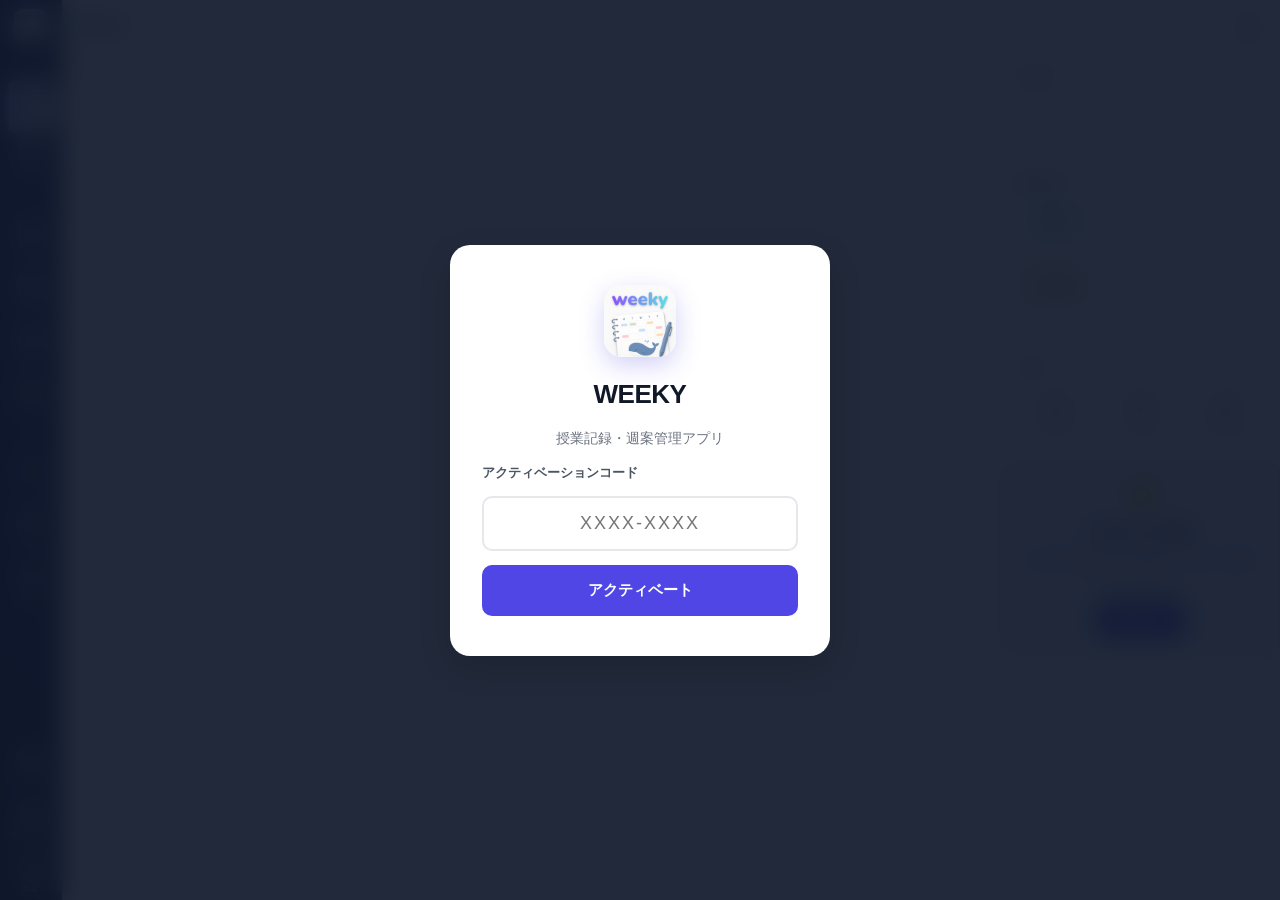
==== commit 39ceb346: "v11.23.0: add photos to monthly events (register/view from both weekly plan and monthly events), swa" ====
--- a/index.html
+++ b/index.html
@@ -15,7 +15,7 @@
   <link rel="icon" type="image/png" sizes="192x192" href="icons/icon-192.png" />
   <link rel="icon" type="image/png" sizes="512x512" href="icons/icon-512.png" />
   <link rel="manifest" href="manifest.webmanifest" />
-  <link rel="stylesheet" href="styles.css?v=11.22.3" />
+  <link rel="stylesheet" href="styles.css?v=11.23.0" />
   <title>WEEKY</title>
 </head>
 <body>
@@ -282,7 +282,6 @@
     <!-- HEADER -->
     <header class="app-header" role="banner">
       <div class="header-logo" aria-label="WEEKY">W<em>E</em>EKY</div>
-      <span class="header-ver" id="headerVersion"></span>
 
       <div class="week-nav" role="group" aria-label="週移動">
         <button class="week-nav-btn" id="prevWeekBtn" aria-label="前の週へ">
@@ -314,6 +313,7 @@
       </div>
 
       <div class="header-right">
+        <span class="header-ver" id="headerVersion"></span>
         <span class="clock" id="clockEl" aria-live="off" aria-label="現在時刻"></span>
         <button class="weather-btn" id="weatherBtn" aria-label="天気予報" aria-haspopup="dialog">
           <span class="weather-icon" id="weatherIcon" aria-hidden="true">－</span>
@@ -1366,6 +1366,7 @@
 </div>
 
 <input type="file" id="photoFileInput" accept="image/*" multiple hidden />
+<input type="file" id="eventPhotoFileInput" accept="image/*" multiple hidden />
 <input type="file" id="importFileInput" accept=".json" hidden />
 
 <!-- ═══════════════════════════════════════════════════════════
@@ -1392,6 +1393,6 @@
 <script src="vendor/fontkit.umd.min.js"></script>
 <script async src="https://tally.so/widgets/embed.js"></script>
 <script async src="https://cdn.jsdelivr.net/npm/jsqr@1.4.0/dist/jsQR.js"></script>
-<script src="app.js?v=11.22.3"></script>
+<script src="app.js?v=11.23.0"></script>
 </body>
 </html>
--- a/styles.css
+++ b/styles.css
@@ -378,6 +378,8 @@
   font-style: normal;
   color: var(--brand);
 }
+/* v11.23.0：ヘッダー内でロゴの隣から右側グループ（時計・天気の並び）の
+   先頭へ移動した。週移動ボタンがロゴのすぐ右に来る配置に合わせた変更。 */
 .header-ver {
   font-size: 10px;
   font-weight: 700;
@@ -385,7 +387,6 @@
   background: var(--gray-100);
   padding: 1px 6px;
   border-radius: 8px;
-  margin-right: 4px;
   flex-shrink: 0;
   user-select: none;
 }
@@ -786,6 +787,12 @@
   position: fixed; z-index: 1200; width: 280px; max-width: calc(100vw - 16px);
   background: var(--bg); border: 1px solid var(--border); border-radius: 14px;
   box-shadow: 0 12px 40px rgba(0,0,0,.18); padding: 14px;
+  /* v11.23.0：写真欄が付いて縦に伸びるようになったので、枚数が増えても
+     画面外へはみ出さないよう上限を付けて中身をスクロールさせる。
+     PWAで100vhが実表示領域より短くなる問題があるため単位はdvhを使う。 */
+  max-height: calc(100dvh - 24px);
+  overflow-y: auto;
+  -webkit-overflow-scrolling: touch;
 }
 .event-popover[hidden] { display: none; }
 .event-pop-title { font-size: 13px; font-weight: 800; color: var(--gray-800); margin-bottom: 8px; }
@@ -800,6 +807,17 @@
 }
 .event-pop-edit:focus { outline: none; border-color: var(--brand); background: #fff; }
 .event-pop-actions { display: flex; justify-content: flex-end; gap: 8px; margin-top: 10px; }
+/* v11.23.0：ポップオーバー内の写真欄。月行事ページの写真シートと
+   同じ .photo-grid--modal を使うので、見た目と操作が両画面で一致する。
+   ただし幅280pxのポップオーバーでは .photo-grid--modal の80px列だと
+   2列にしかならず1枚が大きすぎるので、ここだけ3列になるよう列幅を
+   詰める（.photo-grid--modal はCSSの後方にあるので、打ち消すために
+   親クラス込みで詳細度を上げている）。 */
+.event-pop-label--photos { margin-top: 12px; }
+.event-popover .event-pop-photos {
+  grid-template-columns: repeat(auto-fill, minmax(72px, 1fr));
+  gap: 6px;
+}
 
 /* タグ色ピッカー */
 .tag-color-menu {
@@ -1797,6 +1815,21 @@
 }
 .photo-add-btn:hover { border-color: var(--brand); color: var(--brand); background: var(--brand-light); }
 
+/* v11.23.0：週案の行事セルに出す「写真あり」バッジ（枚数つき）。
+   「＋N」バッジ(.ev-more)は右下にいるので、こちらは右上に置いて重ならない
+   ようにしている。下の文字が透けないよう背景色で薄く塗る。 */
+.ev-photo-badge {
+  position: absolute;
+  right: 3px; top: 2px;
+  display: inline-flex; align-items: center; gap: 2px;
+  padding: 0 4px; height: 14px;
+  border-radius: 999px;
+  background: color-mix(in srgb, var(--bg) 88%, transparent);
+  color: var(--brand);
+  font-size: 9px; font-weight: 800; line-height: 1;
+  pointer-events: none;
+}
+
 /* ── Events Grid ─────────────────────────────────────────── */
 /* Per-day vertical event list */
 /* v11.12.0：margin指定が無くブロック要素として左詰めになっていたため、
@@ -1848,6 +1881,62 @@
 }
 .event-input::placeholder { color: var(--gray-300); }
 .event-input:focus { background: color-mix(in srgb, var(--brand) 6%, transparent); }
+
+/* v11.23.0：各日の右端に置く写真ボタン。紙で配られる日報を撮って
+   その日の行事に添付できるようにするための入口。枚数があるときは
+   ブランド色＋枚数バッジで「もう写真がある日」がひと目で分かる。 */
+.event-photo-btn {
+  position: relative;
+  flex-shrink: 0;
+  width: 48px;
+  min-height: 48px;
+  display: flex;
+  align-items: center;
+  justify-content: center;
+  color: var(--gray-400);
+  border-left: 1px solid var(--border);
+  transition: color var(--fast), background var(--fast);
+}
+.event-photo-btn:hover { color: var(--brand); background: color-mix(in srgb, var(--brand) 8%, transparent); }
+.event-photo-btn.has-photo { color: var(--brand); }
+.event-photo-count {
+  position: absolute;
+  top: 6px; right: 5px;
+  min-width: 15px; height: 15px;
+  padding: 0 3px;
+  border-radius: 999px;
+  background: var(--brand);
+  color: #fff;
+  font-size: 9px; font-weight: 800; line-height: 15px;
+  text-align: center;
+}
+
+/* その日の写真シート（月行事の写真ボタンから開く） */
+.evphoto-modal {
+  position: fixed; inset: 0; z-index: 4400;
+  background: rgba(8,12,20,.5);
+  -webkit-backdrop-filter: blur(3px); backdrop-filter: blur(3px);
+  display: flex; align-items: center; justify-content: center;
+  padding: 16px;
+}
+.evphoto-sheet {
+  width: 100%; max-width: 520px;
+  max-height: min(80dvh, 660px); overflow-y: auto;
+  background: var(--bg);
+  border: 1px solid var(--border);
+  border-radius: 18px;
+  box-shadow: 0 20px 60px rgba(0,0,0,.28);
+  padding: 18px;
+}
+.evphoto-head { display: flex; align-items: center; justify-content: space-between; gap: 10px; }
+.evphoto-title { font-size: 15px; font-weight: 800; color: var(--gray-800); }
+.evphoto-close {
+  width: 30px; height: 30px; border-radius: 50%;
+  display: flex; align-items: center; justify-content: center;
+  color: var(--gray-500); font-size: 15px; line-height: 1;
+}
+.evphoto-close:hover { background: var(--gray-100); color: var(--gray-800); }
+.evphoto-hint { font-size: 11px; color: var(--gray-400); margin: 4px 0 12px; }
 
 /* ── Notes (iPad-style two-pane) ─────────────────────────── */
 /* v11.14.0：デザイン統一Phase2。ToDo(.todo-board-wrap)・名簿(.roster-manager)
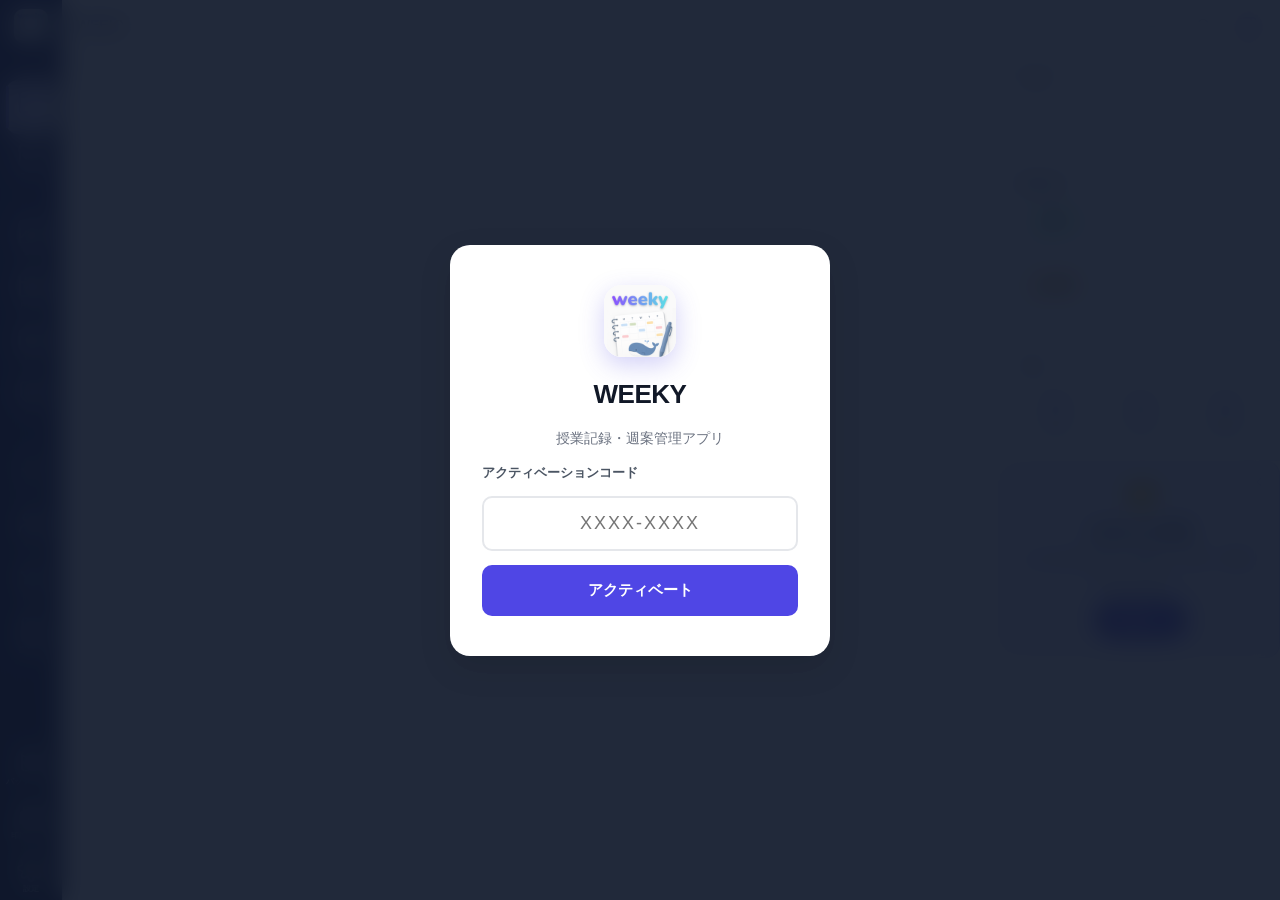
==== commit 760a7d20: "Add files via upload" ====
--- a/index.html
+++ b/index.html
@@ -15,7 +15,7 @@
   <link rel="icon" type="image/png" sizes="192x192" href="icons/icon-192.png" />
   <link rel="icon" type="image/png" sizes="512x512" href="icons/icon-512.png" />
   <link rel="manifest" href="manifest.webmanifest" />
-  <link rel="stylesheet" href="styles.css?v=11.23.0" />
+  <link rel="stylesheet" href="styles.css?v=11.24.0" />
   <title>WEEKY</title>
 </head>
 <body>
@@ -241,6 +241,14 @@
       </svg>
       <span class="nav-label">評価</span>
     </button>
+    <button class="nav-item nav-item--student" data-view="submissions" aria-label="提出物"
+            data-tip-title="提出物" data-tip="家庭状況調査や宿題など、提出物のタイトルを作って、生徒ごとにタップで提出チェックできます。提出日は自動で記録されます。">
+      <svg class="nav-icon" viewBox="0 0 20 20" fill="none" aria-hidden="true">
+        <path d="M6 2h8a2 2 0 012 2v12a2 2 0 01-2 2H6a2 2 0 01-2-2V4a2 2 0 012-2z" stroke="currentColor" stroke-width="1.6"/>
+        <path d="M4 9l3 3 6-7" stroke="currentColor" stroke-width="1.6" stroke-linecap="round" stroke-linejoin="round"/>
+      </svg>
+      <span class="nav-label">提出物</span>
+    </button>
 
     <div class="sb-spacer"></div>
 
@@ -366,6 +374,9 @@
               <button type="submit" class="todo-compose-btn" id="todoComposeBtn">追加</button>
             </form>
             <div class="todo-tagpicker" id="todoTagPicker"></div>
+            <div class="todo-toolbar-row">
+              <button type="button" class="btn-ghost btn-sm" id="todoRecurringBtn">🔁 繰り返し</button>
+            </div>
             <div class="todo-board" id="todoBoard"></div>
           </div>
         </div>
@@ -537,6 +548,20 @@
               </div>
             </div>
             <div id="evaluationContent"></div>
+          </div>
+        </div>
+
+        <!-- 提出物チェックリスト（v11.24.0） -->
+        <div class="view" id="view-submissions">
+          <div class="view-page view-page--student">
+            <div class="student-toolbar">
+              <h2>提出物</h2>
+              <div class="student-toolbar-controls">
+                <select class="filter-select" id="subSchoolSelect" aria-label="学校"></select>
+                <select class="filter-select" id="subClassSelect" aria-label="学級"></select>
+              </div>
+            </div>
+            <div id="submissionsContent"></div>
           </div>
         </div>
 
@@ -866,6 +891,7 @@
                 </div>
 
                 <button class="btn-secondary" id="tutReplayBtn" type="button" style="margin:4px 0 8px">🎓 チュートリアルをもう一度見る</button>
+                <button class="btn-secondary" id="changelogReplayBtn" type="button" style="margin:0 0 8px">🎉 更新履歴を見る</button>
 
                 <div class="about-legal">
                   <p class="about-legal-text">© 2026 WEEKY</p>
@@ -978,6 +1004,13 @@
         <div class="lm-field">
           <label for="lessonClass">学級</label>
           <select class="lm-select" id="lessonClass" aria-label="学級"></select>
+        </div>
+        <div class="lm-field lm-field--joint">
+          <div class="lm-joint-head">
+            <button type="button" class="btn-ghost btn-sm" id="lmJointToggleBtn">＋ 合同授業として他のクラスも記録</button>
+          </div>
+          <div class="lm-joint-chips" id="lmJointChips"></div>
+          <div class="lm-joint-panel" id="lmJointPanel" hidden></div>
         </div>
         <div class="lm-field">
           <label for="lessonTitle">授業タイトル</label>
@@ -1220,6 +1253,69 @@
   </div>
 </div>
 
+<!-- 繰り返しToDo 管理モーダル（v11.24.0） -->
+<div class="modal-backdrop" id="recurringModalBackdrop" role="dialog" aria-modal="true" aria-labelledby="recurringModalTitle" hidden>
+  <div class="modal modal--dialog">
+    <div class="modal-body">
+      <div class="modal-head-row">
+        <h3 id="recurringModalTitle">🔁 繰り返しToDo</h3>
+        <button class="modal-close-btn" id="recurringModalClose" aria-label="閉じる">
+          <svg width="20" height="20" viewBox="0 0 20 20" fill="none"><path d="M15 5L5 15M5 5l10 10" stroke="currentColor" stroke-width="1.8" stroke-linecap="round"/></svg>
+        </button>
+      </div>
+      <p class="settings-hint">「毎週◯曜日」「毎月◯日」になったら、その日のToDoとして自動で出てきます。</p>
+      <div class="recurring-list" id="recurringList"></div>
+
+      <div class="recurring-form">
+        <label class="todo-edit-label">内容</label>
+        <input type="text" id="recurringText" class="form-input" placeholder="例: 週案の提出" />
+        <label class="todo-edit-label">タグ（任意）</label>
+        <input type="text" id="recurringTag" class="form-input" placeholder="例：学年" />
+        <label class="todo-edit-label">繰り返し</label>
+        <select id="recurringType" class="form-input">
+          <option value="weekly">毎週</option>
+          <option value="monthly">毎月</option>
+        </select>
+        <div id="recurringWeekdayWrap">
+          <label class="todo-edit-label">曜日</label>
+          <select id="recurringWeekday" class="form-input">
+            <option value="0">日曜日</option><option value="1">月曜日</option><option value="2">火曜日</option>
+            <option value="3">水曜日</option><option value="4">木曜日</option><option value="5">金曜日</option>
+            <option value="6">土曜日</option>
+          </select>
+        </div>
+        <div id="recurringMonthDayWrap" hidden>
+          <label class="todo-edit-label">日にち</label>
+          <input type="number" id="recurringMonthDay" class="form-input" min="1" max="31" value="1" />
+          <p class="settings-hint">29〜31日を指定した月にその日が無い場合は、その月の末日になります。</p>
+        </div>
+        <button type="button" class="btn-secondary" id="recurringAddBtn" style="margin-top:8px">＋ この内容で追加</button>
+      </div>
+    </div>
+    <footer class="modal-footer">
+      <button class="btn-ghost" id="recurringCancelBtn">閉じる</button>
+    </footer>
+  </div>
+</div>
+
+<!-- アップデート内容のお知らせ（v11.24.0） -->
+<div class="modal-backdrop" id="changelogModalBackdrop" role="dialog" aria-modal="true" aria-labelledby="changelogModalTitle" hidden>
+  <div class="modal modal--dialog">
+    <div class="modal-body">
+      <div class="modal-head-row">
+        <h3 id="changelogModalTitle">🎉 アップデートしました</h3>
+        <button class="modal-close-btn" id="changelogModalClose" aria-label="閉じる">
+          <svg width="20" height="20" viewBox="0 0 20 20" fill="none"><path d="M15 5L5 15M5 5l10 10" stroke="currentColor" stroke-width="1.8" stroke-linecap="round"/></svg>
+        </button>
+      </div>
+      <div id="changelogModalBody"></div>
+    </div>
+    <footer class="modal-footer">
+      <button class="btn-primary" id="changelogModalOk">わかりました</button>
+    </footer>
+  </div>
+</div>
+
 <!-- ═══ QR受付（出席）オーバーレイ ═══ -->
 <div class="reception-overlay" id="receptionOverlay" hidden>
   <header class="rcp-header">
@@ -1393,6 +1489,6 @@
 <script src="vendor/fontkit.umd.min.js"></script>
 <script async src="https://tally.so/widgets/embed.js"></script>
 <script async src="https://cdn.jsdelivr.net/npm/jsqr@1.4.0/dist/jsQR.js"></script>
-<script src="app.js?v=11.23.0"></script>
+<script src="app.js?v=11.24.0"></script>
 </body>
 </html>
--- a/styles.css
+++ b/styles.css
@@ -936,6 +936,19 @@
   padding: 2px 9px;
   white-space: nowrap;
 }
+/* 合同授業バッジ（v11.24.0）：主学級のtile-classの右に「+N」で他クラス数を示す */
+.tile-class-more {
+  flex-shrink: 0;
+  align-self: flex-start;
+  font-size: 11px;
+  font-weight: 800;
+  color: var(--tile-color, var(--brand));
+  background: #fff;
+  border: 1.4px solid var(--tile-color, var(--brand));
+  border-radius: 999px;
+  padding: 1px 6px;
+  white-space: nowrap;
+}
 .tile-title {
   font-size: 12px;
   font-weight: 500;
@@ -1336,6 +1349,31 @@
 }
 .todo-compose-btn:hover { background: var(--brand-hover); }
 .todo-compose-btn:active { transform: scale(.97); }
+
+/* 繰り返しToDoボタンの行（v11.24.0） */
+.todo-toolbar-row { display: flex; justify-content: flex-end; margin: -6px 2px 8px; flex-shrink: 0; }
+.todo-recur-badge { margin-right: 4px; }
+.recurring-list { display: flex; flex-direction: column; gap: 6px; margin: 10px 0 16px; }
+.recurring-item {
+  display: flex; align-items: center; justify-content: space-between; gap: 8px;
+  padding: 8px 10px; border-radius: var(--radius-sm);
+  background: var(--bg-subtle); border: 1px solid var(--border);
+}
+.recurring-item-main { display: flex; flex-direction: column; gap: 2px; min-width: 0; }
+.recurring-item-text { font-size: 13.5px; font-weight: 600; color: var(--text); }
+.recurring-item-rule { font-size: 11.5px; color: var(--gray-500); }
+.recurring-item-del { color: var(--gray-300); font-size: 13px; flex-shrink: 0; padding: 4px; }
+.recurring-item-del:hover { color: var(--danger); }
+.recurring-form { border-top: 1px solid var(--border); padding-top: 12px; display: flex; flex-direction: column; gap: 6px; }
+.modal-head-row { display: flex; align-items: center; justify-content: space-between; margin-bottom: 4px; }
+
+/* アップデート内容のお知らせ（v11.24.0） */
+.changelog-entry + .changelog-entry { margin-top: 16px; padding-top: 14px; border-top: 1px solid var(--border); }
+.changelog-entry-head { display: flex; align-items: baseline; gap: 8px; margin-bottom: 6px; }
+.changelog-version { font-size: 12px; font-weight: 800; color: #fff; background: var(--brand); border-radius: 999px; padding: 2px 9px; }
+.changelog-title { font-size: 14.5px; font-weight: 700; color: var(--text); }
+.changelog-list { margin: 0; padding-left: 20px; display: flex; flex-direction: column; gap: 8px; }
+.changelog-list li { font-size: 13.5px; line-height: 1.6; color: var(--gray-700); }
 
 .todo-board {
   flex: 1; min-height: 0;
@@ -2549,6 +2587,20 @@
 .abs-sum-x { font-weight: 800; color: var(--danger); }
 .abs-sum-list { font-size: 11px; color: var(--gray-500); }
 .abs-sum-ok { font-size: 12px; color: var(--success); font-weight: 700; }
+
+/* ── 提出物チェックリスト（v11.24.0）── 出席テーブル(.abs-*)の見た目をそのまま流用し、
+   項目ヘッダー（タイトル・締切・削除）だけ評価タブ(.evt-col-*)の部品を借りている。 */
+.abs-add { width: 86px; }
+.sub-occ { min-width: 132px; padding: 6px 8px; }
+.sub-item-name { font-size: 12.5px; }
+.sub-deadline-wrap { display: flex; align-items: center; gap: 4px; font-size: 10.5px; color: var(--gray-500); }
+.sub-deadline-input { border: 1px solid var(--border); border-radius: 6px; padding: 2px 3px; font-size: 10.5px; background: var(--bg); }
+.sub-cell { cursor: pointer; }
+.sub-cell.sub-done    { color: var(--success); }
+.sub-cell.sub-pending { color: var(--gray-300); }
+.sub-cell.sub-overdue { color: var(--danger); }
+.sub-filters { display: flex; flex-wrap: wrap; gap: 16px; margin: 4px 2px 12px; }
+.sub-filter-opt { display: flex; align-items: center; gap: 6px; font-size: 13px; color: var(--gray-600); }
 .att-o, .att-x, .att-tri, .att-empty {
   display: inline-flex; align-items: center; justify-content: center;
   width: 28px; height: 28px; border-radius: 50%;
@@ -3820,6 +3872,28 @@
 .lm-chip--forgot { background: #FFFBEB; border-color: #FDE68A; color: #92400E; }
 .lm-chip--absent { background: #FEF2F2; border-color: #FECACA; color: #B91C1C; }
 .lm-att-none { font-size: 11.5px; color: var(--gray-400); }
+
+/* ── 合同授業：追加クラスのチップ＋選択ポップオーバー（v11.24.0） ── */
+.lm-field--joint { gap: 4px; }
+.lm-joint-head { display: flex; }
+.lm-joint-chips { display: flex; flex-wrap: wrap; gap: 5px; }
+.lm-joint-chip {
+  display: inline-flex; align-items: center; gap: 4px;
+  font-size: 12px; font-weight: 700; color: var(--brand);
+  background: var(--brand-light); border-radius: 999px; padding: 3px 6px 3px 10px;
+}
+.lm-joint-chip-x { color: var(--brand); opacity: .6; font-size: 11px; line-height: 1; }
+.lm-joint-chip-x:hover { opacity: 1; }
+.lm-joint-panel {
+  border: 1px solid var(--glass-card-border); border-radius: var(--radius-sm);
+  background: var(--glass-card-bg); box-shadow: var(--glass-card-shadow);
+  padding: 8px 10px; max-height: 220px; overflow-y: auto;
+}
+.lm-joint-panel[hidden] { display: none; }
+.lm-joint-group + .lm-joint-group { margin-top: 8px; }
+.lm-joint-group-label { font-size: 10.5px; font-weight: 700; color: var(--gray-400); margin-bottom: 3px; }
+.lm-joint-opt { display: flex; align-items: center; gap: 6px; font-size: 13px; padding: 3px 0; color: var(--gray-700); }
+.lm-joint-empty { font-size: 12px; color: var(--gray-400); }
 .lm-field { display: flex; flex-direction: column; gap: 6px; }
 .lm-field > label { font-size: 12.5px; font-weight: 700; color: var(--gray-600); }
 .lm-select, .lm-input {
